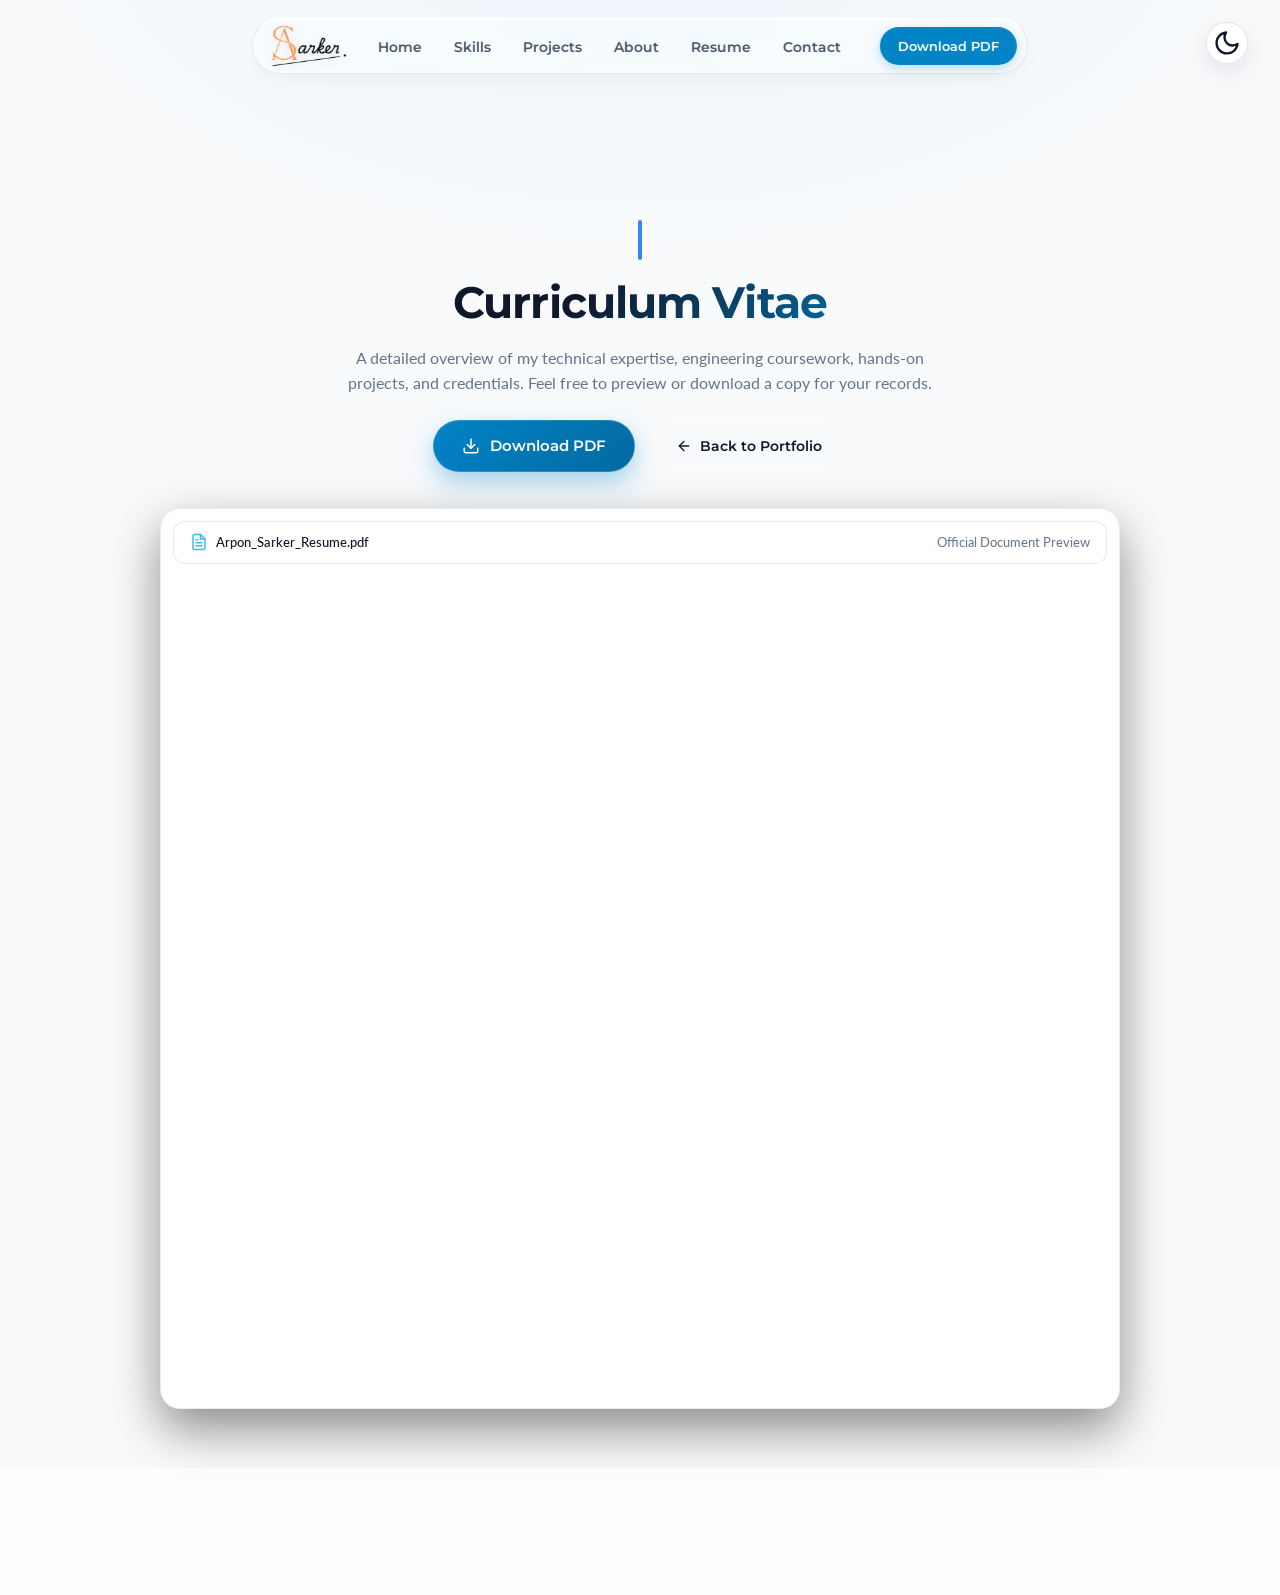
==== resume.html @ 232bc18e "refactor: organize project assets into modular directory structure (assets/css, js, images, docs)" ====
<!DOCTYPE html>
<html lang="en">
<head>
    <meta charset="UTF-8">
    <meta name="viewport" content="width=device-width, initial-scale=1.0">
    
    <title>Resume | Arpon Sarker</title>
    <meta name="title" content="Resume | Arpon Sarker">
    <meta name="description" content="Explore and download the official Curriculum Vitae (CV) / Resume of Arpon Sarker, Computer Science & Engineering student at Daffodil International University.">
    <meta name="author" content="Arpon Sarker">
    <link rel="canonical" href="https://arponsarker.bond/resume.html">
    <meta name="theme-color" content="#0B1120">

    <!-- Favicon & Touch Icons -->
    <link rel="icon" type="image/png" href="assets/images/arpon-logo-darkmode.png">
    <link rel="apple-touch-icon" href="assets/images/arpon-logo-darkmode.png">

    <!-- Google Fonts & Stylesheet -->
    <link rel="preconnect" href="https://fonts.googleapis.com">
    <link rel="preconnect" href="https://fonts.gstatic.com" crossorigin>
    <link href="https://fonts.googleapis.com/css2?family=JetBrains+Mono:wght@400;500;600&family=Lato:ital,wght@0,400;0,700;1,400&family=Montserrat:wght@500;600;700;800&display=swap" rel="stylesheet">
    <link rel="stylesheet" href="assets/css/style.css?v=5.1">

    <style>
        .resume-page-wrapper {
            padding-top: 100px;
            padding-bottom: 60px;
            min-height: calc(100vh - 120px);
            display: flex;
            flex-direction: column;
            align-items: center;
        }

        .resume-hero-header {
            text-align: center;
            max-width: 680px;
            margin: 0 auto 36px auto;
        }

        .resume-hero-header h1 {
            font-size: 44px;
            margin-bottom: 12px;
            font-weight: 700;
            letter-spacing: -0.02em;
        }

        .resume-hero-header p {
            color: var(--text-muted);
            font-size: 16px;
            line-height: 1.6;
            margin-bottom: 24px;
        }

        .resume-action-bar {
            display: flex;
            align-items: center;
            justify-content: center;
            gap: 16px;
            flex-wrap: wrap;
        }

        .btn-resume-download {
            display: inline-flex;
            align-items: center;
            gap: 10px;
            background: linear-gradient(135deg, #0284C7 0%, #0369A1 100%);
            color: #FFFFFF;
            padding: 13px 28px;
            border-radius: 100px;
            font-family: 'Montserrat', sans-serif;
            font-size: 15px;
            font-weight: 600;
            text-decoration: none;
            box-shadow: 0 10px 25px rgba(2, 132, 199, 0.35);
            transition: all 0.25s ease;
            border: 1px solid rgba(255, 255, 255, 0.15);
        }

        .btn-resume-download:hover {
            transform: translateY(-2px);
            box-shadow: 0 14px 30px rgba(2, 132, 199, 0.45);
            filter: brightness(1.08);
        }

        .btn-back-home {
            display: inline-flex;
            align-items: center;
            gap: 8px;
            padding: 13px 24px;
            border-radius: 100px;
            background: rgba(255, 255, 255, 0.06);
            border: 1px solid rgba(255, 255, 255, 0.15);
            color: var(--text-primary);
            font-family: 'Montserrat', sans-serif;
            font-size: 14px;
            font-weight: 600;
            text-decoration: none;
            backdrop-filter: blur(10px);
            transition: all 0.25s ease;
        }

        .btn-back-home:hover {
            background: rgba(255, 255, 255, 0.12);
            border-color: rgba(255, 255, 255, 0.25);
            transform: translateY(-2px);
        }

        /* PDF Viewer Container */
        .pdf-viewer-card {
            width: 100%;
            max-width: 960px;
            margin: 0 auto;
            background: var(--bg-surface);
            border: 1px solid var(--border-hairline);
            border-radius: 20px;
            padding: 12px;
            box-shadow: 0 20px 50px rgba(0, 0, 0, 0.45);
            overflow: hidden;
            display: flex;
            flex-direction: column;
        }

        .pdf-viewer-bar {
            display: flex;
            align-items: center;
            justify-content: space-between;
            padding: 10px 16px;
            background: rgba(255, 255, 255, 0.03);
            border-radius: 12px;
            margin-bottom: 12px;
            font-size: 13px;
            color: var(--text-muted);
            border: 1px solid var(--border-hairline);
        }

        .pdf-file-info {
            display: flex;
            align-items: center;
            gap: 8px;
            font-weight: 500;
            color: var(--text-primary);
        }

        .pdf-embed-frame {
            width: 100%;
            height: 820px;
            border: none;
            border-radius: 14px;
            background: #ffffff;
        }

        .pdf-fallback-note {
            padding: 24px;
            text-align: center;
            color: var(--text-muted);
            font-size: 14px;
        }

        @media (max-width: 768px) {
            .resume-hero-header h1 {
                font-size: 32px;
            }
            .resume-page-wrapper {
                padding-top: 86px;
            }
            .pdf-embed-frame {
                height: 580px;
            }
        }
    </style>
</head>
<body>

    <header class="navbar">
        <nav class="nav-container">
            <a href="index.html#home" class="nav-brand">
                <img src="assets/images/arpon-logo-darkmode.png" alt="Arpon Sarker Logo" class="brand-logo-img brand-logo-dark">
                <img src="assets/images/arpon-logo-tight.png" alt="Arpon Sarker Logo" class="brand-logo-img brand-logo-light">
            </a>

            <div class="nav-links-wrapper">
                <ul class="nav-links">
                    <li><a href="index.html#home" class="nav-link">Home</a></li>
                    <li><a href="index.html#skills" class="nav-link">Skills</a></li>
                    <li><a href="index.html#projects" class="nav-link">Projects</a></li>
                    <li><a href="index.html#about" class="nav-link">About</a></li>
                    <li><a href="resume.html" class="nav-link active">Resume</a></li>
                    <li><a href="index.html#contact" class="nav-link">Contact</a></li>
                </ul>
                <div class="mobile-nav-footer">
                    <a href="assets/docs/Arpon_Sarker_Resume.pdf" download class="btn-cv-mobile">
                        <svg width="16" height="16" viewBox="0 0 24 24" fill="none" stroke="currentColor" stroke-width="2" stroke-linecap="round" stroke-linejoin="round"><path d="M21 15v4a2 2 0 0 1-2 2H5a2 2 0 0 1-2-2v-4"></path><polyline points="7 10 12 15 17 10"></polyline><line x1="12" y1="15" x2="12" y2="3"></line></svg>
                        Download PDF
                    </a>
                </div>
            </div>

            <div class="nav-actions">
                <a href="assets/docs/Arpon_Sarker_Resume.pdf" download class="btn-secondary nav-cv-desktop">Download PDF</a>
                <button class="menu-toggle" aria-label="Toggle navigation menu">
                    <span></span>
                    <span></span>
                    <span></span>
                </button>
            </div>
        </nav>
    </header>

    <!-- Top floating Theme Toggle (beside navbar) -->
    <button class="theme-toggle" aria-label="Toggle Theme">
        <svg class="sun-icon" viewBox="0 0 24 24" fill="none" stroke="currentColor" stroke-width="2" stroke-linecap="round" stroke-linejoin="round"><circle cx="12" cy="12" r="5"></circle><line x1="12" y1="1" x2="12" y2="3"></line><line x1="12" y1="21" x2="12" y2="23"></line><line x1="4.22" y1="4.22" x2="5.64" y2="5.64"></line><line x1="18.36" y1="18.36" x2="19.78" y2="19.78"></line><line x1="1" y1="12" x2="3" y2="12"></line><line x1="21" y1="12" x2="23" y2="12"></line><line x1="4.22" y1="19.78" x2="5.64" y2="18.36"></line><line x1="18.36" y1="5.64" x2="19.78" y2="4.22"></line></svg>
        <svg class="moon-icon" viewBox="0 0 24 24" fill="none" stroke="currentColor" stroke-width="2" stroke-linecap="round" stroke-linejoin="round" style="display: none;"><path d="M21 12.79A9 9 0 1 1 11.21 3 7 7 0 0 0 21 12.79z"></path></svg>
    </button>

    <div class="container resume-page-wrapper">
        
        <div class="resume-hero-header scroll-reveal">
            <div class="blue-line" style="margin: 0 auto 16px auto;"></div>
            <h1>Curriculum Vitae</h1>
            <p>A detailed overview of my technical expertise, engineering coursework, hands-on projects, and credentials. Feel free to preview or download a copy for your records.</p>
            
            <div class="resume-action-bar">
                <a href="assets/docs/Arpon_Sarker_Resume.pdf" download="Arpon_Sarker_Resume.pdf" class="btn-resume-download">
                    <svg width="18" height="18" viewBox="0 0 24 24" fill="none" stroke="currentColor" stroke-width="2" stroke-linecap="round" stroke-linejoin="round"><path d="M21 15v4a2 2 0 0 1-2 2H5a2 2 0 0 1-2-2v-4"></path><polyline points="7 10 12 15 17 10"></polyline><line x1="12" y1="15" x2="12" y2="3"></line></svg>
                    Download PDF
                </a>
                <a href="index.html" class="btn-back-home">
                    <svg width="16" height="16" viewBox="0 0 24 24" fill="none" stroke="currentColor" stroke-width="2" stroke-linecap="round" stroke-linejoin="round"><line x1="19" y1="12" x2="5" y2="12"></line><polyline points="12 19 5 12 12 5"></polyline></svg>
                    Back to Portfolio
                </a>
            </div>
        </div>

        <div class="pdf-viewer-card scroll-reveal">
            <div class="pdf-viewer-bar">
                <div class="pdf-file-info">
                    <svg width="18" height="18" viewBox="0 0 24 24" fill="none" stroke="#38BDF8" stroke-width="2" stroke-linecap="round" stroke-linejoin="round"><path d="M14 2H6a2 2 0 0 0-2 2v16a2 2 0 0 0 2 2h12a2 2 0 0 0 2-2V8z"></path><polyline points="14 2 14 8 20 8"></polyline><line x1="16" y1="13" x2="8" y2="13"></line><line x1="16" y1="17" x2="8" y2="17"></line><polyline points="10 9 9 9 8 9"></polyline></svg>
                    <span>Arpon_Sarker_Resume.pdf</span>
                </div>
                <span>Official Document Preview</span>
            </div>

            <object data="assets/docs/Arpon_Sarker_Resume.pdf#toolbar=1&navpanes=0&scrollbar=1" type="application/pdf" class="pdf-embed-frame">
                <iframe src="assets/docs/Arpon_Sarker_Resume.pdf#toolbar=1" class="pdf-embed-frame" title="Arpon Sarker Resume Preview">
                    <div class="pdf-fallback-note">
                        <p>Your browser doesn't support embedded PDFs.</p>
                        <a href="assets/docs/Arpon_Sarker_Resume.pdf" download class="btn-primary" style="margin-top: 12px; display: inline-flex;">Download Resume PDF</a>
                    </div>
                </iframe>
            </object>
        </div>

    </div>

    <!-- Scroll to Top Button -->
    <button id="scroll-to-top" class="scroll-to-top" aria-label="Scroll to top">
        <svg width="20" height="20" viewBox="0 0 24 24" fill="none" stroke="currentColor" stroke-width="2.5" stroke-linecap="round" stroke-linejoin="round"><polyline points="18 15 12 9 6 15"></polyline></svg>
    </button>

    <footer class="site-footer">
        <div class="footer-container">
            <div class="footer-socials" aria-label="Social media links">
                <a href="https://github.com/8arpon" target="_blank" rel="noopener noreferrer" aria-label="GitHub Profile" class="footer-social-btn">
                    <svg width="18" height="18" viewBox="0 0 24 24" fill="none" stroke="currentColor" stroke-width="2" stroke-linecap="round" stroke-linejoin="round"><path d="M9 19c-5 1.5-5-2.5-7-3m14 6v-3.87a3.37 3.37 0 0 0-.94-2.61c3.14-.35 6.44-1.54 6.44-7A5.44 5.44 0 0 0 20 4.77 5.07 5.07 0 0 0 19.91 1S18.73.65 16 2.48a13.38 13.38 0 0 0-7 0C6.27.65 5.09 1 5.09 1A5.07 5.07 0 0 0 5 4.77a5.44 5.44 0 0 0-1.5 3.78c0 5.42 3.3 6.61 6.44 7A3.37 3.37 0 0 0 9 18.13V22"></path></svg>
                </a>
                <a href="https://x.com/8arpon" target="_blank" rel="noopener noreferrer" aria-label="X (Twitter) Profile" class="footer-social-btn">
                    <svg width="17" height="17" viewBox="0 0 24 24" fill="currentColor"><path d="M18.244 2.25h3.308l-7.227 8.26 8.502 11.24H16.17l-5.214-6.817L4.99 21.75H1.68l7.73-8.835L1.254 2.25H8.08l4.713 6.231zm-1.161 17.52h1.833L7.084 4.126H5.117z"/></svg>
                </a>
                <a href="https://www.linkedin.com/in/arpon-sarker" target="_blank" rel="noopener noreferrer" aria-label="LinkedIn Profile" class="footer-social-btn">
                    <svg width="18" height="18" viewBox="0 0 24 24" fill="none" stroke="currentColor" stroke-width="2" stroke-linecap="round" stroke-linejoin="round"><path d="M16 8a6 6 0 0 1 6 6v7h-4v-7a2 2 0 0 0-2-2 2 2 0 0 0-2 2v7h-4v-7a6 6 0 0 1 6-6z"></path><rect x="2" y="9" width="4" height="12"></rect><circle cx="4" cy="4" r="2"></circle></svg>
                </a>
            </div>
            <div class="footer-content">
                <p>&copy; 2026 <span class="footer-author">Arpon Sarker</span> &nbsp;&bull;&nbsp; All rights reserved.</p>
            </div>
        </div>
    </footer>

    <script src="assets/js/script.js?v=3.0"></script>
</body>
</html>
---- assets/css/style.css ----
*, *::before, *::after {
    box-sizing: border-box;
}

html {
    scroll-behavior: smooth;
    scroll-padding-top: 120px; 
}

:root {
    --bg-page: #0B1120; 
    --bg-surface: #131D31; 
    --bg-surface-raised: #1A2640;
    --accent-gold: #D4A857; 
    --accent-gold-hover: #E0B96C;
    --accent-teal: #38BDF8; 
    --accent-teal-dim: #1E3A8A;
    --text-primary: #F8FAFC; 
    --text-muted: #94A3B8; 
    --text-on-gold: #0F172A;
    --border-hairline: rgba(255, 255, 255, 0.08);
}

body { 
    background-color: var(--bg-page); 
    background-image: 
        radial-gradient(ellipse 900px 500px at 50% -100px, rgba(56, 189, 248, 0.08), transparent 70%),
        radial-gradient(ellipse 700px 400px at 50% 100%, rgba(212, 168, 87, 0.05), transparent 70%);
    background-attachment: fixed;
    color: var(--text-primary); 
    font-family: 'Lato', sans-serif; 
    margin: 0; 
    padding: 0; 
    padding-top: 120px; 
    line-height: 1.6; 
    overflow-x: hidden; 
    min-height: 100vh;
    display: flex;
    flex-direction: column;
    box-sizing: border-box;
    transition: background-color 0.3s ease, color 0.3s ease;
}

.navbar { 
    position: fixed; 
    top: 18px; 
    left: 50%; 
    transform: translateX(-50%); 
    width: -moz-fit-content;
    width: fit-content;
    max-width: calc(100% - 32px); 
    z-index: 1000; 
    background: rgba(11, 18, 32, 0.40);
    backdrop-filter: blur(16px) saturate(180%);
    -webkit-backdrop-filter: blur(16px) saturate(180%);
    border: 1px solid rgba(255, 255, 255, 0.15);
    border-top: 1px solid rgba(255, 255, 255, 0.4);
    border-radius: 100px;
    box-shadow: 
        0 14px 35px -10px rgba(0, 0, 0, 0.55),
        inset 0 1px 1.5px rgba(255, 255, 255, 0.25);
    transition: background 0.3s ease, border-color 0.3s ease, box-shadow 0.3s ease;
}

.navbar.scrolled {
    background: rgba(11, 18, 32, 0.65);
    backdrop-filter: blur(20px) saturate(190%);
    -webkit-backdrop-filter: blur(20px) saturate(190%);
    border-color: rgba(255, 255, 255, 0.22);
    border-top-color: rgba(255, 255, 255, 0.55);
    box-shadow: 
        0 20px 40px -10px rgba(0, 0, 0, 0.7),
        inset 0 1.5px 2px rgba(255, 255, 255, 0.35);
}

.nav-container { 
    padding: 6px 10px 6px 18px; 
    display: flex; 
    align-items: center; 
    gap: 16px; 
}

.nav-brand {
    display: inline-flex;
    align-items: center;
    text-decoration: none;
    transition: transform 0.25s ease, opacity 0.25s ease;
    user-select: none;
    flex-shrink: 0;
}
.nav-brand:hover {
    opacity: 0.9;
    filter: brightness(1.1);
}
.brand-logo-img {
    height: 42px;
    width: auto;
    max-width: 140px;
    object-fit: contain;
    display: block;
    filter: drop-shadow(0 2px 8px rgba(0, 0, 0, 0.35));
}
.brand-logo-dark {
    display: block;
}
.brand-logo-light {
    display: none;
}
body.light-mode .brand-logo-dark {
    display: none;
}
body.light-mode .brand-logo-light {
    display: block;
    filter: drop-shadow(0 2px 6px rgba(0, 0, 0, 0.12));
}

.nav-links-wrapper {
    display: flex;
    align-items: center;
}

.nav-links { 
    list-style: none; 
    padding: 0; 
    margin: 0; 
    display: flex; 
    gap: 2px; 
    align-items: center; 
}

.mobile-nav-footer {
    display: none;
}

.nav-actions {
    display: flex;
    align-items: center;
    gap: 8px;
    margin-left: 8px;
    flex-shrink: 0;
}

.nav-link { 
    text-decoration: none; 
    color: var(--text-muted); 
    font-size: 14px; 
    font-family: 'Montserrat', sans-serif; 
    font-weight: 600; 
    padding: 7px 14px; 
    border-radius: 100px; 
    transition: color 0.2s ease, background 0.2s ease, border-color 0.2s ease, box-shadow 0.2s ease; 
    white-space: nowrap;
    border: 1px solid transparent;
}

.nav-link:hover { 
    color: var(--text-primary); 
    background: rgba(255, 255, 255, 0.1); 
    border-color: rgba(255, 255, 255, 0.1);
}
.nav-link.active { 
    color: var(--text-primary); 
    background: rgba(255, 255, 255, 0.14); 
    box-shadow: 
        0 4px 15px rgba(0,0,0,0.15),
        inset 0 1px 1px rgba(255, 255, 255, 0.25); 
    border-color: rgba(255, 255, 255, 0.18);
}

.navbar .btn-secondary { 
    height: 38px; 
    padding: 0 18px; 
    border-radius: 100px; 
    font-size: 13px; 
    font-family: 'Montserrat', sans-serif;
    font-weight: 600; 
    white-space: nowrap;
    flex-shrink: 0;
    background: linear-gradient(135deg, rgba(79, 179, 169, 0.15) 0%, rgba(79, 179, 169, 0.04) 100%); 
    color: #6ee7b7; 
    cursor: pointer; 
    transition: all 0.3s cubic-bezier(0.25, 0.8, 0.25, 1); 
    display: inline-flex; 
    align-items: center; 
    text-decoration: none; 
    backdrop-filter: blur(16px);
    -webkit-backdrop-filter: blur(16px);
    border: 1px solid rgba(79, 179, 169, 0.35);
    border-top: 1px solid rgba(255, 255, 255, 0.4);
    box-shadow: 0 4px 15px rgba(0, 0, 0, 0.2), inset 0 1px 1px rgba(255, 255, 255, 0.2);
}
.navbar .btn-secondary:hover { 
    background: linear-gradient(135deg, rgba(79, 179, 169, 0.3) 0%, rgba(79, 179, 169, 0.1) 100%); 
    border-color: rgba(79, 179, 169, 0.7); 
    transform: translateY(-2px); 
    box-shadow: 0 6px 20px rgba(79, 179, 169, 0.25), inset 0 1px 1px rgba(255, 255, 255, 0.4);
}

/* Clean, Modern Heading Typography (Montserrat) */
h1, h2, .changing-greet { 
    font-family: 'Montserrat', sans-serif; 
    font-weight: 700; 
    line-height: 1.2; 
    margin: 0 0 16px 0; 
}
h1 { 
    font-size: 44px; 
    letter-spacing: -0.8px; 
    margin-bottom: 12px; 
    background: linear-gradient(135deg, var(--text-primary) 30%, var(--accent-teal) 100%);
    -webkit-background-clip: text;
    -webkit-text-fill-color: transparent;
} 
h2 { 
    font-size: 28px; 
    letter-spacing: -0.5px; 
    color: var(--text-primary);
} 
h3 { font-family: 'Montserrat', sans-serif; font-weight: 600; font-size: 20px; margin: 8px 0; letter-spacing: -0.3px; }

strong { font-weight: 600; color: var(--accent-teal); }
.eyebrow { font-family: 'JetBrains Mono', monospace; font-weight: 500; font-size: 12px; text-transform: uppercase; letter-spacing: 1px; color: var(--accent-teal); display: inline-block; min-height: 18px; }
p { font-size: 15px; max-width: 600px; margin-bottom: 20px; } 
.text-muted { color: var(--text-muted); font-size: 14px; }

.container { 
    max-width: 1180px; 
    margin: 0 auto; 
    padding: 64px 28px; 
    width: 100%;
    flex: 1 0 auto;
    box-sizing: border-box;
} 
.page-section { padding-top: 36px; }
.bento-grid { display: grid; grid-template-columns: 2.1fr 1fr; gap: 40px; align-items: stretch; } 

/* Clean Modern Polished Cards with Dynamic Specular Reflection */
.card { 
    background: #111B2E;
    border: 1px solid rgba(255, 255, 255, 0.1);
    border-top: 1px solid rgba(255, 255, 255, 0.35); 
    box-shadow: 
        0 16px 36px -10px rgba(0, 0, 0, 0.55),
        0 2px 6px rgba(0, 0, 0, 0.25);
    border-radius: 20px; 
    padding: 24px; 
    transition: transform 0.3s cubic-bezier(0.2, 0.8, 0.2, 1), box-shadow 0.3s ease, border-color 0.3s ease;
    position: relative;
    overflow: hidden;
    --sheen-deg: 125deg;
    --sheen-pos: -100%;
} 

/* Dynamic Ray/Beam removed as requested */
.card::before {
    display: none;
}

/* Subtle glass reflection highlight along top edge */
.card::after {
    content: '';
    position: absolute;
    top: 0;
    left: 0;
    right: 0;
    height: 50%;
    background: linear-gradient(180deg, rgba(255, 255, 255, 0.08) 0%, rgba(255, 255, 255, 0.01) 60%, transparent 100%);
    pointer-events: none;
    z-index: 1;
}

.card:hover {
    transform: translateY(-5px);
    box-shadow: 
        0 24px 48px -10px rgba(0, 0, 0, 0.7),
        0 0 35px rgba(56, 189, 248, 0.22),
        inset 0 1px 2px rgba(255, 255, 255, 0.3);
    border-color: rgba(56, 189, 248, 0.45);
    border-top-color: rgba(255, 255, 255, 0.7);
}

.card:hover::before {
    opacity: 1;
}

.intro-card { display: flex; flex-direction: column; justify-content: center; padding: 36px 32px 32px 32px; position: relative; } 
.physics-card { transform-style: preserve-3d; will-change: transform; }
.physics-card:hover { border-color: rgba(79, 179, 169, 0.5); }

/* Hero Status Badge */
.status-badge {
    display: inline-flex;
    align-items: center;
    gap: 8px;
    background: rgba(16, 185, 129, 0.12);
    border: 1px solid rgba(16, 185, 129, 0.3);
    color: #34D399;
    padding: 6px 14px;
    border-radius: 100px;
    font-size: 12px;
    font-weight: 600;
    font-family: 'Montserrat', sans-serif;
    letter-spacing: 0.3px;
    width: fit-content;
    margin-bottom: 16px;
    box-shadow: 0 2px 10px rgba(16, 185, 129, 0.1);
}

.status-pulse-dot {
    width: 8px;
    height: 8px;
    border-radius: 50%;
    background: #10B981;
    box-shadow: 0 0 10px #10B981;
    position: relative;
    display: inline-block;
}

.status-pulse-dot::after {
    content: '';
    position: absolute;
    inset: -3px;
    border-radius: 50%;
    border: 1.5px solid #10B981;
    animation: status-ping 1.8s cubic-bezier(0, 0, 0.2, 1) infinite;
}

@keyframes status-ping {
    0% { transform: scale(0.9); opacity: 0.9; }
    80%, 100% { transform: scale(2.2); opacity: 0; }
}

/* Hero Actions & Socials */
.hero-actions {
    display: flex;
    align-items: center;
    justify-content: space-between;
    flex-wrap: wrap;
    gap: 16px;
    margin-top: 20px;
    position: relative;
    z-index: 10;
}

.hero-actions .button-group {
    margin-top: 0;
    display: flex;
    align-items: center;
    gap: 12px;
}

.btn-secondary-hero {
    display: inline-flex;
    align-items: center;
    height: 40px;
    padding: 0 18px;
    border-radius: 8px;
    background: rgba(255, 255, 255, 0.06);
    border: 1px solid rgba(255, 255, 255, 0.14);
    color: var(--text-primary);
    text-decoration: none;
    font-family: 'Montserrat', sans-serif;
    font-weight: 600;
    font-size: 13px;
    transition: all 0.3s ease;
}

.btn-secondary-hero:hover {
    background: rgba(255, 255, 255, 0.12);
    border-color: rgba(255, 255, 255, 0.3);
    transform: translateY(-2px);
}

.hero-socials {
    display: flex;
    align-items: center;
    gap: 10px;
}

.hero-social-btn {
    width: 38px;
    height: 38px;
    border-radius: 50%;
    display: flex;
    align-items: center;
    justify-content: center;
    background: rgba(255, 255, 255, 0.05);
    border: 1px solid rgba(255, 255, 255, 0.1);
    color: var(--text-muted);
    transition: all 0.25s ease;
    text-decoration: none;
}

.hero-social-btn:hover {
    color: #FFFFFF;
    background: rgba(56, 189, 248, 0.2);
    border-color: #38BDF8;
    transform: translateY(-3px);
    box-shadow: 0 4px 14px rgba(56, 189, 248, 0.3);
}

.glow-effect { 
    position: absolute; 
    top: 0; 
    left: 0; 
    right: 0; 
    bottom: 0; 
    border-radius: inherit; 
    background: radial-gradient(450px circle at var(--mouse-x, 50%) var(--mouse-y, 50%), rgba(255, 255, 255, 0.14), rgba(79, 179, 169, 0.08) 30%, transparent 60%); 
    opacity: 0; 
    transition: opacity 0.3s; 
    pointer-events: none; 
    z-index: 2;
} 
.physics-card:hover .glow-effect { opacity: 1; }

.changing-greet { font-size: 32px; margin-bottom: 8px; transition: opacity 0.5s ease-in-out; } 

/* ==========================================================================
   DeveloperFolio Theme Additions: Animated Illustration & Emojis
   ========================================================================== */
.df-hero-top-badge {
    display: inline-flex;
    align-items: center;
    gap: 8px;
    background: rgba(56, 189, 248, 0.12);
    border: 1px solid rgba(56, 189, 248, 0.3);
    padding: 6px 14px;
    border-radius: 100px;
    width: fit-content;
    margin-bottom: 14px;
}

.df-hand-wave {
    display: inline-block;
    font-size: 16px;
    animation: wave-animation 2.2s infinite;
    transform-origin: 70% 70%;
}

@keyframes wave-animation {
    0% { transform: rotate(0deg); }
    10% { transform: rotate(14deg); }
    20% { transform: rotate(-8deg); }
    30% { transform: rotate(14deg); }
    40% { transform: rotate(-4deg); }
    50% { transform: rotate(10deg); }
    60% { transform: rotate(0deg); }
    100% { transform: rotate(0deg); }
}

.df-badge-label {
    font-size: 12.5px;
    font-weight: 600;
    color: #38BDF8;
    font-family: 'Montserrat', sans-serif;
    letter-spacing: 0.3px;
}

.df-inline-emoji {
    display: inline-block;
    animation: pulse-bounce 2s infinite ease-in-out;
}

@keyframes pulse-bounce {
    0%, 100% { transform: translateY(0) scale(1); }
    50% { transform: translateY(-3px) scale(1.1); }
}

.btn-emoji {
    margin-left: 6px;
    font-size: 14px;
    display: inline-block;
    transition: transform 0.25s ease;
}

.btn-primary:hover .btn-emoji,
.btn-secondary-hero:hover .btn-emoji {
    transform: scale(1.25) rotate(10deg);
}

.human-avail-pill {
    display: inline-flex;
    align-items: center;
    gap: 8px;
    background: rgba(16, 185, 129, 0.1);
    border: 1px solid rgba(16, 185, 129, 0.3);
    color: #34D399;
    padding: 5px 14px;
    border-radius: 100px;
    font-size: 12px;
    font-weight: 600;
    font-family: 'Montserrat', sans-serif;
    margin-bottom: 14px;
    width: fit-content;
    letter-spacing: 0.2px;
}

.hero-subtext {
    color: var(--text-muted);
    font-size: 14.5px;
    line-height: 1.6;
    margin-top: -8px;
    margin-bottom: 24px;
}

/* Animated Shimmer / Continuous Left-to-Right Color Flow for Name */
.grad-shimmer-text {
    background: linear-gradient(
        90deg, 
        #38BDF8 0%, 
        #818CF8 25%, 
        #D4A857 50%, 
        #38BDF8 75%, 
        #818CF8 100%
    );
    background-size: 250% auto;
    -webkit-background-clip: text;
    -webkit-text-fill-color: transparent;
    animation: text-shimmer-flow 4s linear infinite;
    display: inline-block;
}

@keyframes text-shimmer-flow {
    0% { background-position: 0% 50%; }
    100% { background-position: 250% 50%; }
}

/* DeveloperFolio Hero Illustration Card & Animated Avatar Orbit */
.df-illustration-card {
    position: relative;
    padding: 30px 24px !important;
    display: flex;
    flex-direction: column;
    align-items: center;
    justify-content: center;
    min-height: 440px;
    background: radial-gradient(circle at 50% 35%, rgba(56, 189, 248, 0.12), transparent 70%), #111B2E;
    border-radius: 24px;
    overflow: hidden;
}

/* Floating Tech Badges (Crisp, High-Z-Index, Perfectly Spaced) */
.df-floating-emojis {
    position: absolute;
    inset: 0;
    pointer-events: none;
    z-index: 10;
}

.float-tech-badge {
    position: absolute;
    width: 40px;
    height: 40px;
    display: flex;
    align-items: center;
    justify-content: center;
    border-radius: 12px;
    background: rgba(19, 29, 49, 0.88);
    backdrop-filter: blur(12px);
    -webkit-backdrop-filter: blur(12px);
    border: 1px solid rgba(255, 255, 255, 0.15);
    border-top: 1px solid rgba(255, 255, 255, 0.35);
    box-shadow: 0 8px 24px -4px rgba(0, 0, 0, 0.55), inset 0 1px 1px rgba(255, 255, 255, 0.2);
    animation: float-around 4s ease-in-out infinite alternate;
    transition: transform 0.3s ease;
    z-index: 10;
}

.float-tech-badge svg { display: block; }

/* 5 Badges Placed Harmoniously in Clear Visible Zones:
   - e1 (Python): Top-Left Corner
   - e2 (Terminal Prompt): Top-Right Corner
   - e3 (n8n Workflow): Mid-Left Orbit
   - e4 (Cloud/APIs): Mid-Right Orbit
   - e5 (</> Code Brackets): Bottom-Left Flank (Clear of terminal code) */
.float-tech-badge.e1 { top: 7%; left: 7%; animation-duration: 3.8s; animation-delay: 0s; color: #38BDF8; }
.float-tech-badge.e2 { top: 7%; right: 7%; animation-duration: 4.4s; animation-delay: 0.6s; color: #10B981; }
.float-tech-badge.e3 { top: 34%; left: 6%; animation-duration: 3.9s; animation-delay: 1.2s; color: #EA4B71; }
.float-tech-badge.e4 { top: 34%; right: 6%; animation-duration: 4.6s; animation-delay: 0.3s; color: #F59E0B; }
.float-tech-badge.e5 { top: 58%; right: 6%; animation-duration: 3.7s; animation-delay: 0.9s; color: #818CF8; }

body.light-mode .float-tech-badge {
    background: rgba(255, 255, 255, 0.92);
    border-color: rgba(0, 0, 0, 0.1);
    box-shadow: 0 8px 20px -4px rgba(0, 0, 0, 0.15);
}

@keyframes float-around {
    0% { transform: translateY(0px) rotate(0deg) scale(1); }
    50% { transform: translateY(-10px) rotate(4deg) scale(1.05); }
    100% { transform: translateY(5px) rotate(-3deg) scale(0.97); }
}

/* Avatar Wrapper with Animated Pulsing Orbit Rings */
.df-avatar-wrapper {
    position: relative;
    width: 170px;
    height: 170px;
    margin-bottom: 22px;
    display: flex;
    align-items: center;
    justify-content: center;
    z-index: 2;
}

.df-orbit-ring {
    position: absolute;
    border-radius: 50%;
    pointer-events: none;
}

.df-orbit-ring.ring-1 {
    width: 200px;
    height: 200px;
    border: 1.5px dashed rgba(56, 189, 248, 0.5);
    box-shadow: 0 0 15px rgba(56, 189, 248, 0.2);
    animation: rotate-orbit 20s linear infinite;
}

.df-orbit-ring.ring-2 {
    width: 226px;
    height: 226px;
    border: 1.5px dotted rgba(212, 168, 87, 0.4);
    box-shadow: 0 0 15px rgba(212, 168, 87, 0.15);
    animation: rotate-orbit-rev 28s linear infinite;
}

@keyframes rotate-orbit {
    from { transform: rotate(0deg); }
    to { transform: rotate(360deg); }
}

@keyframes rotate-orbit-rev {
    from { transform: rotate(360deg); }
    to { transform: rotate(0deg); }
}

.df-avatar-img {
    width: 150px;
    height: 150px;
    border-radius: 50%;
    object-fit: cover;
    object-position: center 20%;
    border: 4px solid #38BDF8;
    box-shadow: 0 0 35px rgba(56, 189, 248, 0.45);
    z-index: 2;
    transition: transform 0.4s ease, box-shadow 0.4s ease;
    animation: avatar-pulse 3.5s ease-in-out infinite alternate;
}

@keyframes avatar-pulse {
    0% { transform: scale(1); box-shadow: 0 0 25px rgba(56, 189, 248, 0.35); }
    100% { transform: scale(1.03); box-shadow: 0 0 45px rgba(56, 189, 248, 0.6); }
}

.df-avatar-wrapper:hover .df-avatar-img {
    transform: scale(1.07);
}

.df-status-pill {
    position: absolute;
    bottom: -8px;
    background: rgba(15, 23, 42, 0.92);
    border: 1px solid rgba(56, 189, 248, 0.5);
    border-radius: 100px;
    padding: 4px 14px;
    font-size: 11.5px;
    font-family: 'JetBrains Mono', monospace;
    color: #F8FAFC;
    display: flex;
    align-items: center;
    gap: 7px;
    white-space: nowrap;
    z-index: 3;
    box-shadow: 0 6px 16px rgba(0, 0, 0, 0.4);
}

.df-status-dot {
    width: 8px;
    height: 8px;
    border-radius: 50%;
    background: #10B981;
    box-shadow: 0 0 8px #10B981;
    animation: status-ping 1.8s infinite;
}

/* Floating Code Screen Card */
.df-screen-card {
    width: 100%;
    max-width: 380px;
    background: rgba(10, 16, 30, 0.9);
    border: 1px solid rgba(255, 255, 255, 0.12);
    border-radius: 14px;
    overflow: hidden;
    box-shadow: 0 12px 28px rgba(0, 0, 0, 0.4);
    z-index: 6;
    position: relative;
    backdrop-filter: blur(10px);
}

.df-screen-header {
    background: rgba(255, 255, 255, 0.04);
    padding: 8px 12px;
    display: flex;
    align-items: center;
    gap: 6px;
    border-bottom: 1px solid rgba(255, 255, 255, 0.06);
}

.df-screen-header .dot {
    width: 10px;
    height: 10px;
    border-radius: 50%;
}

.df-screen-header .dot.red { background: #ef4444; }
.df-screen-header .dot.yellow { background: #f59e0b; }
.df-screen-header .dot.green { background: #10b981; }

.df-screen-title {
    font-family: 'JetBrains Mono', monospace;
    font-size: 11px;
    color: var(--text-muted);
    margin-left: 8px;
}

.df-screen-code {
    padding: 12px 16px;
    font-family: 'JetBrains Mono', monospace;
    font-size: 12.5px;
    line-height: 1.6;
    color: #E2E8F0;
}

.code-kw { color: #f472b6; font-weight: 600; }
.code-str { color: #38bdf8; }

/* DeveloperFolio "What I Do" Styles */
.section-lead-text {
    font-family: 'Montserrat', sans-serif;
    font-size: 14px;
    font-weight: 700;
    letter-spacing: 0.8px;
    color: #38BDF8;
    margin-top: -12px;
    margin-bottom: 24px;
    text-transform: uppercase;
}

/* Big Software Skills Icons Wrap (DeveloperFolio Style) */
.df-tech-icons-wrap {
    display: flex;
    flex-wrap: wrap;
    gap: 16px;
    margin-bottom: 28px;
    justify-content: flex-start;
}

.df-tech-badge {
    display: flex;
    flex-direction: column;
    align-items: center;
    gap: 8px;
    cursor: pointer;
    transition: transform 0.3s cubic-bezier(0.2, 0.8, 0.2, 1);
}

.df-tech-badge:hover {
    transform: translateY(-8px) scale(1.08);
}

.df-tech-icon-circle {
    width: 62px;
    height: 62px;
    border-radius: 50%;
    background: #111B2E;
    border: 1.5px solid rgba(255, 255, 255, 0.12);
    display: flex;
    align-items: center;
    justify-content: center;
    box-shadow: 0 8px 20px -4px rgba(0, 0, 0, 0.5);
    transition: all 0.3s ease;
}

.df-tech-icon-circle svg {
    color: #38BDF8;
    transition: transform 0.3s ease;
}

.df-tech-badge:hover .df-tech-icon-circle {
    border-color: #38BDF8;
    box-shadow: 0 12px 26px rgba(56, 189, 248, 0.35);
}

.df-tech-badge:hover .df-tech-icon-circle svg {
    transform: scale(1.15);
}

/* Custom Brand Glows */
.n8n-bg svg { color: #ea580c; }
.df-tech-badge:hover .n8n-bg { border-color: #ea580c; box-shadow: 0 12px 26px rgba(234, 88, 12, 0.35); }

.python-bg svg { color: #3b82f6; }
.df-tech-badge:hover .python-bg { border-color: #3b82f6; box-shadow: 0 12px 26px rgba(59, 130, 246, 0.35); }

.java-bg svg { color: #f97316; }
.df-tech-badge:hover .java-bg { border-color: #f97316; box-shadow: 0 12px 26px rgba(249, 115, 22, 0.35); }

.js-bg svg { color: #eab308; }
.df-tech-badge:hover .js-bg { border-color: #eab308; box-shadow: 0 12px 26px rgba(234, 179, 8, 0.35); }

.html-bg svg { color: #E34F26; }
.df-tech-badge:hover .html-bg { border-color: #E34F26; box-shadow: 0 12px 26px rgba(227, 79, 38, 0.35); }

.css-bg svg { color: #1572B6; }
.df-tech-badge:hover .css-bg { border-color: #1572B6; box-shadow: 0 12px 26px rgba(21, 114, 182, 0.35); }

.git-bg svg { color: #F05032; }
.df-tech-badge:hover .git-bg { border-color: #F05032; box-shadow: 0 12px 26px rgba(240, 80, 50, 0.35); }

.api-bg svg { color: #10b981; }
.df-tech-badge:hover .api-bg { border-color: #10b981; box-shadow: 0 12px 26px rgba(16, 185, 129, 0.35); }

.c-bg svg { color: #8b5cf6; }
.df-tech-badge:hover .c-bg { border-color: #8b5cf6; box-shadow: 0 12px 26px rgba(139, 92, 246, 0.35); }

.df-tech-badge span {
    font-family: 'JetBrains Mono', monospace;
    font-size: 12px;
    font-weight: 600;
    color: var(--text-muted);
    transition: color 0.25s ease;
}

.df-tech-badge:hover span {
    color: var(--text-primary);
}

/* DeveloperFolio Bullet Points */
.df-skills-bullets {
    display: flex;
    flex-direction: column;
    gap: 14px;
    margin-bottom: 32px;
    background: rgba(255, 255, 255, 0.02);
    border: 1px solid rgba(255, 255, 255, 0.08);
    border-radius: 18px;
    padding: 22px 24px;
}

.df-bullet-item {
    display: flex;
    align-items: flex-start;
    gap: 14px;
}

.df-bullet-icon {
    font-size: 18px;
    line-height: 1.4;
    animation: flash-pulse 2s infinite alternate;
}

@keyframes flash-pulse {
    0% { transform: scale(1); filter: drop-shadow(0 0 2px #38bdf8); }
    100% { transform: scale(1.25); filter: drop-shadow(0 0 8px #f59e0b); }
}

.df-bullet-item p {
    margin: 0;
    font-size: 15px;
    line-height: 1.65;
    color: var(--text-muted);
}

.df-bullet-item p strong {
    color: var(--text-primary);
    font-weight: 600;
}

/* Light mode overrides for DeveloperFolio styles */
body.light-mode .df-hero-top-badge {
    background: #E0F2FE;
    border-color: #BAE6FD;
}
body.light-mode .df-badge-label {
    color: #0284C7;
}
body.light-mode .df-illustration-card {
    background: radial-gradient(circle at 50% 35%, rgba(2, 132, 199, 0.08), transparent 70%), #FFFFFF;
    border-color: #E2E8F0;
    box-shadow: 0 10px 30px rgba(15, 23, 42, 0.06);
}
body.light-mode .df-orbit-ring.ring-1 {
    border-color: rgba(2, 132, 199, 0.35);
}
body.light-mode .df-status-pill {
    background: #FFFFFF;
    border-color: #CBD5E1;
    color: #0F172A;
    box-shadow: 0 4px 14px rgba(15, 23, 42, 0.1);
}
body.light-mode .df-screen-card {
    background: #F8FAFC;
    border-color: #E2E8F0;
}
body.light-mode .df-screen-header {
    background: #F1F5F9;
    border-color: #E2E8F0;
}
body.light-mode .df-screen-code {
    color: #0F172A;
}
body.light-mode .code-kw {
    color: #db2777;
}
body.light-mode .code-str {
    color: #0284c7;
}
body.light-mode .section-lead-text {
    color: #0284C7;
}
body.light-mode .df-tech-icon-circle {
    background: #FFFFFF;
    border-color: #E2E8F0;
    box-shadow: 0 4px 14px rgba(15, 23, 42, 0.06);
}
body.light-mode .df-tech-badge span {
    color: #475569;
}
body.light-mode .df-tech-badge:hover span {
    color: #0F172A;
}
body.light-mode .df-skills-bullets {
    background: #FFFFFF;
    border-color: #E2E8F0;
    box-shadow: 0 4px 14px rgba(15, 23, 42, 0.04);
}
body.light-mode .df-bullet-item p {
    color: #334155 !important;
    -webkit-text-fill-color: #334155 !important;
}
body.light-mode .df-bullet-item p strong {
    color: #0F172A !important;
    -webkit-text-fill-color: #0F172A !important;
} 

.btn-primary { background-color: var(--accent-gold); color: var(--text-on-gold); border: none; border-radius: 8px; padding: 0 20px; height: 40px; font-family: 'Montserrat', sans-serif; font-weight: 600; font-size: 14px; cursor: pointer; transition: all 0.3s ease; display: inline-flex; align-items: center; text-decoration: none; position: relative; z-index: 10; box-shadow: 0 4px 15px rgba(212, 168, 87, 0.3); } 
.btn-primary:hover { background-color: var(--accent-gold-hover); transform: translateY(-2px); box-shadow: 0 6px 20px rgba(212, 168, 87, 0.5); }
.button-group { margin-top: 16px; position: relative; z-index: 10; }

.connector { width: 1px; height: 48px; background: linear-gradient(to bottom, transparent, var(--accent-teal-dim), transparent); margin: 64px auto; position: relative; } 
.connector::before, .connector::after { content: ''; width: 6px; height: 6px; background-color: var(--accent-teal); border-radius: 50%; position: absolute; left: -2.5px; box-shadow: 0 0 10px var(--accent-teal); }
.connector::before { top: 0; } .connector::after { bottom: 0; }

.grid { display: grid; grid-template-columns: repeat(auto-fit, minmax(240px, 1fr)); gap: 20px; } 

/* Categorized Skills Section */
.skills-grid {
    display: grid;
    grid-template-columns: repeat(auto-fit, minmax(280px, 1fr));
    gap: 22px;
}

.skill-category-card {
    display: flex;
    flex-direction: column;
    padding: 24px 22px;
    background: #111B2E;
    border: 1px solid rgba(255, 255, 255, 0.08);
    border-top: 1px solid rgba(255, 255, 255, 0.2);
    border-radius: 20px;
    box-shadow: 0 12px 30px -8px rgba(0, 0, 0, 0.5);
    transition: transform 0.35s cubic-bezier(0.2, 0.8, 0.2, 1), border-color 0.3s ease, box-shadow 0.3s ease;
}

.skill-category-card:hover {
    transform: translateY(-5px);
    border-color: rgba(56, 189, 248, 0.4);
    box-shadow: 0 20px 40px -10px rgba(0, 0, 0, 0.65), 0 0 25px rgba(56, 189, 248, 0.12);
}

.skill-category-header {
    display: flex;
    align-items: center;
    gap: 14px;
    margin-bottom: 20px;
    padding-bottom: 14px;
    border-bottom: 1px solid rgba(255, 255, 255, 0.06);
}

.skill-category-icon-wrapper {
    width: 44px;
    height: 44px;
    min-width: 44px;
    border-radius: 12px;
    display: flex;
    align-items: center;
    justify-content: center;
    box-shadow: 0 4px 12px rgba(0, 0, 0, 0.25);
}

.lang-icon-bg {
    background: rgba(56, 189, 248, 0.12);
    color: #38BDF8;
    border: 1px solid rgba(56, 189, 248, 0.3);
}

.auto-icon-bg {
    background: rgba(249, 115, 22, 0.12);
    color: #FB923C;
    border: 1px solid rgba(249, 115, 22, 0.3);
}

.web-icon-bg {
    background: rgba(168, 85, 247, 0.12);
    color: #C084FC;
    border: 1px solid rgba(168, 85, 247, 0.3);
}

.tool-icon-bg {
    background: rgba(16, 185, 129, 0.12);
    color: #34D399;
    border: 1px solid rgba(16, 185, 129, 0.3);
}

.skill-category-header h3 {
    margin: 0;
    font-size: 17px;
    font-family: 'Montserrat', sans-serif;
    font-weight: 600;
    color: var(--text-primary);
    line-height: 1.25;
}

.skill-category-desc {
    font-size: 12px;
    color: var(--text-muted);
    display: block;
    margin-top: 2px;
}

.skill-items {
    display: flex;
    flex-wrap: wrap;
    gap: 10px;
}

.skill-pill {
    display: inline-flex;
    align-items: center;
    gap: 8px;
    padding: 8px 14px;
    border-radius: 10px;
    background: rgba(255, 255, 255, 0.06);
    border: 1px solid rgba(255, 255, 255, 0.14);
    color: #FFFFFF;
    font-family: 'JetBrains Mono', monospace;
    font-size: 13px;
    font-weight: 600;
    letter-spacing: -0.01em;
    transition: all 0.25s ease;
    cursor: default;
    box-shadow: 0 2px 6px rgba(0, 0, 0, 0.25);
}

.skill-pill span {
    color: #F8FAFC;
}

.skill-pill svg {
    color: #38BDF8;
    flex-shrink: 0;
    transition: transform 0.25s ease;
}

.skill-pill:hover {
    background: rgba(255, 255, 255, 0.12);
    border-color: rgba(56, 189, 248, 0.6);
    color: #FFFFFF;
    transform: translateY(-2px);
    box-shadow: 0 4px 14px rgba(56, 189, 248, 0.25);
}

.skill-pill:hover svg {
    transform: scale(1.15);
}

.skill-pill.highlight-pill {
    background: rgba(249, 115, 22, 0.16);
    border: 1px solid rgba(249, 115, 22, 0.45);
    color: #FFEDD5;
}

.skill-pill.highlight-pill span {
    color: #FFEDD5;
    font-weight: 600;
}

.skill-pill.highlight-pill svg {
    color: #FB923C;
}

.skill-pill.highlight-pill:hover {
    background: rgba(249, 115, 22, 0.24);
    border-color: #FB923C;
    box-shadow: 0 4px 14px rgba(249, 115, 22, 0.35);
}
/* Streamlined 3 Pillars for 'What I Do' */
.what-i-do-pillars {
    display: grid;
    grid-template-columns: repeat(3, 1fr);
    gap: 24px;
    margin-top: 10px;
}

.pillar-card {
    padding: 28px 24px;
    background: #111B2E;
    border: 1px solid rgba(255, 255, 255, 0.08);
    border-top: 1px solid rgba(255, 255, 255, 0.22);
    border-radius: 20px;
    display: flex;
    flex-direction: column;
    transition: transform 0.35s cubic-bezier(0.25, 1, 0.5, 1), border-color 0.3s ease, box-shadow 0.35s ease;
    box-shadow: 0 12px 30px -8px rgba(0, 0, 0, 0.5);
}

.pillar-card:hover {
    transform: translateY(-6px);
    border-color: rgba(56, 189, 248, 0.45);
    box-shadow: 0 20px 42px -10px rgba(0, 0, 0, 0.7), 0 0 25px rgba(56, 189, 248, 0.15);
}

.pillar-top {
    display: flex;
    align-items: center;
    justify-content: space-between;
    margin-bottom: 18px;
}

.pillar-icon-box {
    width: 48px;
    height: 48px;
    border-radius: 14px;
    display: flex;
    align-items: center;
    justify-content: center;
    font-size: 22px;
}

.auto-pill-bg { background: rgba(249, 115, 22, 0.14); border: 1px solid rgba(249, 115, 22, 0.3); }
.se-pill-bg { background: rgba(56, 189, 248, 0.14); border: 1px solid rgba(56, 189, 248, 0.3); }
.web-pill-bg { background: rgba(168, 85, 247, 0.14); border: 1px solid rgba(168, 85, 247, 0.3); }

.pillar-tag {
    font-family: 'JetBrains Mono', monospace;
    font-size: 11px;
    font-weight: 600;
    text-transform: uppercase;
    letter-spacing: 0.5px;
    padding: 4px 10px;
    border-radius: 100px;
    background: rgba(255, 255, 255, 0.05);
    border: 1px solid rgba(255, 255, 255, 0.1);
    color: var(--accent-teal);
}

.pillar-card h3 {
    font-family: 'Montserrat', sans-serif;
    font-size: 18px;
    font-weight: 700;
    margin: 0 0 10px 0;
    color: var(--text-primary);
}

.pillar-card p {
    font-size: 14px;
    line-height: 1.65;
    color: var(--text-muted);
    margin: 0 0 20px 0;
    flex-grow: 1;
}

.pillar-skills {
    display: flex;
    flex-wrap: wrap;
    gap: 8px;
    padding-top: 14px;
    border-top: 1px solid rgba(255, 255, 255, 0.07);
}

.pill-chip {
    font-family: 'JetBrains Mono', monospace;
    font-size: 11.5px;
    font-weight: 600;
    color: #F8FAFC;
    background: rgba(255, 255, 255, 0.05);
    border: 1px solid rgba(255, 255, 255, 0.12);
    padding: 4px 10px;
    border-radius: 6px;
    transition: all 0.25s ease;
}

.pillar-card:hover .pill-chip {
    border-color: rgba(56, 189, 248, 0.3);
    color: #38bdf8;
}

@media (max-width: 992px) {
    .what-i-do-pillars {
        grid-template-columns: 1fr;
        gap: 18px;
    }
}

/* Light mode for pillars */
body.light-mode .pillar-card {
    background: #FFFFFF;
    border-color: #E2E8F0;
    box-shadow: 0 6px 20px rgba(15, 23, 42, 0.04);
}
body.light-mode .pillar-card:hover {
    border-color: #0284C7;
    box-shadow: 0 16px 32px rgba(2, 132, 199, 0.12);
}
body.light-mode .pillar-card h3 {
    color: #0F172A;
}
body.light-mode .pillar-card p {
    color: #475569;
}
body.light-mode .pill-chip {
    background: #F1F5F9;
    border-color: #E2E8F0;
    color: #334155;
}
body.light-mode .pillar-tag {
    background: #F8FAFC;
    border-color: #E2E8F0;
    color: #0284C7;
}

/* Highly Realistic, Smooth Scroll Reveal */
.scroll-reveal { 
    opacity: 0; 
    transform: translateY(28px) scale(0.985); 
    filter: blur(8px); 
    transition: opacity 0.75s cubic-bezier(0.16, 1, 0.3, 1), transform 0.75s cubic-bezier(0.16, 1, 0.3, 1), filter 0.75s cubic-bezier(0.16, 1, 0.3, 1); 
    will-change: opacity, transform, filter; 
}
.scroll-reveal.visible { 
    opacity: 1; 
    transform: translateY(0) scale(1); 
    filter: blur(0); 
}

.section-header { display: flex; align-items: center; gap: 16px; margin-bottom: 24px; }
.blue-line { width: 4px; height: 40px; background-color: #3b82f6; border-radius: 4px; }
.section-header h2 { margin: 0; font-size: 36px; }



.project-card { 
    background: #111B2E;
    border: 1px solid rgba(255, 255, 255, 0.08); 
    border-top: 1px solid rgba(255, 255, 255, 0.22);
    border-radius: 20px; 
    overflow: hidden; 
    display: flex; 
    flex-direction: column; 
    box-shadow: 
        0 14px 30px -10px rgba(0, 0, 0, 0.55), 
        0 2px 6px rgba(0, 0, 0, 0.25);
    transition: transform 0.35s cubic-bezier(0.2, 0.8, 0.2, 1), box-shadow 0.35s ease, border-color 0.35s ease; 
    position: relative;
}
.project-card:hover { 
    border-color: rgba(56, 189, 248, 0.45); 
    border-top-color: rgba(255, 255, 255, 0.55);
    transform: translateY(-6px); 
    box-shadow: 
        0 24px 50px -10px rgba(0, 0, 0, 0.7), 
        0 0 30px rgba(56, 189, 248, 0.16); 
}

/* Redesigned Project Card Header Bar */
.project-header-bar {
    display: flex;
    align-items: center;
    justify-content: space-between;
    padding: 16px 20px 14px 20px;
    background: linear-gradient(180deg, rgba(255, 255, 255, 0.04) 0%, rgba(255, 255, 255, 0.01) 100%);
    border-bottom: 1px solid rgba(255, 255, 255, 0.06);
}

.project-type-badge {
    display: inline-flex;
    align-items: center;
    gap: 8px;
    font-family: 'JetBrains Mono', monospace;
    font-size: 11px;
    font-weight: 500;
    color: var(--accent-teal);
    letter-spacing: 0.3px;
    text-transform: uppercase;
}

.project-dot {
    width: 7px;
    height: 7px;
    border-radius: 50%;
    background: #38BDF8;
    box-shadow: 0 0 8px #38BDF8;
    display: inline-block;
}

.project-date {
    font-family: 'Montserrat', sans-serif;
    font-size: 12px;
    font-weight: 600;
    color: var(--text-muted);
    background: rgba(255, 255, 255, 0.04);
    padding: 3px 10px;
    border-radius: 20px;
    border: 1px solid rgba(255, 255, 255, 0.08);
}

.project-content { 
    padding: 24px 22px 22px 22px; 
    display: flex; 
    flex-direction: column; 
    flex-grow: 1; 
}

.project-content h3 { 
    font-family: 'Montserrat', sans-serif; 
    font-weight: 700; 
    font-size: 21px; 
    margin: 0 0 10px 0; 
    line-height: 1.3;
}

.project-title-link {
    color: inherit;
    text-decoration: none;
    transition: color 0.25s ease;
}
.project-title-link:hover {
    color: var(--accent-teal);
}

.project-content p { 
    font-size: 14px; 
    line-height: 1.6; 
    margin: 0 0 20px 0; 
    flex-grow: 1; 
    color: var(--text-muted);
}

.tags {
    display: flex;
    flex-wrap: wrap;
    align-items: center;
    gap: 8px;
    margin-top: auto;
    margin-bottom: 18px;
    padding: 0;
    width: 100%;
    box-sizing: border-box;
}

.tag {
    display: inline-flex;
    align-items: center;
    justify-content: center;
    white-space: nowrap;
    background: rgba(255, 255, 255, 0.06);
    color: #94A3B8;
    border: 1px solid rgba(255, 255, 255, 0.1);
    border-radius: 8px;
    padding: 5px 12px;
    font-size: 11.5px;
    font-weight: 500;
    line-height: 1.3;
    letter-spacing: 0.2px;
    transition: all 0.2s ease;
}

.tag:hover {
    background: rgba(56, 189, 248, 0.12);
    border-color: rgba(56, 189, 248, 0.35);
    color: #38BDF8;
}

.projects-grid {
    display: grid;
    grid-template-columns: repeat(auto-fit, minmax(320px, 1fr));
    gap: 24px;
}

/* Action button row at bottom of card */
.project-footer-actions {
    display: flex;
    align-items: center;
    border-top: 1px solid rgba(255, 255, 255, 0.06);
    padding-top: 16px;
    margin-top: 4px;
}

.project-action-btn {
    display: inline-flex;
    align-items: center;
    gap: 8px;
    font-family: 'Montserrat', sans-serif;
    font-size: 13px;
    font-weight: 600;
    color: #F8FAFC;
    text-decoration: none;
    padding: 8px 16px;
    border-radius: 100px;
    background: rgba(255, 255, 255, 0.06);
    border: 1px solid rgba(255, 255, 255, 0.12);
    border-top: 1px solid rgba(255, 255, 255, 0.25);
    transition: all 0.3s cubic-bezier(0.25, 0.8, 0.25, 1);
    box-shadow: 0 2px 8px rgba(0, 0, 0, 0.2);
}

.project-action-btn .arrow-icon {
    transition: transform 0.25s ease;
    opacity: 0.7;
}

.project-action-btn:hover {
    background: #0284C7;
    color: #FFFFFF;
    border-color: #38BDF8;
    box-shadow: 0 4px 16px rgba(2, 132, 199, 0.4);
    transform: translateY(-2px);
}

.project-action-btn:hover .arrow-icon {
    transform: translate(2px, -2px);
    opacity: 1;
}

/* Light mode overrides for redesigned project card */
body.light-mode .project-card {
    background: #FFFFFF;
    border: 1px solid rgba(0, 0, 0, 0.08);
    box-shadow: 
        0 10px 25px -5px rgba(15, 23, 42, 0.05),
        0 2px 4px rgba(15, 23, 42, 0.02);
}

body.light-mode .project-card:hover {
    border-color: rgba(2, 132, 199, 0.35);
    box-shadow: 
        0 20px 40px -10px rgba(15, 23, 42, 0.12),
        0 0 25px rgba(2, 132, 199, 0.10);
}

body.light-mode .project-header-bar {
    background: #F8FAFC;
    border-bottom: 1px solid rgba(0, 0, 0, 0.05);
}

body.light-mode .project-type-badge {
    color: #0284C7;
}

body.light-mode .project-date {
    color: #64748B;
    background: #FFFFFF;
    border: 1px solid rgba(0, 0, 0, 0.06);
}

body.light-mode .project-footer-actions {
    border-top: 1px solid rgba(0, 0, 0, 0.06);
}

body.light-mode .project-action-btn {
    background: #F1F5F9;
    color: #0F172A;
    border: 1px solid rgba(0, 0, 0, 0.08);
    box-shadow: 0 2px 6px rgba(15, 23, 42, 0.04);
}

body.light-mode .project-action-btn:hover {
    background: #0284C7;
    color: #FFFFFF;
    border-color: #0284C7;
    box-shadow: 0 4px 16px rgba(2, 132, 199, 0.3);
}

.project-badge {
    position: absolute;
    top: 14px;
    right: 14px;
    padding: 4px 10px;
    font-size: 11px;
    font-weight: 600;
    font-family: 'Montserrat', sans-serif;
    letter-spacing: 0.5px;
    border-radius: 20px;
    backdrop-filter: blur(12px);
    -webkit-backdrop-filter: blur(12px);
    z-index: 5;
    box-shadow: 0 4px 12px rgba(0, 0, 0, 0.3);
}

.project-badge.n8n-badge {
    background: rgba(234, 88, 12, 0.2);
    color: #FB923C;
    border: 1px solid rgba(251, 146, 60, 0.4);
}

.project-card-visual {
    width: 100%;
    height: 100%;
    display: flex;
    flex-direction: column;
    align-items: center;
    justify-content: center;
    gap: 12px;
    background: radial-gradient(circle at 50% 50%, rgba(56, 189, 248, 0.12), rgba(17, 27, 46, 0.95));
    border-bottom: 1px solid rgba(255, 255, 255, 0.06);
    position: relative;
    overflow: hidden;
}

.project-card-visual::before {
    content: '';
    position: absolute;
    inset: 0;
    background-image: 
        radial-gradient(rgba(255, 255, 255, 0.08) 1px, transparent 1px);
    background-size: 18px 18px;
    opacity: 0.7;
}

.project-card-visual svg {
    position: relative;
    z-index: 1;
    filter: drop-shadow(0 4px 12px rgba(56, 189, 248, 0.35));
    transition: transform 0.4s ease;
}

.project-card:hover .project-card-visual svg {
    transform: scale(1.12);
}

.project-visual-tag {
    position: relative;
    z-index: 1;
    font-family: 'JetBrains Mono', monospace;
    font-size: 11px;
    font-weight: 500;
    color: #94A3B8;
    background: rgba(15, 23, 42, 0.7);
    padding: 3px 10px;
    border-radius: 6px;
    border: 1px solid rgba(255, 255, 255, 0.1);
}

body.light-mode .project-card-visual {
    background: radial-gradient(circle at 50% 50%, rgba(2, 132, 199, 0.08), #F8FAFC);
    border-bottom: 1px solid rgba(0, 0, 0, 0.06);
}

body.light-mode .project-card-visual::before {
    background-image: radial-gradient(rgba(15, 23, 42, 0.06) 1px, transparent 1px);
}

body.light-mode .project-badge.n8n-badge {
    background: #FFF7ED;
    color: #C2410C;
    border: 1px solid rgba(234, 88, 12, 0.3);
}

.contact-subtitle { color: var(--text-muted); font-size: 16px; margin-bottom: 40px; max-width: 700px; }
.contact-grid { display: grid; grid-template-columns: 1fr 1fr; gap: 32px; align-items: start; }
.contact-methods { display: flex; flex-direction: column; gap: 16px; }
.contact-method-card { 
    display: flex; 
    align-items: center; 
    gap: 20px; 
    padding: 20px 24px; 
    background: #111B2E; 
    border: 1px solid rgba(255, 255, 255, 0.08); 
    border-top: 1px solid rgba(255, 255, 255, 0.18);
    border-radius: 20px; 
    text-decoration: none; 
    box-shadow: 0 10px 25px -5px rgba(0, 0, 0, 0.4);
    transition: all 0.3s ease; 
}
.contact-method-card:hover:not(.non-clickable) { 
    border-color: rgba(56, 189, 248, 0.4); 
    transform: translateX(6px); 
    box-shadow: 0 14px 30px -5px rgba(0, 0, 0, 0.5), 0 0 20px rgba(56, 189, 248, 0.15);
}
.contact-icon { 
    width: 48px; 
    height: 48px; 
    min-width: 48px; 
    border-radius: 50%; 
    background: rgba(255, 255, 255, 0.06); 
    border: 1px solid rgba(255, 255, 255, 0.12); 
    color: var(--text-primary); 
    display: flex; 
    justify-content: center; 
    align-items: center; 
    transition: all 0.3s ease; 
}
.contact-method-card:hover:not(.non-clickable) .contact-icon { 
    background-color: var(--accent-teal); 
    color: white; 
    border-color: transparent;
    box-shadow: 0 0 15px rgba(56, 189, 248, 0.5);
}
.contact-info { display: flex; flex-direction: column; }
.contact-info h4 { color: var(--text-primary); margin: 0 0 4px 0; font-size: 16px; font-family: 'Montserrat', sans-serif; font-weight: 600;}
.contact-info span { color: var(--text-muted); font-size: 14px; }
.non-clickable { cursor: default; }

/* Copy Email to Clipboard Card */
.copy-email-card {
    cursor: pointer;
    user-select: none;
    position: relative;
}

.copy-email-card:active {
    transform: scale(0.98);
}

.contact-info-header {
    display: flex;
    align-items: center;
    gap: 8px;
    margin-bottom: 2px;
}

.contact-info span.copy-badge,
.copy-badge {
    font-family: 'JetBrains Mono', monospace;
    font-size: 8.5px !important;
    font-weight: 500;
    color: var(--accent-teal) !important;
    background: rgba(56, 189, 248, 0.1);
    border: 1px solid rgba(56, 189, 248, 0.25);
    padding: 1px 6px !important;
    border-radius: 100px;
    letter-spacing: 0.2px;
    line-height: 1.3;
    transition: all 0.2s ease;
    display: inline-flex;
    align-items: center;
    text-transform: uppercase;
}

.copy-email-card:hover .copy-badge {
    background: rgba(56, 189, 248, 0.25);
    border-color: rgba(56, 189, 248, 0.6);
    color: #FFFFFF !important;
}

/* Contact Form Card */
.contact-form-card {
    background: #111B2E; 
    border: 1px solid rgba(255, 255, 255, 0.08); 
    border-top: 1px solid rgba(255, 255, 255, 0.2);
    border-radius: 24px; 
    padding: 32px 30px; 
    box-shadow: 0 16px 36px -10px rgba(0, 0, 0, 0.5);
    position: relative;
    overflow: hidden;
}

.form-header h3 {
    font-size: 22px;
    margin: 0 0 8px 0;
    font-family: 'Montserrat', sans-serif;
    font-weight: 700;
}

.form-header p {
    color: var(--text-muted);
    font-size: 13.5px;
    margin: 0 0 24px 0;
    line-height: 1.5;
}

.contact-form {
    display: flex;
    flex-direction: column;
    gap: 16px;
}

.form-group {
    display: flex;
    flex-direction: column;
    gap: 6px;
    text-align: left;
}

.form-group label {
    font-size: 12px;
    font-family: 'Montserrat', sans-serif;
    font-weight: 600;
    color: #CBD5E1;
    letter-spacing: 0.3px;
}

.form-group input,
.form-group textarea {
    width: 100%;
    padding: 12px 16px;
    border-radius: 12px;
    background: rgba(255, 255, 255, 0.04);
    border: 1px solid rgba(255, 255, 255, 0.12);
    color: var(--text-primary);
    font-family: 'Lato', sans-serif;
    font-size: 14px;
    outline: none;
    transition: all 0.25s ease;
    box-sizing: border-box;
}

.form-group input:focus,
.form-group textarea:focus {
    border-color: #38BDF8;
    background: rgba(255, 255, 255, 0.07);
    box-shadow: 0 0 0 3px rgba(56, 189, 248, 0.18);
}

.form-group input::placeholder,
.form-group textarea::placeholder {
    color: #64748B;
    font-size: 13px;
}

.form-group textarea {
    resize: vertical;
    min-height: 90px;
}

.btn-submit {
    display: inline-flex;
    align-items: center;
    justify-content: center;
    gap: 10px;
    width: 100%;
    height: 48px;
    border-radius: 12px;
    border: none;
    background: linear-gradient(135deg, #38BDF8 0%, #0284C7 100%);
    color: #FFFFFF;
    font-family: 'Montserrat', sans-serif;
    font-size: 14px;
    font-weight: 600;
    cursor: pointer;
    transition: all 0.3s cubic-bezier(0.2, 0.8, 0.2, 1);
    box-shadow: 0 6px 20px rgba(2, 132, 199, 0.35);
    margin-top: 4px;
}

.btn-submit:hover {
    transform: translateY(-2px);
    box-shadow: 0 10px 25px rgba(2, 132, 199, 0.5);
    background: linear-gradient(135deg, #7DD3FC 0%, #0284C7 100%);
}

.btn-submit:disabled {
    opacity: 0.7;
    cursor: not-allowed;
    transform: none;
}

.form-status {
    margin-top: 10px;
    padding: 10px 14px;
    border-radius: 8px;
    font-size: 13px;
    font-weight: 500;
    text-align: center;
}

.form-status.success {
    background: rgba(16, 185, 129, 0.15);
    border: 1px solid rgba(16, 185, 129, 0.35);
    color: #34D399;
}

.form-status.error {
    background: rgba(239, 68, 68, 0.15);
    border: 1px solid rgba(239, 68, 68, 0.35);
    color: #F87171;
}

/* Toast Notification */
.toast-notification {
    position: fixed;
    bottom: 28px;
    left: 50%;
    transform: translateX(-50%) translateY(100px);
    background: rgba(15, 23, 42, 0.92);
    backdrop-filter: blur(16px);
    -webkit-backdrop-filter: blur(16px);
    border: 1px solid rgba(56, 189, 248, 0.4);
    box-shadow: 0 14px 35px rgba(0, 0, 0, 0.6), 0 0 20px rgba(56, 189, 248, 0.2);
    color: #F8FAFC;
    padding: 12px 22px;
    border-radius: 100px;
    display: inline-flex;
    align-items: center;
    gap: 10px;
    font-family: 'Montserrat', sans-serif;
    font-size: 13.5px;
    font-weight: 500;
    z-index: 9999;
    opacity: 0;
    pointer-events: none;
    transition: transform 0.4s cubic-bezier(0.16, 1, 0.3, 1), opacity 0.4s ease;
}

.toast-notification.show {
    transform: translateX(-50%) translateY(0);
    opacity: 1;
    pointer-events: auto;
}

.toast-notification svg {
    color: #38BDF8;
    flex-shrink: 0;
}

/* Light Mode Overrides for Skills & Contact */
body.light-mode .skill-category-card {
    background: #FFFFFF;
    border: 1px solid #E2E8F0;
    box-shadow: 0 6px 20px -2px rgba(15, 23, 42, 0.06);
}

body.light-mode .skill-category-card:hover {
    border-color: #0284C7;
    box-shadow: 0 14px 30px -6px rgba(2, 132, 199, 0.15);
}

body.light-mode .skill-category-header {
    border-bottom: 1px solid #F1F5F9;
}

body.light-mode .skill-category-header h3 {
    color: #000000 !important;
    font-weight: 700 !important;
    font-size: 17.5px;
    letter-spacing: -0.01em;
}

body.light-mode .skill-category-desc {
    color: #1E293B !important;
    font-weight: 600 !important;
    font-size: 12.5px;
    opacity: 0.95;
}

body.light-mode .skill-pill {
    background: #F8FAFC;
    border: 1.5px solid #CBD5E1;
    color: #000000 !important;
    font-weight: 700;
    box-shadow: 0 2px 5px rgba(15, 23, 42, 0.05);
}

body.light-mode .skill-pill span {
    color: #000000 !important;
    font-weight: 700 !important;
}

body.light-mode .skill-pill svg {
    color: #0284C7 !important;
}

body.light-mode .skill-pill:hover {
    background: #FFFFFF;
    border-color: #0284C7;
    box-shadow: 0 4px 12px rgba(2, 132, 199, 0.15);
}

body.light-mode .skill-pill.highlight-pill {
    background: #FFF7ED;
    border-color: #FDBA74;
    color: #9A3412 !important;
}

body.light-mode .skill-pill.highlight-pill span {
    color: #9A3412 !important;
}

body.light-mode .skill-pill.highlight-pill svg {
    color: #EA580C !important;
}

body.light-mode .contact-form-card {
    background: #FFFFFF;
    border: 1px solid rgba(0, 0, 0, 0.08);
    box-shadow: 0 14px 30px -10px rgba(15, 23, 42, 0.06);
}

body.light-mode .form-group label {
    color: #334155;
}

body.light-mode .form-group input,
body.light-mode .form-group textarea {
    background: #F8FAFC;
    border: 1px solid #CBD5E1;
    color: #0F172A;
}

body.light-mode .form-group input:focus,
body.light-mode .form-group textarea:focus {
    background: #FFFFFF;
    border-color: #0284C7;
    box-shadow: 0 0 0 3px rgba(2, 132, 199, 0.15);
}

body.light-mode .toast-notification {
    background: rgba(255, 255, 255, 0.95);
    border: 1px solid rgba(2, 132, 199, 0.3);
    color: #0F172A;
    box-shadow: 0 14px 35px rgba(0, 0, 0, 0.15), 0 0 20px rgba(2, 132, 199, 0.1);
}

body.light-mode .copy-badge {
    background: rgba(2, 132, 199, 0.08);
    border-color: rgba(2, 132, 199, 0.2);
    color: #0284C7;
}

body.light-mode .copy-email-card:hover .copy-badge {
    background: #0284C7;
    color: #FFFFFF;
}

body.light-mode .status-badge {
    background: #ECFDF5;
    border-color: #A7F3D0;
    color: #065F46;
}

body.light-mode .btn-secondary-hero {
    background: #F1F5F9;
    border-color: #CBD5E1;
    color: #0F172A;
}

body.light-mode .btn-secondary-hero:hover {
    background: #E2E8F0;
    border-color: #94A3B8;
}

body.light-mode .hero-social-btn {
    background: #F1F5F9;
    border-color: #E2E8F0;
    color: #475569;
}

body.light-mode .hero-social-btn:hover {
    background: #0284C7;
    color: #FFFFFF;
    border-color: #0284C7;
}

.site-footer { 
    text-align: center; 
    padding: 28px 24px 22px; 
    border-top: 1px solid rgba(255, 255, 255, 0.08); 
    background: linear-gradient(180deg, rgba(11, 18, 32, 0.6) 0%, rgba(11, 18, 32, 0.9) 100%); 
    color: var(--text-muted); 
    font-size: 14px; 
    margin-top: auto; 
    width: 100%;
    box-sizing: border-box;
    backdrop-filter: blur(20px) saturate(180%); 
    -webkit-backdrop-filter: blur(20px) saturate(180%); 
    display: flex; 
    justify-content: center; 
}
.footer-container {
    display: flex;
    flex-direction: column;
    align-items: center;
    gap: 16px;
    width: 100%;
    max-width: 600px;
}
.footer-socials {
    display: flex;
    align-items: center;
    justify-content: center;
    gap: 14px;
}
.footer-social-btn {
    width: 38px;
    height: 38px;
    border-radius: 50%;
    display: inline-flex;
    align-items: center;
    justify-content: center;
    background: rgba(255, 255, 255, 0.06);
    border: 1px solid rgba(255, 255, 255, 0.12);
    color: #94A3B8;
    fill: currentColor;
    stroke: currentColor;
    transition: all 0.25s cubic-bezier(0.2, 0.8, 0.2, 1);
    text-decoration: none;
    box-shadow: 0 2px 8px rgba(0, 0, 0, 0.2);
}
.footer-social-btn svg {
    display: block;
    transition: transform 0.25s ease;
}
.footer-social-btn:hover {
    color: #FFFFFF;
    background: rgba(56, 189, 248, 0.18);
    border-color: #38BDF8;
    transform: translateY(-3px);
    box-shadow: 0 6px 18px rgba(56, 189, 248, 0.35);
}
.footer-social-btn:hover svg {
    transform: scale(1.1);
}
.footer-author {
    color: #FFFFFF;
    font-weight: 500;
}
.footer-content { display: flex; align-items: center; justify-content: center; gap: 14px; color: var(--text-muted); font-size: 13px; line-height: 1.4; flex-wrap: wrap; }
.footer-content p { margin: 0; }
.footer-dots { display: flex; gap: 6px; }
.footer-dots span { width: 4px; height: 4px; background-color: var(--accent-teal); border-radius: 50%; box-shadow: 0 0 6px var(--accent-teal); }

.theme-toggle {
    position: fixed;
    top: 22px;
    right: 32px;
    width: 42px;
    height: 42px;
    border-radius: 50%;
    background: rgba(11, 18, 32, 0.55);
    backdrop-filter: blur(16px) saturate(180%);
    -webkit-backdrop-filter: blur(16px) saturate(180%);
    border: 1px solid rgba(255, 255, 255, 0.15);
    border-top: 1px solid rgba(255, 255, 255, 0.35);
    color: var(--accent-teal);
    display: flex;
    justify-content: center;
    align-items: center;
    cursor: pointer;
    z-index: 1001;
    box-shadow: 0 10px 25px -5px rgba(0, 0, 0, 0.5), inset 0 1px 1px rgba(255, 255, 255, 0.2);
    transition: all 0.3s cubic-bezier(0.25, 0.8, 0.25, 1);
}

.theme-toggle:hover {
    transform: translateY(-2px) scale(1.06);
    box-shadow: 0 12px 28px rgba(0, 0, 0, 0.55), 0 0 20px rgba(79, 179, 169, 0.35);
    border-color: rgba(79, 179, 169, 0.5);
    color: #ffffff;
}

/* Floating Scroll to Top Button (Bottom-Right) */
.scroll-to-top {
    position: fixed;
    right: 28px;
    bottom: 28px;
    width: 46px;
    height: 46px;
    border-radius: 50%;
    background: rgba(11, 18, 32, 0.65);
    backdrop-filter: blur(16px) saturate(180%);
    -webkit-backdrop-filter: blur(16px) saturate(180%);
    border: 1px solid rgba(255, 255, 255, 0.15);
    border-top: 1px solid rgba(255, 255, 255, 0.4);
    color: var(--text-primary);
    display: flex;
    justify-content: center;
    align-items: center;
    cursor: pointer;
    z-index: 999;
    box-shadow: 0 10px 25px -5px rgba(0, 0, 0, 0.55);
    opacity: 0;
    visibility: hidden;
    transform: translateY(12px) scale(0.9);
    transition: all 0.3s cubic-bezier(0.16, 1, 0.3, 1);
}

.scroll-to-top.visible {
    opacity: 1;
    visibility: visible;
    transform: translateY(0) scale(1);
}

.scroll-to-top:hover {
    transform: translateY(-4px) scale(1.06);
    background: var(--accent-teal);
    color: #ffffff;
    border-color: transparent;
    box-shadow: 0 14px 28px rgba(2, 132, 199, 0.4);
}

body.light-mode .scroll-to-top {
    background: #FFFFFF;
    color: #0F172A;
    border: 1px solid rgba(0, 0, 0, 0.1);
    box-shadow: 0 10px 25px rgba(15, 23, 42, 0.12);
}

body.light-mode .scroll-to-top:hover {
    background: #0284C7;
    color: #FFFFFF;
}

/* Resume Showcase Section (Before Contact) */
.resume-section-card {
    background: linear-gradient(135deg, rgba(255, 255, 255, 0.04) 0%, rgba(255, 255, 255, 0.01) 100%);
    border: 1px solid var(--border-hairline);
    border-radius: 24px;
    padding: 44px 36px;
    text-align: center;
    position: relative;
    overflow: hidden;
}

.resume-section-card::before {
    content: '';
    position: absolute;
    top: 0;
    left: 50%;
    transform: translateX(-50%);
    width: 60%;
    height: 1px;
    background: linear-gradient(90deg, transparent, rgba(56, 189, 248, 0.4), transparent);
}

.resume-section-content {
    max-width: 640px;
    margin: 0 auto;
}

.resume-section-card h3 {
    font-size: 26px;
    margin-bottom: 12px;
    color: var(--text-primary);
    font-weight: 700;
}

.resume-section-card p {
    color: var(--text-muted);
    font-size: 15px;
    line-height: 1.6;
    margin-bottom: 28px;
}

.resume-btn-group {
    display: flex;
    align-items: center;
    justify-content: center;
    gap: 16px;
    flex-wrap: wrap;
}

.btn-view-resume {
    display: inline-flex;
    align-items: center;
    gap: 10px;
    background: linear-gradient(135deg, #0284C7 0%, #0369A1 100%);
    color: #FFFFFF;
    font-family: 'Montserrat', sans-serif;
    font-size: 14px;
    font-weight: 600;
    padding: 13px 26px;
    border-radius: 100px;
    text-decoration: none;
    box-shadow: 0 10px 25px rgba(2, 132, 199, 0.35);
    transition: all 0.25s ease;
    border: 1px solid rgba(255, 255, 255, 0.2);
}

.btn-view-resume:hover {
    transform: translateY(-2px);
    box-shadow: 0 14px 30px rgba(2, 132, 199, 0.45);
    filter: brightness(1.08);
    color: #FFFFFF;
}

.btn-download-resume-alt {
    display: inline-flex;
    align-items: center;
    gap: 8px;
    background: rgba(255, 255, 255, 0.06);
    border: 1px solid rgba(255, 255, 255, 0.14);
    color: var(--text-primary);
    font-family: 'Montserrat', sans-serif;
    font-size: 14px;
    font-weight: 600;
    padding: 13px 22px;
    border-radius: 100px;
    text-decoration: none;
    transition: all 0.25s ease;
}

.btn-download-resume-alt:hover {
    background: rgba(255, 255, 255, 0.12);
    border-color: rgba(255, 255, 255, 0.25);
    transform: translateY(-2px);
    color: var(--text-primary);
}

body.light-mode .resume-section-card {
    background: #FFFFFF;
    border: 1px solid rgba(0, 0, 0, 0.08);
    box-shadow: 0 14px 35px -10px rgba(15, 23, 42, 0.08);
}

body.light-mode .btn-download-resume-alt {
    background: #F1F5F9;
    border-color: #CBD5E1;
    color: #0F172A;
}

body.light-mode .btn-download-resume-alt:hover {
    background: #E2E8F0;
    color: #0284C7;
}

/* HIGHLIGHT START: Clean Premium Light Mode */
body.light-mode {
    --bg-page: #F8FAFC; 
    --bg-surface: #FFFFFF; 
    --bg-surface-raised: #F1F5F9;
    --text-primary: #0F172A; 
    --text-muted: #64748B; 
    --border-hairline: rgba(0, 0, 0, 0.08); 
    --accent-teal: #0284C7; 
    --accent-teal-dim: #E0F2FE;
    --accent-gold: #D97706;
    background-image: 
        radial-gradient(ellipse 900px 500px at 50% -100px, rgba(2, 132, 199, 0.05), transparent 70%),
        radial-gradient(ellipse 700px 400px at 50% 100%, rgba(217, 119, 6, 0.04), transparent 70%);
}

/* This line forces the hardcoded white text in your HTML to change color in light mode */
body.light-mode .site-footer span.footer-author {
    color: #0F172A !important; 
    font-weight: 700 !important;
}

body.light-mode .footer-social-btn {
    background: #FFFFFF;
    border-color: #E2E8F0;
    color: #475569;
    box-shadow: 0 2px 6px rgba(15, 23, 42, 0.04);
}

body.light-mode .footer-social-btn:hover {
    background: #0284C7;
    color: #FFFFFF;
    border-color: #0284C7;
    box-shadow: 0 4px 12px rgba(2, 132, 199, 0.35);
}

body.light-mode h1 { 
    background: linear-gradient(135deg, #0F172A 40%, #0284C7 100%);
    -webkit-background-clip: text;
    -webkit-text-fill-color: transparent;
}
/* HIGHLIGHT END */

body.light-mode .navbar {
    background: rgba(255, 255, 255, 0.48);
    backdrop-filter: blur(16px) saturate(180%);
    -webkit-backdrop-filter: blur(16px) saturate(180%);
    border: 1px solid rgba(0, 0, 0, 0.08);
    border-top: 1px solid rgba(255, 255, 255, 0.95);
    box-shadow: 
        0 10px 25px -8px rgba(15, 23, 42, 0.06), 
        inset 0 1px 1.5px #ffffff;
}

body.light-mode .navbar.scrolled {
    background: rgba(255, 255, 255, 0.75);
    backdrop-filter: blur(20px) saturate(190%);
    -webkit-backdrop-filter: blur(20px) saturate(190%);
    box-shadow: 
        0 14px 30px -8px rgba(15, 23, 42, 0.10), 
        inset 0 1px 1.5px #ffffff;
}

body.light-mode .card {
    background: #FFFFFF;
    border: 1px solid rgba(0, 0, 0, 0.08);
    box-shadow: 
        0 10px 25px -5px rgba(15, 23, 42, 0.05),
        0 1px 3px rgba(15, 23, 42, 0.03);
}

body.light-mode .card::before,
body.light-mode .card::after {
    display: none !important;
}

body.light-mode .card:hover {
    transform: translateY(-4px);
    box-shadow: 
        0 18px 36px -10px rgba(15, 23, 42, 0.12),
        0 0 25px rgba(2, 132, 199, 0.15);
    border-color: rgba(2, 132, 199, 0.35);
}

body.light-mode .image-card { 
    background: #FFFFFF; 
    border: 1px solid rgba(0, 0, 0, 0.08);
    box-shadow: 
        0 14px 30px -10px rgba(15, 23, 42, 0.08);
}
body.light-mode .image-card::after {
    display: none;
}

body.light-mode .image-label { 
    background: rgba(15, 23, 42, 0.85); 
    color: #FFFFFF;
    backdrop-filter: blur(12px);
    -webkit-backdrop-filter: blur(12px);
    border: 1px solid rgba(255, 255, 255, 0.2); 
    box-shadow: 0 4px 15px rgba(0, 0, 0, 0.15); 
}

body.light-mode .nav-link {
    color: #475569;
}
body.light-mode .nav-link:hover {
    color: #0F172A;
    background: rgba(0, 0, 0, 0.05);
}
body.light-mode .nav-link.active {
    color: #0F172A;
    background: rgba(0, 0, 0, 0.08);
    border-color: rgba(0, 0, 0, 0.1);
    box-shadow: 0 2px 8px rgba(0, 0, 0, 0.04);
}
body.light-mode .navbar .btn-secondary {
    background: #0284C7;
    color: #FFFFFF;
    border: none;
    box-shadow: 0 4px 12px rgba(2, 132, 199, 0.25);
}
body.light-mode .navbar .btn-secondary:hover {
    background: #0369A1;
    transform: translateY(-2px);
    box-shadow: 0 6px 16px rgba(2, 132, 199, 0.35);
}

body.light-mode .project-card {
    background: #FFFFFF;
    border: 1px solid rgba(0, 0, 0, 0.08);
    box-shadow: 
        0 10px 25px -5px rgba(15, 23, 42, 0.05);
}

body.light-mode .project-card:hover {
    border-color: rgba(2, 132, 199, 0.35);
    box-shadow: 
        0 18px 36px -10px rgba(15, 23, 42, 0.10),
        0 0 20px rgba(2, 132, 199, 0.08);
}

body.light-mode .project-overlay { background-color: rgba(15, 23, 42, 0.65); backdrop-filter: blur(6px); }
body.light-mode .view-project-btn { background-color: #FFFFFF; color: #0F172A; border: none; box-shadow: 0 4px 14px rgba(0, 0, 0, 0.2); }
body.light-mode .view-project-btn:hover { background-color: var(--accent-teal); color: #FFFFFF; transform: scale(1.02); }

body.light-mode .tag { 
    background-color: #F1F5F9; 
    color: #0369A1; 
    border: 1px solid #E2E8F0; 
    font-weight: 500;
}

body.light-mode .tag:hover {
    background-color: #E0F2FE;
    color: #0284C7;
    border-color: #BAE6FD;
}

body.light-mode .contact-method-card {
    background: #FFFFFF;
    border: 1px solid rgba(0, 0, 0, 0.08);
    box-shadow: 
        0 8px 20px -5px rgba(15, 23, 42, 0.04);
}
body.light-mode .contact-method-card:hover:not(.non-clickable) {
    background: #FFFFFF;
    border-color: #0284C7;
    box-shadow: 0 12px 28px -5px rgba(2, 132, 199, 0.12);
}

body.light-mode .contact-cta {
    background: #FFFFFF;
    border: 1px solid rgba(0, 0, 0, 0.08);
    box-shadow: 
        0 14px 30px -10px rgba(15, 23, 42, 0.06);
}

body.light-mode .theme-toggle {
    background: #FFFFFF;
    border: 1px solid rgba(0, 0, 0, 0.1);
    box-shadow: 0 8px 25px rgba(15, 23, 42, 0.1);
    color: #0F172A;
}

body.light-mode .contact-icon { background-color: rgba(255, 255, 255, 0.9); color: var(--text-primary); border: 1px solid rgba(0, 0, 0, 0.08); }
body.light-mode .contact-method-card:hover:not(.non-clickable) .contact-icon { background-color: var(--accent-teal); color: white; border-color: transparent; }

body.light-mode .cta-buttons a.btn-primary { 
    background: linear-gradient(135deg, #0F172A 0%, #1E293B 100%) !important; 
    color: #FFFFFF !important; 
    border: 1px solid rgba(15, 23, 42, 0.9) !important;
    box-shadow: 0 8px 20px rgba(15, 23, 42, 0.22) !important;
}
body.light-mode .cta-buttons a.btn-primary svg {
    stroke: #FFFFFF !important;
}
body.light-mode .cta-buttons a.btn-primary:hover { 
    background: linear-gradient(135deg, #0284C7 0%, #0369A1 100%) !important; 
    color: #FFFFFF !important;
    border-color: #0284C7 !important;
    box-shadow: 0 12px 28px rgba(2, 132, 199, 0.35) !important; 
    transform: translateY(-2px);
}
body.light-mode .cta-buttons a.btn-outline { 
    background: #FFFFFF !important;
    border: 1px solid #CBD5E1 !important; 
    color: #1E293B !important; 
    box-shadow: 0 4px 12px rgba(15, 23, 42, 0.05) !important;
}
body.light-mode .cta-buttons a.btn-outline:hover { 
    border-color: #0284C7 !important; 
    color: #0284C7 !important; 
    background-color: #F0F9FF !important; 
    transform: translateY(-2px);
}

body.light-mode .site-footer { 
    background: rgba(255, 255, 255, 0.6); 
    border-top: 1px solid rgba(0, 0, 0, 0.07); 
}

/* Force crystal-clear high-contrast headings in light mode */
body.light-mode h2,
body.light-mode .section-header h2 {
    color: #0F172A !important;
    font-weight: 700 !important;
}

body.light-mode .skill-category-header h3,
body.light-mode .skill-category-card h3 {
    color: #020617 !important;
    -webkit-text-fill-color: #020617 !important;
    font-weight: 700 !important;
    opacity: 1 !important;
}

body.light-mode .skill-category-desc {
    color: #334155 !important;
    -webkit-text-fill-color: #334155 !important;
    font-weight: 600 !important;
    opacity: 1 !important;
}

body.light-mode .card h3 {
    color: #0F172A !important;
    -webkit-text-fill-color: #0F172A !important;
}

body.light-mode .text-muted,
body.light-mode p.text-muted {
    color: #475569 !important;
}

/* Mobile Hamburger Menu Button */
.menu-toggle { 
    display: none; 
    flex-direction: column; 
    justify-content: center;
    align-items: center;
    gap: 5px; 
    background: linear-gradient(135deg, rgba(255, 255, 255, 0.1) 0%, rgba(255, 255, 255, 0.03) 100%); 
    border: 1px solid rgba(255, 255, 255, 0.16); 
    border-radius: 12px;
    width: 42px;
    height: 42px;
    cursor: pointer; 
    padding: 0;
    transition: all 0.3s cubic-bezier(0.16, 1, 0.3, 1);
    box-shadow: 0 4px 15px rgba(0, 0, 0, 0.25), inset 0 1px 1px rgba(255, 255, 255, 0.2);
    -webkit-tap-highlight-color: transparent;
}
.menu-toggle span { 
    width: 20px; 
    height: 2px; 
    background: var(--text-primary); 
    border-radius: 4px;
    transition: transform 0.35s cubic-bezier(0.68, -0.6, 0.32, 1.6), opacity 0.25s ease, background 0.3s ease, width 0.2s ease; 
}
.menu-toggle span:nth-child(2) {
    width: 14px;
    margin-left: auto;
    margin-right: 11px;
}
.menu-toggle.is-active {
    background: rgba(79, 179, 169, 0.16);
    border-color: rgba(79, 179, 169, 0.4);
}
.menu-toggle.is-active span:nth-child(1) {
    transform: translateY(7px) rotate(45deg);
}
.menu-toggle.is-active span:nth-child(2) {
    opacity: 0;
    transform: translateX(10px);
}
.menu-toggle.is-active span:nth-child(3) {
    transform: translateY(-7px) rotate(-45deg);
}

@media (max-width: 1024px) {
    .container { max-width: 1000px; padding: 48px 24px; }
    .bento-grid { grid-template-columns: 1fr; gap: 32px; } 
    .nav-container { gap: 16px; }
}

@media (max-width: 768px) {
    html {
        scroll-padding-top: 86px;
    }
    body { 
        padding-top: 86px; 
    }
    
    .navbar { 
        width: calc(100% - 84px); 
        max-width: calc(100% - 84px);
        left: 12px;
        transform: none;
        top: 14px; 
        border-radius: 100px;
        padding: 0;
        background: rgba(15, 23, 42, 0.65);
        backdrop-filter: blur(20px) saturate(180%);
        -webkit-backdrop-filter: blur(20px) saturate(180%);
        border: 1px solid rgba(255, 255, 255, 0.12);
        border-top: 1px solid rgba(255, 255, 255, 0.28);
        box-shadow: 0 10px 25px -8px rgba(0, 0, 0, 0.5);
    }
    
    .navbar.scrolled {
        background: rgba(11, 17, 32, 0.85);
        box-shadow: 0 14px 30px -8px rgba(0, 0, 0, 0.7);
    }
    
    .nav-container { 
        padding: 6px 10px 6px 16px; 
        justify-content: space-between; 
        align-items: center;
        gap: 12px;
        position: relative;
    }

    .brand-logo-img {
        height: 38px;
        max-width: 130px;
    }
    
    .nav-cv-desktop {
        display: none !important;
    }
    
    .menu-toggle { 
        display: flex;
        width: 38px;
        height: 38px;
        border-radius: 50%;
        background: rgba(255, 255, 255, 0.08);
        border: 1px solid rgba(255, 255, 255, 0.15);
    }

    /* Mobile Dropdown Menu */
    .nav-links-wrapper {
        position: absolute;
        top: calc(100% + 10px);
        left: 0;
        width: 100%;
        display: flex;
        flex-direction: column;
        background: rgba(15, 23, 42, 0.95);
        backdrop-filter: blur(24px) saturate(190%);
        -webkit-backdrop-filter: blur(24px) saturate(190%);
        border: 1px solid rgba(255, 255, 255, 0.12);
        border-top: 1px solid rgba(255, 255, 255, 0.25);
        border-radius: 20px;
        padding: 14px 12px;
        box-shadow: 0 20px 40px -10px rgba(0, 0, 0, 0.75);
        opacity: 0;
        visibility: hidden;
        transform: translateY(-10px) scale(0.97);
        pointer-events: none;
        transition: all 0.3s cubic-bezier(0.16, 1, 0.3, 1);
        z-index: 1001;
    }

    .nav-links-wrapper.active {
        opacity: 1;
        visibility: visible;
        transform: translateY(0) scale(1);
        pointer-events: auto;
    }

    .nav-links { 
        display: flex;
        flex-direction: column; 
        width: 100%; 
        gap: 4px;
        padding: 0;
        margin: 0;
    }

    .nav-link {
        width: 100%;
        box-sizing: border-box;
        display: flex;
        align-items: center;
        text-align: left;
        padding: 12px 16px;
        font-size: 15px;
        font-family: 'Montserrat', sans-serif;
        font-weight: 500;
        color: var(--text-muted);
        border-radius: 12px;
        background: transparent;
        transition: all 0.2s ease;
        border: none;
    }
    
    .nav-link:hover, .nav-link.active {
        background: rgba(255, 255, 255, 0.12);
        color: #ffffff;
        font-weight: 600;
        padding-left: 20px;
        box-shadow: inset 0 1px 1px rgba(255, 255, 255, 0.25);
    }

    .mobile-nav-footer {
        display: block;
        margin-top: 10px;
        padding-top: 12px;
        border-top: 1px solid rgba(255, 255, 255, 0.14);
    }

    .btn-cv-mobile {
        display: flex;
        align-items: center;
        justify-content: center;
        gap: 10px;
        width: 100%;
        box-sizing: border-box;
        padding: 0 16px;
        height: 44px;
        border-radius: 100px;
        background: var(--accent-gold);
        color: var(--text-on-gold);
        font-family: 'Montserrat', sans-serif;
        font-size: 14px;
        font-weight: 600;
        text-decoration: none;
        border: none;
        box-shadow: 0 4px 16px rgba(212, 168, 87, 0.35);
        transition: all 0.25s ease;
        white-space: nowrap;
    }
    .btn-cv-mobile svg {
        flex-shrink: 0;
    }
    .btn-cv-mobile:active {
        transform: scale(0.98);
        background: var(--accent-gold-hover);
    }
    
    /* Light Mode Mobile Nav */
    body.light-mode .navbar {
        background: rgba(255, 255, 255, 0.85);
        border: 1px solid rgba(0, 0, 0, 0.08);
        box-shadow: 0 8px 20px rgba(0, 0, 0, 0.06);
    }
    body.light-mode .nav-links-wrapper { 
        background: #FFFFFF;
        border: 1px solid rgba(0, 0, 0, 0.08); 
        box-shadow: 0 16px 36px rgba(0, 0, 0, 0.1); 
    }
    body.light-mode .nav-link {
        color: #52525b;
    }
    body.light-mode .nav-link:hover, body.light-mode .nav-link.active {
        background: rgba(0, 0, 0, 0.05);
        color: #18181b;
    }
    body.light-mode .menu-toggle {
        background: rgba(0, 0, 0, 0.04);
        border-color: rgba(0, 0, 0, 0.08);
    }
    body.light-mode .menu-toggle span { 
        background: #18181b; 
    }
    body.light-mode .mobile-nav-footer {
        border-top-color: rgba(0, 0, 0, 0.06);
    }
    body.light-mode .btn-cv-mobile {
        background: #18181b;
        color: #ffffff;
        box-shadow: 0 4px 14px rgba(0, 0, 0, 0.2);
    }
    
    /* Disable desktop hover 3D tilt overhead on touch screens */
    .physics-card {
        transform: none !important;
    }
    .glow-effect {
        display: none;
    }
    
    /* Typography scaling */
    h1 { 
        font-size: 32px; 
        line-height: 1.25;
        word-break: break-word;
    } 
    h2 { 
        font-size: 24px; 
    }
    .changing-greet {
        font-size: 26px;
    }
    .section-header h2 {
        font-size: 28px;
    }
    .blue-line {
        height: 32px;
    }
    
    /* Bento and Cards */
    .bento-grid {
        grid-template-columns: 1fr;
        gap: 24px;
    }
    .intro-card {
        padding: 24px;
    }
    .df-illustration-card {
        min-height: 380px;
        padding: 24px 16px !important;
    }
    .df-avatar-wrapper {
        width: 140px;
        height: 140px;
        margin-bottom: 18px;
    }
    .df-avatar-img {
        width: 125px;
        height: 125px;
    }
    .df-orbit-ring.ring-1 {
        width: 165px;
        height: 165px;
    }
    .df-orbit-ring.ring-2 {
        width: 190px;
        height: 190px;
    }
    .df-tech-icons-wrap {
        justify-content: center;
        gap: 12px;
    }
    .df-tech-icon-circle {
        width: 52px;
        height: 52px;
    }
    .df-tech-icon-circle svg {
        width: 22px;
        height: 22px;
    }
    .image-card {
        min-height: 280px;
        max-height: 420px;
        aspect-ratio: 4 / 5;
        max-width: 340px;
        margin: 0 auto;
        width: 100%;
    }
    .image-card img {
        object-position: center 16%;
    }
    
    /* Grid system */
    .grid { 
        grid-template-columns: 1fr; 
        gap: 16px; 
    }
    
    /* Project Cards Mobile UX: persistent/visible overlay action button on touch */
    .project-overlay {
        opacity: 1;
        background: linear-gradient(to top, rgba(11, 18, 32, 0.85) 0%, transparent 60%);
        align-items: flex-end;
        padding-bottom: 16px;
    }
    body.light-mode .project-overlay {
        background: linear-gradient(to top, rgba(255, 255, 255, 0.88) 0%, transparent 60%);
    }
    .view-project-btn {
        padding: 8px 18px;
        font-size: 13px;
    }
    
    /* Contact Section */
    /* Contact Section & Form Mobile */
    .contact-grid { 
        grid-template-columns: 1fr; 
        gap: 24px;
    }
    .contact-form-card { 
        padding: 24px 18px; 
        border-radius: 20px;
    }
    .contact-method-card {
        padding: 16px 18px;
        gap: 14px;
    }
    .contact-info span {
        word-break: break-all;
        font-size: 13px;
    }
    .hero-actions {
        flex-direction: column;
        align-items: flex-start;
        gap: 14px;
    }
    .hero-actions .button-group {
        width: 100%;
        display: flex;
    }
    .hero-actions .button-group .btn-primary,
    .hero-actions .button-group .btn-secondary-hero {
        flex: 1;
        justify-content: center;
        text-align: center;
    }
    .skills-grid {
        grid-template-columns: 1fr;
        gap: 16px;
    }
    
    /* Connector height */
    .connector {
        margin: 40px auto;
        height: 36px;
    }
    
    /* Theme Toggle (Exact vertical middle alignment with mobile navbar) */
    .theme-toggle { 
        top: 21px;
        right: 14px; 
        bottom: auto;
        width: 38px; 
        height: 38px; 
    }
    .theme-toggle svg {
        width: 18px;
        height: 18px;
    }

    /* Scroll To Top (Bottom Right on mobile) */
    .scroll-to-top {
        right: 16px;
        bottom: 16px;
        width: 42px;
        height: 42px;
    }
    
    .footer-content { 
        flex-direction: column; 
        gap: 8px; 
        text-align: center;
    }
    .footer-dots { 
        display: none; 
    }
}

@media (max-width: 480px) {
    .container { 
        padding: 24px 14px; 
    }
    .card { 
        padding: 18px 16px; 
        border-radius: 18px;
    }
    
    h1 {
        font-size: 27px;
    }
    .changing-greet {
        font-size: 22px;
    }
    .section-header h2 {
        font-size: 24px;
    }
    .blue-line {
        height: 26px;
        width: 3px;
    }
    
    .image-card {
        min-height: 260px;
        max-height: 380px;
        aspect-ratio: 4 / 5;
        max-width: 310px;
        margin: 0 auto;
        width: 100%;
    }
    
    .big-tags .tag {
        font-size: 12px;
        padding: 6px 11px;
    }
    
    .cta-buttons a.btn-full {
        height: 48px;
        font-size: 14px;
    }
    
    .btn-primary { 
        width: 100%; 
        justify-content: center; 
        box-sizing: border-box;
    }
}

@media (max-width: 380px) {
    .menu-toggle {
        width: 38px;
        height: 38px;
    }
    .menu-toggle span {
        width: 18px;
    }
    .brand-logo-img {
        height: 36px;
        max-width: 120px;
    }
    h1 {
        font-size: 24px;
    }
    .contact-method-card {
        padding: 12px 14px;
        gap: 10px;
    }
    .contact-icon {
        width: 40px;
        height: 40px;
        min-width: 40px;
    }
}
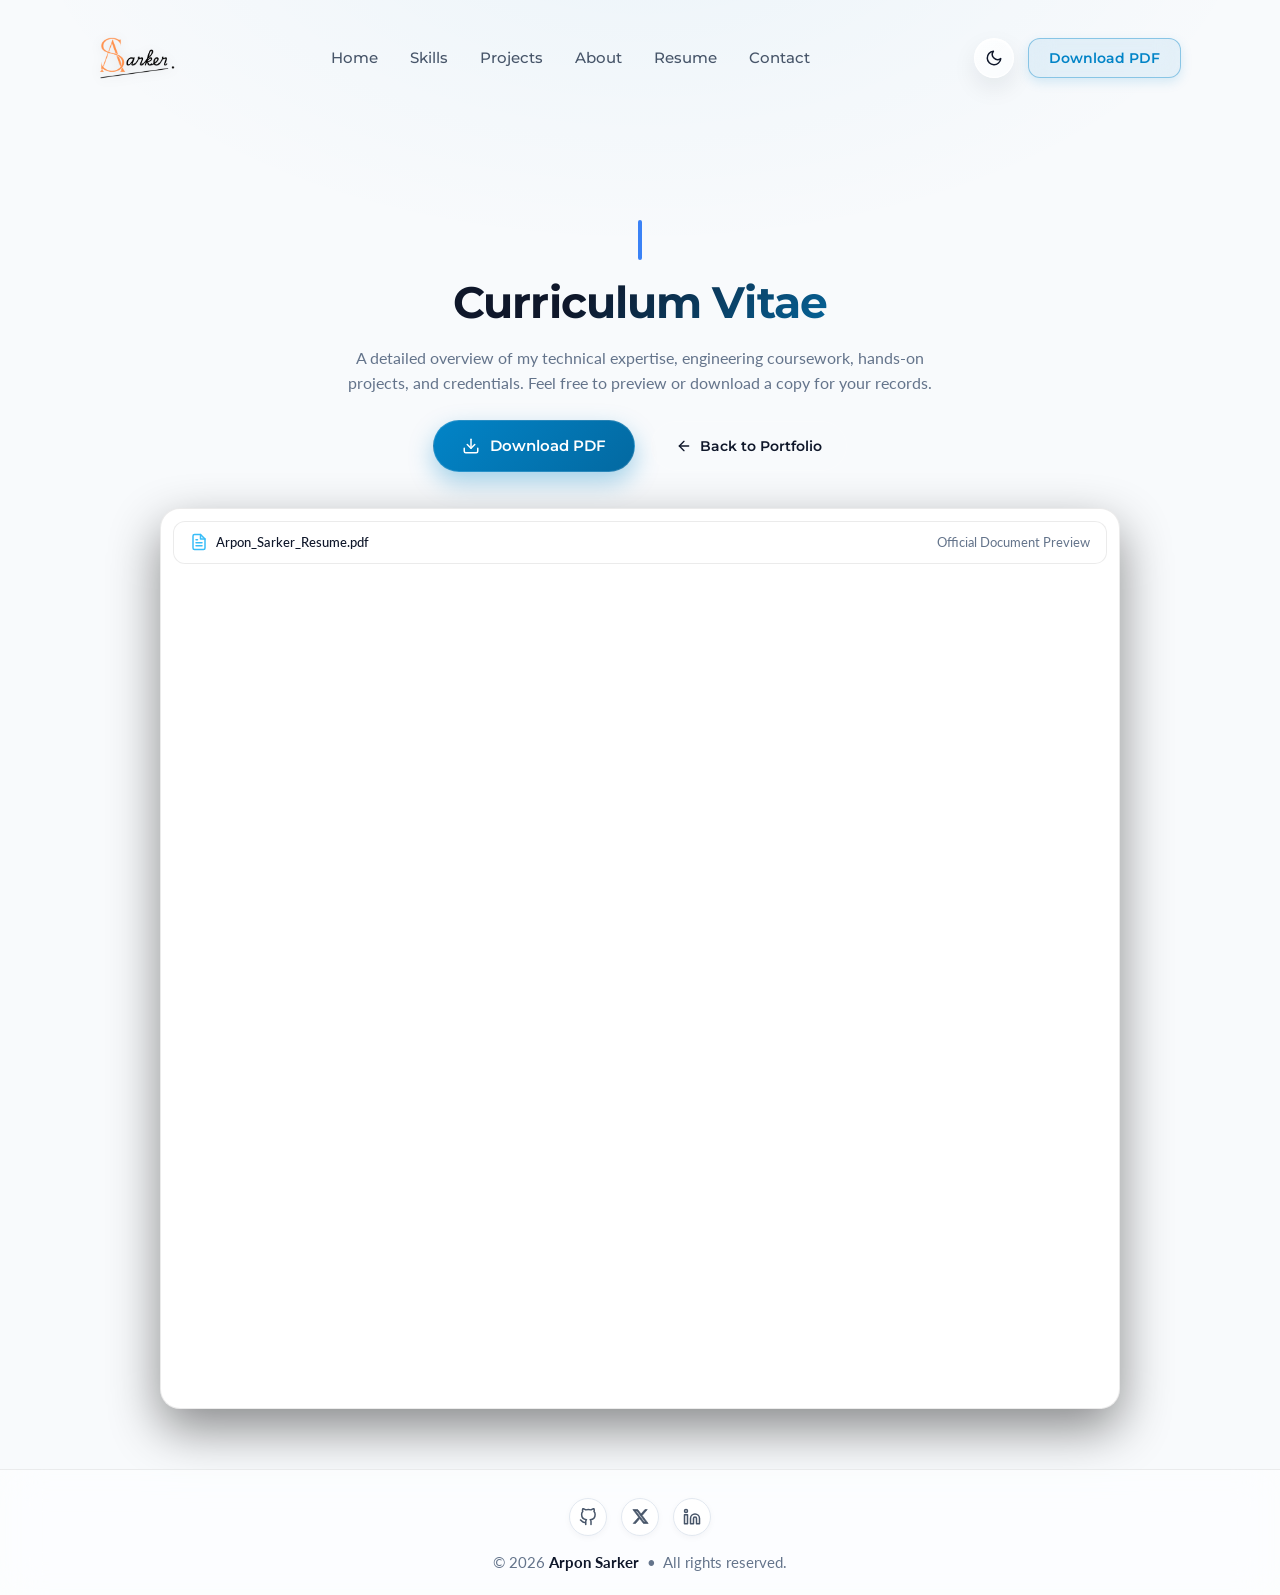
==== commit 7a8933ba: "feat(nav): rebuild navbar layout, liquid glass transition, and glowing underline" ====
--- a/resume.html
+++ b/resume.html
@@ -171,46 +171,46 @@
 </head>
 <body>
 
-    <header class="navbar">
-        <nav class="nav-container">
-            <a href="index.html#home" class="nav-brand">
-                <img src="assets/images/arpon-logo-darkmode.png" alt="Arpon Sarker Logo" class="brand-logo-img brand-logo-dark">
-                <img src="assets/images/arpon-logo-tight.png" alt="Arpon Sarker Logo" class="brand-logo-img brand-logo-light">
-            </a>
-
-            <div class="nav-links-wrapper">
-                <ul class="nav-links">
-                    <li><a href="index.html#home" class="nav-link">Home</a></li>
-                    <li><a href="index.html#skills" class="nav-link">Skills</a></li>
-                    <li><a href="index.html#projects" class="nav-link">Projects</a></li>
-                    <li><a href="index.html#about" class="nav-link">About</a></li>
-                    <li><a href="resume.html" class="nav-link active">Resume</a></li>
-                    <li><a href="index.html#contact" class="nav-link">Contact</a></li>
-                </ul>
-                <div class="mobile-nav-footer">
-                    <a href="assets/docs/Arpon_Sarker_Resume.pdf" download class="btn-cv-mobile">
-                        <svg width="16" height="16" viewBox="0 0 24 24" fill="none" stroke="currentColor" stroke-width="2" stroke-linecap="round" stroke-linejoin="round"><path d="M21 15v4a2 2 0 0 1-2 2H5a2 2 0 0 1-2-2v-4"></path><polyline points="7 10 12 15 17 10"></polyline><line x1="12" y1="15" x2="12" y2="3"></line></svg>
-                        Download PDF
-                    </a>
+    <header class="navbar-wrapper">
+        <div class="navbar-inner-container">
+            <nav class="nav-container">
+                <a href="index.html#home" class="nav-brand">
+                    <img src="assets/images/arpon-logo-darkmode.png" alt="Arpon Sarker Logo" class="brand-logo-img brand-logo-dark">
+                    <img src="assets/images/arpon-logo-tight.png" alt="Arpon Sarker Logo" class="brand-logo-img brand-logo-light">
+                </a>
+
+                <div class="nav-links-wrapper">
+                    <ul class="nav-links">
+                        <li><a href="index.html#home" class="nav-link">Home<span class="nav-underline"></span></a></li>
+                        <li><a href="index.html#skills" class="nav-link">Skills<span class="nav-underline"></span></a></li>
+                        <li><a href="index.html#projects" class="nav-link">Projects<span class="nav-underline"></span></a></li>
+                        <li><a href="index.html#about" class="nav-link">About<span class="nav-underline"></span></a></li>
+                        <li><a href="resume.html" class="nav-link active">Resume<span class="nav-underline"></span></a></li>
+                        <li><a href="index.html#contact" class="nav-link">Contact<span class="nav-underline"></span></a></li>
+                    </ul>
+                    <div class="mobile-nav-footer">
+                        <a href="assets/docs/Arpon_Sarker_Resume.pdf" download class="btn-cv-mobile">
+                            <svg width="16" height="16" viewBox="0 0 24 24" fill="none" stroke="currentColor" stroke-width="2" stroke-linecap="round" stroke-linejoin="round"><path d="M21 15v4a2 2 0 0 1-2 2H5a2 2 0 0 1-2-2v-4"></path><polyline points="7 10 12 15 17 10"></polyline><line x1="12" y1="15" x2="12" y2="3"></line></svg>
+                            Download PDF
+                        </a>
+                    </div>
                 </div>
-            </div>
-
-            <div class="nav-actions">
-                <a href="assets/docs/Arpon_Sarker_Resume.pdf" download class="btn-secondary nav-cv-desktop">Download PDF</a>
-                <button class="menu-toggle" aria-label="Toggle navigation menu">
-                    <span></span>
-                    <span></span>
-                    <span></span>
-                </button>
-            </div>
-        </nav>
+
+                <div class="nav-actions">
+                    <button class="theme-toggle" aria-label="Toggle Theme">
+                        <svg class="sun-icon" viewBox="0 0 24 24" fill="none" stroke="currentColor" stroke-width="2" stroke-linecap="round" stroke-linejoin="round"><circle cx="12" cy="12" r="5"></circle><line x1="12" y1="1" x2="12" y2="3"></line><line x1="12" y1="21" x2="12" y2="23"></line><line x1="4.22" y1="4.22" x2="5.64" y2="5.64"></line><line x1="18.36" y1="18.36" x2="19.78" y2="19.78"></line><line x1="1" y1="12" x2="3" y2="12"></line><line x1="21" y1="12" x2="23" y2="12"></line><line x1="4.22" y1="19.78" x2="5.64" y2="18.36"></line><line x1="18.36" y1="5.64" x2="19.78" y2="4.22"></line></svg>
+                        <svg class="moon-icon" viewBox="0 0 24 24" fill="none" stroke="currentColor" stroke-width="2" stroke-linecap="round" stroke-linejoin="round" style="display: none;"><path d="M21 12.79A9 9 0 1 1 11.21 3 7 7 0 0 0 21 12.79z"></path></svg>
+                    </button>
+                    <a href="assets/docs/Arpon_Sarker_Resume.pdf" download class="btn-hire-me nav-cv-desktop">Download PDF</a>
+                    <button class="menu-toggle" aria-label="Toggle navigation menu">
+                        <span></span>
+                        <span></span>
+                        <span></span>
+                    </button>
+                </div>
+            </nav>
+        </div>
     </header>
-
-    <!-- Top floating Theme Toggle (beside navbar) -->
-    <button class="theme-toggle" aria-label="Toggle Theme">
-        <svg class="sun-icon" viewBox="0 0 24 24" fill="none" stroke="currentColor" stroke-width="2" stroke-linecap="round" stroke-linejoin="round"><circle cx="12" cy="12" r="5"></circle><line x1="12" y1="1" x2="12" y2="3"></line><line x1="12" y1="21" x2="12" y2="23"></line><line x1="4.22" y1="4.22" x2="5.64" y2="5.64"></line><line x1="18.36" y1="18.36" x2="19.78" y2="19.78"></line><line x1="1" y1="12" x2="3" y2="12"></line><line x1="21" y1="12" x2="23" y2="12"></line><line x1="4.22" y1="19.78" x2="5.64" y2="18.36"></line><line x1="18.36" y1="5.64" x2="19.78" y2="4.22"></line></svg>
-        <svg class="moon-icon" viewBox="0 0 24 24" fill="none" stroke="currentColor" stroke-width="2" stroke-linecap="round" stroke-linejoin="round" style="display: none;"><path d="M21 12.79A9 9 0 1 1 11.21 3 7 7 0 0 0 21 12.79z"></path></svg>
-    </button>
 
     <div class="container resume-page-wrapper">
         
@@ -240,8 +240,8 @@
                 <span>Official Document Preview</span>
             </div>
 
-            <object data="assets/docs/Arpon_Sarker_Resume.pdf#toolbar=1&navpanes=0&scrollbar=1" type="application/pdf" class="pdf-embed-frame">
-                <iframe src="assets/docs/Arpon_Sarker_Resume.pdf#toolbar=1" class="pdf-embed-frame" title="Arpon Sarker Resume Preview">
+            <object data="assets/docs/Arpon_Sarker_Resume.pdf?v=2#toolbar=1&navpanes=0&scrollbar=1" type="application/pdf" class="pdf-embed-frame">
+                <iframe src="assets/docs/Arpon_Sarker_Resume.pdf?v=2#toolbar=1" class="pdf-embed-frame" title="Arpon Sarker Resume Preview">
                     <div class="pdf-fallback-note">
                         <p>Your browser doesn't support embedded PDFs.</p>
                         <a href="assets/docs/Arpon_Sarker_Resume.pdf" download class="btn-primary" style="margin-top: 12px; display: inline-flex;">Download Resume PDF</a>
--- a/assets/css/style.css
+++ b/assets/css/style.css
@@ -41,43 +41,54 @@
     transition: background-color 0.3s ease, color 0.3s ease;
 }
 
-.navbar { 
-    position: fixed; 
-    top: 18px; 
-    left: 50%; 
-    transform: translateX(-50%); 
-    width: -moz-fit-content;
-    width: fit-content;
-    max-width: calc(100% - 32px); 
-    z-index: 1000; 
-    background: rgba(11, 18, 32, 0.40);
-    backdrop-filter: blur(16px) saturate(180%);
-    -webkit-backdrop-filter: blur(16px) saturate(180%);
-    border: 1px solid rgba(255, 255, 255, 0.15);
-    border-top: 1px solid rgba(255, 255, 255, 0.4);
-    border-radius: 100px;
+/* Modern Fluid Glass Header (Rakib-inspired Layout & Pure Liquid Glass Aesthetic) */
+.navbar-wrapper {
+    position: fixed;
+    top: 0;
+    left: 0;
+    width: 100%;
+    z-index: 1000;
+    padding: 24px 0;
+    transition: padding 0.4s cubic-bezier(0.16, 1, 0.3, 1);
+    pointer-events: none;
+}
+
+.navbar-wrapper.scrolled {
+    padding: 14px 0;
+}
+
+.navbar-inner-container {
+    width: 100%;
+    max-width: 1180px;
+    margin: 0 auto;
+    padding: 0 24px;
+    box-sizing: border-box;
+}
+
+.nav-container {
+    pointer-events: auto;
+    display: flex;
+    align-items: center;
+    justify-content: space-between;
+    padding: 12px 24px;
+    border-radius: 20px;
+    background: transparent;
+    border: 1px solid transparent;
+    transition: all 0.4s cubic-bezier(0.16, 1, 0.3, 1);
+}
+
+/* Scrolled Liquid Glass Effect: Deep Blur, Frosted Sheen & Shimmer Border */
+.navbar-wrapper.scrolled .nav-container,
+.nav-container.scrolled {
+    background: linear-gradient(135deg, rgba(255, 255, 255, 0.08) 0%, rgba(255, 255, 255, 0.02) 100%), rgba(11, 17, 32, 0.40);
+    backdrop-filter: blur(28px) saturate(200%);
+    -webkit-backdrop-filter: blur(28px) saturate(200%);
+    border: 1px solid rgba(255, 255, 255, 0.16);
+    border-top: 1px solid rgba(255, 255, 255, 0.38);
     box-shadow: 
-        0 14px 35px -10px rgba(0, 0, 0, 0.55),
-        inset 0 1px 1.5px rgba(255, 255, 255, 0.25);
-    transition: background 0.3s ease, border-color 0.3s ease, box-shadow 0.3s ease;
-}
-
-.navbar.scrolled {
-    background: rgba(11, 18, 32, 0.65);
-    backdrop-filter: blur(20px) saturate(190%);
-    -webkit-backdrop-filter: blur(20px) saturate(190%);
-    border-color: rgba(255, 255, 255, 0.22);
-    border-top-color: rgba(255, 255, 255, 0.55);
-    box-shadow: 
-        0 20px 40px -10px rgba(0, 0, 0, 0.7),
-        inset 0 1.5px 2px rgba(255, 255, 255, 0.35);
-}
-
-.nav-container { 
-    padding: 6px 10px 6px 18px; 
-    display: flex; 
-    align-items: center; 
-    gap: 16px; 
+        0 20px 50px -10px rgba(0, 0, 0, 0.65),
+        0 8px 20px rgba(0, 0, 0, 0.3),
+        inset 0 1.5px 2px rgba(255, 255, 255, 0.25);
 }
 
 .nav-brand {
@@ -89,8 +100,8 @@
     flex-shrink: 0;
 }
 .nav-brand:hover {
-    opacity: 0.9;
-    filter: brightness(1.1);
+    opacity: 0.92;
+    transform: scale(1.02);
 }
 .brand-logo-img {
     height: 42px;
@@ -98,7 +109,7 @@
     max-width: 140px;
     object-fit: contain;
     display: block;
-    filter: drop-shadow(0 2px 8px rgba(0, 0, 0, 0.35));
+    filter: drop-shadow(0 2px 8px rgba(0, 0, 0, 0.4));
 }
 .brand-logo-dark {
     display: block;
@@ -124,7 +135,7 @@
     padding: 0; 
     margin: 0; 
     display: flex; 
-    gap: 2px; 
+    gap: 28px; 
     align-items: center; 
 }
 
@@ -132,68 +143,111 @@
     display: none;
 }
 
+/* Nav Link with Floating Glowing Animated Underline */
+.nav-link { 
+    position: relative;
+    text-decoration: none; 
+    color: var(--text-muted); 
+    font-size: 15px; 
+    font-family: 'Montserrat', sans-serif; 
+    font-weight: 500; 
+    padding: 6px 2px;
+    transition: color 0.3s ease; 
+    white-space: nowrap;
+    display: inline-flex;
+    align-items: center;
+}
+
+.nav-underline {
+    position: absolute;
+    bottom: -2px;
+    left: 0;
+    width: 0;
+    height: 2px;
+    background: linear-gradient(90deg, #38bdf8 0%, #a855f7 100%);
+    border-radius: 4px;
+    transition: width 0.3s cubic-bezier(0.16, 1, 0.3, 1);
+    box-shadow: 0 0 8px rgba(56, 189, 248, 0.6);
+}
+
+.nav-link:hover { 
+    color: #ffffff; 
+}
+.nav-link:hover .nav-underline,
+.nav-link.active .nav-underline { 
+    width: 100%;
+}
+.nav-link.active { 
+    color: #ffffff; 
+    font-weight: 600;
+}
+
 .nav-actions {
     display: flex;
     align-items: center;
-    gap: 8px;
+    gap: 14px;
     margin-left: 8px;
     flex-shrink: 0;
 }
 
-.nav-link { 
-    text-decoration: none; 
-    color: var(--text-muted); 
-    font-size: 14px; 
-    font-family: 'Montserrat', sans-serif; 
-    font-weight: 600; 
-    padding: 7px 14px; 
-    border-radius: 100px; 
-    transition: color 0.2s ease, background 0.2s ease, border-color 0.2s ease, box-shadow 0.2s ease; 
-    white-space: nowrap;
-    border: 1px solid transparent;
-}
-
-.nav-link:hover { 
-    color: var(--text-primary); 
-    background: rgba(255, 255, 255, 0.1); 
-    border-color: rgba(255, 255, 255, 0.1);
-}
-.nav-link.active { 
-    color: var(--text-primary); 
-    background: rgba(255, 255, 255, 0.14); 
-    box-shadow: 
-        0 4px 15px rgba(0,0,0,0.15),
-        inset 0 1px 1px rgba(255, 255, 255, 0.25); 
-    border-color: rgba(255, 255, 255, 0.18);
-}
-
-.navbar .btn-secondary { 
-    height: 38px; 
-    padding: 0 18px; 
-    border-radius: 100px; 
-    font-size: 13px; 
-    font-family: 'Montserrat', sans-serif;
-    font-weight: 600; 
-    white-space: nowrap;
-    flex-shrink: 0;
-    background: linear-gradient(135deg, rgba(79, 179, 169, 0.15) 0%, rgba(79, 179, 169, 0.04) 100%); 
-    color: #6ee7b7; 
-    cursor: pointer; 
-    transition: all 0.3s cubic-bezier(0.25, 0.8, 0.25, 1); 
-    display: inline-flex; 
-    align-items: center; 
-    text-decoration: none; 
+/* In-Nav Theme Toggle Button (Clean Round Glass Circle with 360-rotate) */
+.theme-toggle {
+    width: 40px;
+    height: 40px;
+    border-radius: 50%;
+    background: rgba(255, 255, 255, 0.06);
     backdrop-filter: blur(16px);
     -webkit-backdrop-filter: blur(16px);
-    border: 1px solid rgba(79, 179, 169, 0.35);
-    border-top: 1px solid rgba(255, 255, 255, 0.4);
-    box-shadow: 0 4px 15px rgba(0, 0, 0, 0.2), inset 0 1px 1px rgba(255, 255, 255, 0.2);
-}
-.navbar .btn-secondary:hover { 
-    background: linear-gradient(135deg, rgba(79, 179, 169, 0.3) 0%, rgba(79, 179, 169, 0.1) 100%); 
-    border-color: rgba(79, 179, 169, 0.7); 
-    transform: translateY(-2px); 
-    box-shadow: 0 6px 20px rgba(79, 179, 169, 0.25), inset 0 1px 1px rgba(255, 255, 255, 0.4);
+    border: 1px solid rgba(255, 255, 255, 0.15);
+    border-top: 1px solid rgba(255, 255, 255, 0.3);
+    color: #38bdf8;
+    display: flex;
+    justify-content: center;
+    align-items: center;
+    cursor: pointer;
+    box-shadow: 0 4px 12px rgba(0, 0, 0, 0.25), inset 0 1px 1px rgba(255, 255, 255, 0.2);
+    transition: all 0.3s cubic-bezier(0.16, 1, 0.3, 1);
+    padding: 0;
+}
+.theme-toggle:hover {
+    transform: rotate(20deg) scale(1.08);
+    background: rgba(255, 255, 255, 0.12);
+    border-color: rgba(56, 189, 248, 0.5);
+    box-shadow: 0 6px 18px rgba(0, 0, 0, 0.35), 0 0 16px rgba(56, 189, 248, 0.3);
+    color: #ffffff;
+}
+.theme-toggle svg {
+    width: 18px;
+    height: 18px;
+    transition: transform 0.4s ease;
+}
+
+/* Hire Me / View Resume Button with Outline Glow */
+.btn-hire-me {
+    display: inline-flex;
+    align-items: center;
+    justify-content: center;
+    height: 40px;
+    padding: 0 20px;
+    border-radius: 12px;
+    font-size: 14px;
+    font-family: 'Montserrat', sans-serif;
+    font-weight: 600;
+    text-decoration: none;
+    color: #38bdf8;
+    background: rgba(56, 189, 248, 0.08);
+    backdrop-filter: blur(12px);
+    -webkit-backdrop-filter: blur(12px);
+    border: 1px solid rgba(56, 189, 248, 0.4);
+    box-shadow: 0 4px 15px rgba(0, 0, 0, 0.2);
+    transition: all 0.3s cubic-bezier(0.16, 1, 0.3, 1);
+}
+.btn-hire-me:hover {
+    background: #38bdf8;
+    color: #0b1120;
+    border-color: #38bdf8;
+    transform: translateY(-2px);
+    box-shadow: 0 8px 24px rgba(56, 189, 248, 0.35);
 }
 
 /* Clean, Modern Heading Typography (Montserrat) */
@@ -2042,34 +2096,7 @@
 .footer-dots { display: flex; gap: 6px; }
 .footer-dots span { width: 4px; height: 4px; background-color: var(--accent-teal); border-radius: 50%; box-shadow: 0 0 6px var(--accent-teal); }
 
-.theme-toggle {
-    position: fixed;
-    top: 22px;
-    right: 32px;
-    width: 42px;
-    height: 42px;
-    border-radius: 50%;
-    background: rgba(11, 18, 32, 0.55);
-    backdrop-filter: blur(16px) saturate(180%);
-    -webkit-backdrop-filter: blur(16px) saturate(180%);
-    border: 1px solid rgba(255, 255, 255, 0.15);
-    border-top: 1px solid rgba(255, 255, 255, 0.35);
-    color: var(--accent-teal);
-    display: flex;
-    justify-content: center;
-    align-items: center;
-    cursor: pointer;
-    z-index: 1001;
-    box-shadow: 0 10px 25px -5px rgba(0, 0, 0, 0.5), inset 0 1px 1px rgba(255, 255, 255, 0.2);
-    transition: all 0.3s cubic-bezier(0.25, 0.8, 0.25, 1);
-}
-
-.theme-toggle:hover {
-    transform: translateY(-2px) scale(1.06);
-    box-shadow: 0 12px 28px rgba(0, 0, 0, 0.55), 0 0 20px rgba(79, 179, 169, 0.35);
-    border-color: rgba(79, 179, 169, 0.5);
-    color: #ffffff;
-}
+
 
 /* Floating Scroll to Top Button (Bottom-Right) */
 .scroll-to-top {
@@ -2279,89 +2306,44 @@
 }
 /* HIGHLIGHT END */
 
-body.light-mode .navbar {
-    background: rgba(255, 255, 255, 0.48);
-    backdrop-filter: blur(16px) saturate(180%);
-    -webkit-backdrop-filter: blur(16px) saturate(180%);
-    border: 1px solid rgba(0, 0, 0, 0.08);
-    border-top: 1px solid rgba(255, 255, 255, 0.95);
+body.light-mode .navbar-wrapper.scrolled .nav-container,
+body.light-mode .nav-container.scrolled {
+    background: linear-gradient(135deg, rgba(255, 255, 255, 0.88) 0%, rgba(255, 255, 255, 0.65) 100%);
+    backdrop-filter: blur(28px) saturate(200%);
+    -webkit-backdrop-filter: blur(28px) saturate(200%);
+    border: 1px solid rgba(255, 255, 255, 0.95);
+    border-top: 1px solid #ffffff;
     box-shadow: 
-        0 10px 25px -8px rgba(15, 23, 42, 0.06), 
-        inset 0 1px 1.5px #ffffff;
-}
-
-body.light-mode .navbar.scrolled {
-    background: rgba(255, 255, 255, 0.75);
-    backdrop-filter: blur(20px) saturate(190%);
-    -webkit-backdrop-filter: blur(20px) saturate(190%);
-    box-shadow: 
-        0 14px 30px -8px rgba(15, 23, 42, 0.10), 
-        inset 0 1px 1.5px #ffffff;
-}
-
-body.light-mode .card {
-    background: #FFFFFF;
-    border: 1px solid rgba(0, 0, 0, 0.08);
-    box-shadow: 
-        0 10px 25px -5px rgba(15, 23, 42, 0.05),
-        0 1px 3px rgba(15, 23, 42, 0.03);
-}
-
-body.light-mode .card::before,
-body.light-mode .card::after {
-    display: none !important;
-}
-
-body.light-mode .card:hover {
-    transform: translateY(-4px);
-    box-shadow: 
-        0 18px 36px -10px rgba(15, 23, 42, 0.12),
-        0 0 25px rgba(2, 132, 199, 0.15);
-    border-color: rgba(2, 132, 199, 0.35);
-}
-
-body.light-mode .image-card { 
-    background: #FFFFFF; 
-    border: 1px solid rgba(0, 0, 0, 0.08);
-    box-shadow: 
-        0 14px 30px -10px rgba(15, 23, 42, 0.08);
-}
-body.light-mode .image-card::after {
-    display: none;
-}
-
-body.light-mode .image-label { 
-    background: rgba(15, 23, 42, 0.85); 
-    color: #FFFFFF;
-    backdrop-filter: blur(12px);
-    -webkit-backdrop-filter: blur(12px);
-    border: 1px solid rgba(255, 255, 255, 0.2); 
-    box-shadow: 0 4px 15px rgba(0, 0, 0, 0.15); 
+        0 18px 45px -8px rgba(15, 23, 42, 0.10), 
+        0 6px 16px -2px rgba(15, 23, 42, 0.05),
+        inset 0 1.5px 2px #ffffff;
 }
 
 body.light-mode .nav-link {
     color: #475569;
 }
 body.light-mode .nav-link:hover {
-    color: #0F172A;
-    background: rgba(0, 0, 0, 0.05);
+    color: #0284c7;
 }
 body.light-mode .nav-link.active {
-    color: #0F172A;
-    background: rgba(0, 0, 0, 0.08);
-    border-color: rgba(0, 0, 0, 0.1);
-    box-shadow: 0 2px 8px rgba(0, 0, 0, 0.04);
-}
-body.light-mode .navbar .btn-secondary {
-    background: #0284C7;
-    color: #FFFFFF;
-    border: none;
-    box-shadow: 0 4px 12px rgba(2, 132, 199, 0.25);
-}
-body.light-mode .navbar .btn-secondary:hover {
-    background: #0369A1;
-    transform: translateY(-2px);
-    box-shadow: 0 6px 16px rgba(2, 132, 199, 0.35);
+    color: #0284c7;
+    font-weight: 600;
+}
+body.light-mode .nav-underline {
+    background: linear-gradient(90deg, #0284c7 0%, #7c3aed 100%);
+    box-shadow: 0 0 8px rgba(2, 132, 199, 0.4);
+}
+body.light-mode .btn-hire-me {
+    background: rgba(2, 132, 199, 0.08);
+    color: #0284c7;
+    border-color: rgba(2, 132, 199, 0.4);
+    box-shadow: 0 4px 12px rgba(2, 132, 199, 0.15);
+}
+body.light-mode .btn-hire-me:hover {
+    background: #0284c7;
+    color: #ffffff;
+    border-color: #0284c7;
+    box-shadow: 0 6px 18px rgba(2, 132, 199, 0.35);
 }
 
 body.light-mode .project-card {
@@ -2415,9 +2397,12 @@
 }
 
 body.light-mode .theme-toggle {
-    background: #FFFFFF;
-    border: 1px solid rgba(0, 0, 0, 0.1);
-    box-shadow: 0 8px 25px rgba(15, 23, 42, 0.1);
+    background: linear-gradient(135deg, rgba(255, 255, 255, 0.85) 0%, rgba(255, 255, 255, 0.55) 100%);
+    backdrop-filter: blur(24px) saturate(200%);
+    -webkit-backdrop-filter: blur(24px) saturate(200%);
+    border: 1px solid rgba(255, 255, 255, 0.9);
+    border-top: 1px solid #ffffff;
+    box-shadow: 0 10px 25px rgba(15, 23, 42, 0.08), inset 0 1px 1.5px #ffffff;
     color: #0F172A;
 }
 
@@ -2549,33 +2534,40 @@
         padding-top: 86px; 
     }
     
-    .navbar { 
-        width: calc(100% - 84px); 
-        max-width: calc(100% - 84px);
-        left: 12px;
-        transform: none;
-        top: 14px; 
-        border-radius: 100px;
-        padding: 0;
-        background: rgba(15, 23, 42, 0.65);
-        backdrop-filter: blur(20px) saturate(180%);
-        -webkit-backdrop-filter: blur(20px) saturate(180%);
-        border: 1px solid rgba(255, 255, 255, 0.12);
-        border-top: 1px solid rgba(255, 255, 255, 0.28);
-        box-shadow: 0 10px 25px -8px rgba(0, 0, 0, 0.5);
+    .navbar-wrapper {
+        padding: 12px 0;
+    }
+    .navbar-wrapper.scrolled {
+        padding: 10px 0;
     }
     
-    .navbar.scrolled {
-        background: rgba(11, 17, 32, 0.85);
-        box-shadow: 0 14px 30px -8px rgba(0, 0, 0, 0.7);
-    }
-    
+    .navbar-inner-container {
+        padding: 0 12px;
+    }
+
     .nav-container { 
-        padding: 6px 10px 6px 16px; 
+        padding: 8px 12px 8px 14px; 
         justify-content: space-between; 
         align-items: center;
         gap: 12px;
         position: relative;
+        border-radius: 16px;
+        background: linear-gradient(135deg, rgba(255, 255, 255, 0.08) 0%, rgba(255, 255, 255, 0.02) 100%), rgba(11, 17, 32, 0.65);
+        backdrop-filter: blur(24px) saturate(200%);
+        -webkit-backdrop-filter: blur(24px) saturate(200%);
+        border: 1px solid rgba(255, 255, 255, 0.16);
+        border-top: 1px solid rgba(255, 255, 255, 0.35);
+        box-shadow: 
+            0 12px 30px -8px rgba(0, 0, 0, 0.65),
+            inset 0 1px 1.5px rgba(255, 255, 255, 0.25);
+    }
+    
+    .navbar-wrapper.scrolled .nav-container,
+    .nav-container.scrolled {
+        background: linear-gradient(135deg, rgba(255, 255, 255, 0.1) 0%, rgba(255, 255, 255, 0.03) 100%), rgba(10, 15, 28, 0.85);
+        box-shadow: 
+            0 16px 40px -8px rgba(0, 0, 0, 0.8),
+            inset 0 1px 1.5px rgba(255, 255, 255, 0.35);
     }
 
     .brand-logo-img {
@@ -2593,7 +2585,8 @@
         height: 38px;
         border-radius: 50%;
         background: rgba(255, 255, 255, 0.08);
-        border: 1px solid rgba(255, 255, 255, 0.15);
+        border: 1px solid rgba(255, 255, 255, 0.18);
+        box-shadow: inset 0 1px 1px rgba(255, 255, 255, 0.2);
     }
 
     /* Mobile Dropdown Menu */
@@ -2604,14 +2597,16 @@
         width: 100%;
         display: flex;
         flex-direction: column;
-        background: rgba(15, 23, 42, 0.95);
-        backdrop-filter: blur(24px) saturate(190%);
-        -webkit-backdrop-filter: blur(24px) saturate(190%);
-        border: 1px solid rgba(255, 255, 255, 0.12);
-        border-top: 1px solid rgba(255, 255, 255, 0.25);
+        background: linear-gradient(165deg, rgba(255, 255, 255, 0.08) 0%, rgba(255, 255, 255, 0.02) 100%), rgba(11, 17, 32, 0.92);
+        backdrop-filter: blur(28px) saturate(200%);
+        -webkit-backdrop-filter: blur(28px) saturate(200%);
+        border: 1px solid rgba(255, 255, 255, 0.16);
+        border-top: 1px solid rgba(255, 255, 255, 0.35);
         border-radius: 20px;
         padding: 14px 12px;
-        box-shadow: 0 20px 40px -10px rgba(0, 0, 0, 0.75);
+        box-shadow: 
+            0 24px 50px -10px rgba(0, 0, 0, 0.8),
+            inset 0 1.5px 2px rgba(255, 255, 255, 0.2);
         opacity: 0;
         visibility: hidden;
         transform: translateY(-10px) scale(0.97);
@@ -2698,15 +2693,20 @@
     }
     
     /* Light Mode Mobile Nav */
-    body.light-mode .navbar {
-        background: rgba(255, 255, 255, 0.85);
-        border: 1px solid rgba(0, 0, 0, 0.08);
-        box-shadow: 0 8px 20px rgba(0, 0, 0, 0.06);
+    body.light-mode .nav-container {
+        background: linear-gradient(135deg, rgba(255, 255, 255, 0.88) 0%, rgba(255, 255, 255, 0.65) 100%);
+        backdrop-filter: blur(24px) saturate(200%);
+        -webkit-backdrop-filter: blur(24px) saturate(200%);
+        border: 1px solid rgba(255, 255, 255, 0.9);
+        border-top: 1px solid #ffffff;
+        box-shadow: 0 10px 25px rgba(15, 23, 42, 0.08), inset 0 1px 1.5px #ffffff;
     }
     body.light-mode .nav-links-wrapper { 
-        background: #FFFFFF;
-        border: 1px solid rgba(0, 0, 0, 0.08); 
-        box-shadow: 0 16px 36px rgba(0, 0, 0, 0.1); 
+        background: linear-gradient(165deg, rgba(255, 255, 255, 0.95) 0%, rgba(255, 255, 255, 0.85) 100%);
+        backdrop-filter: blur(28px) saturate(200%);
+        -webkit-backdrop-filter: blur(28px) saturate(200%);
+        border: 1px solid rgba(255, 255, 255, 0.95); 
+        box-shadow: 0 20px 40px -10px rgba(15, 23, 42, 0.15), inset 0 1px 1.5px #ffffff; 
     }
     body.light-mode .nav-link {
         color: #52525b;
@@ -2876,11 +2876,8 @@
         height: 36px;
     }
     
-    /* Theme Toggle (Exact vertical middle alignment with mobile navbar) */
+    /* Theme Toggle inside mobile nav-actions */
     .theme-toggle { 
-        top: 21px;
-        right: 14px; 
-        bottom: auto;
         width: 38px; 
         height: 38px; 
     }
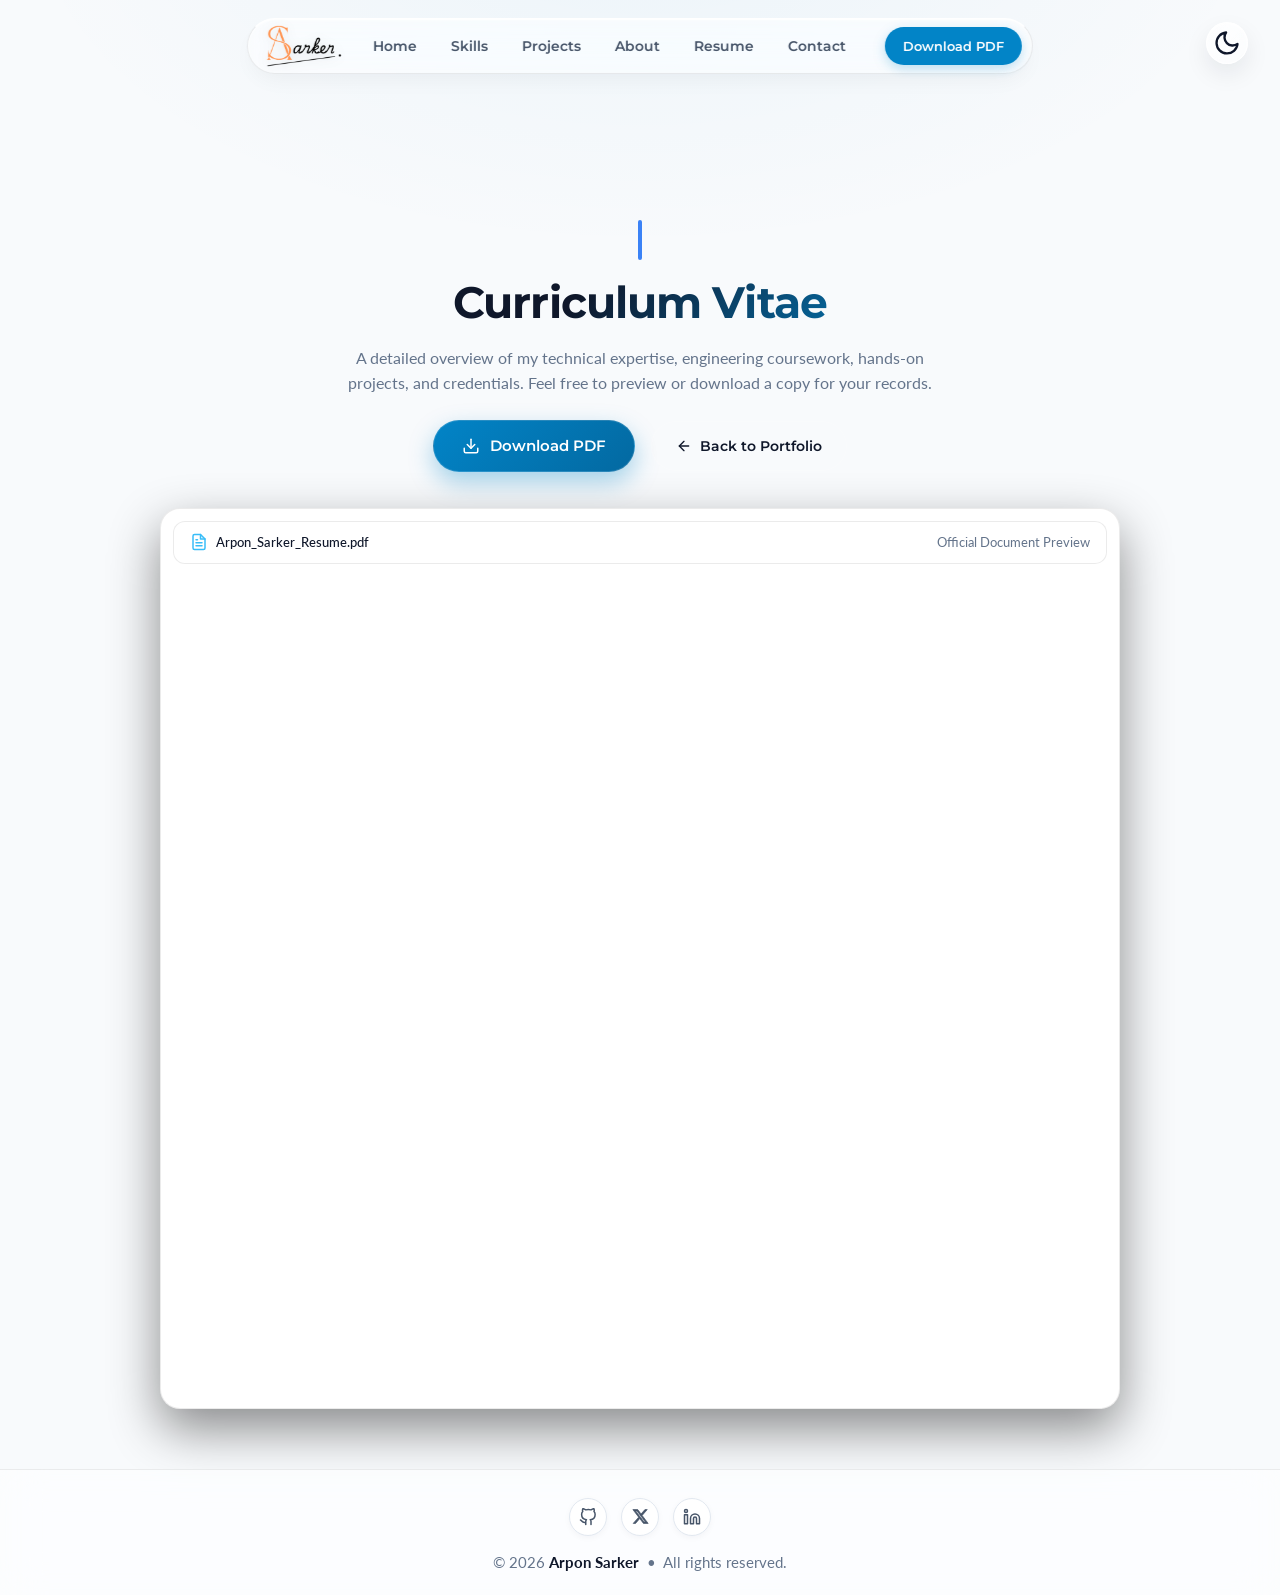
==== commit 9f3c67ef: "fix: restore original navbar design with underline hover animation and fix profile image path" ====
--- a/resume.html
+++ b/resume.html
@@ -171,46 +171,46 @@
 </head>
 <body>
 
-    <header class="navbar-wrapper">
-        <div class="navbar-inner-container">
-            <nav class="nav-container">
-                <a href="index.html#home" class="nav-brand">
-                    <img src="assets/images/arpon-logo-darkmode.png" alt="Arpon Sarker Logo" class="brand-logo-img brand-logo-dark">
-                    <img src="assets/images/arpon-logo-tight.png" alt="Arpon Sarker Logo" class="brand-logo-img brand-logo-light">
-                </a>
-
-                <div class="nav-links-wrapper">
-                    <ul class="nav-links">
-                        <li><a href="index.html#home" class="nav-link">Home<span class="nav-underline"></span></a></li>
-                        <li><a href="index.html#skills" class="nav-link">Skills<span class="nav-underline"></span></a></li>
-                        <li><a href="index.html#projects" class="nav-link">Projects<span class="nav-underline"></span></a></li>
-                        <li><a href="index.html#about" class="nav-link">About<span class="nav-underline"></span></a></li>
-                        <li><a href="resume.html" class="nav-link active">Resume<span class="nav-underline"></span></a></li>
-                        <li><a href="index.html#contact" class="nav-link">Contact<span class="nav-underline"></span></a></li>
-                    </ul>
-                    <div class="mobile-nav-footer">
-                        <a href="assets/docs/Arpon_Sarker_Resume.pdf" download class="btn-cv-mobile">
-                            <svg width="16" height="16" viewBox="0 0 24 24" fill="none" stroke="currentColor" stroke-width="2" stroke-linecap="round" stroke-linejoin="round"><path d="M21 15v4a2 2 0 0 1-2 2H5a2 2 0 0 1-2-2v-4"></path><polyline points="7 10 12 15 17 10"></polyline><line x1="12" y1="15" x2="12" y2="3"></line></svg>
-                            Download PDF
-                        </a>
-                    </div>
+    <header class="navbar">
+        <nav class="nav-container">
+            <a href="index.html#home" class="nav-brand">
+                <img src="assets/images/arpon-logo-darkmode.png" alt="Arpon Sarker Logo" class="brand-logo-img brand-logo-dark">
+                <img src="assets/images/arpon-logo-tight.png" alt="Arpon Sarker Logo" class="brand-logo-img brand-logo-light">
+            </a>
+
+            <div class="nav-links-wrapper">
+                <ul class="nav-links">
+                    <li><a href="index.html#home" class="nav-link">Home<span class="nav-underline"></span></a></li>
+                    <li><a href="index.html#skills" class="nav-link">Skills<span class="nav-underline"></span></a></li>
+                    <li><a href="index.html#projects" class="nav-link">Projects<span class="nav-underline"></span></a></li>
+                    <li><a href="index.html#about" class="nav-link">About<span class="nav-underline"></span></a></li>
+                    <li><a href="resume.html" class="nav-link active">Resume<span class="nav-underline"></span></a></li>
+                    <li><a href="index.html#contact" class="nav-link">Contact<span class="nav-underline"></span></a></li>
+                </ul>
+                <div class="mobile-nav-footer">
+                    <a href="assets/docs/Arpon_Sarker_Resume.pdf" download class="btn-cv-mobile">
+                        <svg width="16" height="16" viewBox="0 0 24 24" fill="none" stroke="currentColor" stroke-width="2" stroke-linecap="round" stroke-linejoin="round"><path d="M21 15v4a2 2 0 0 1-2 2H5a2 2 0 0 1-2-2v-4"></path><polyline points="7 10 12 15 17 10"></polyline><line x1="12" y1="15" x2="12" y2="3"></line></svg>
+                        Download PDF
+                    </a>
                 </div>
-
-                <div class="nav-actions">
-                    <button class="theme-toggle" aria-label="Toggle Theme">
-                        <svg class="sun-icon" viewBox="0 0 24 24" fill="none" stroke="currentColor" stroke-width="2" stroke-linecap="round" stroke-linejoin="round"><circle cx="12" cy="12" r="5"></circle><line x1="12" y1="1" x2="12" y2="3"></line><line x1="12" y1="21" x2="12" y2="23"></line><line x1="4.22" y1="4.22" x2="5.64" y2="5.64"></line><line x1="18.36" y1="18.36" x2="19.78" y2="19.78"></line><line x1="1" y1="12" x2="3" y2="12"></line><line x1="21" y1="12" x2="23" y2="12"></line><line x1="4.22" y1="19.78" x2="5.64" y2="18.36"></line><line x1="18.36" y1="5.64" x2="19.78" y2="4.22"></line></svg>
-                        <svg class="moon-icon" viewBox="0 0 24 24" fill="none" stroke="currentColor" stroke-width="2" stroke-linecap="round" stroke-linejoin="round" style="display: none;"><path d="M21 12.79A9 9 0 1 1 11.21 3 7 7 0 0 0 21 12.79z"></path></svg>
-                    </button>
-                    <a href="assets/docs/Arpon_Sarker_Resume.pdf" download class="btn-hire-me nav-cv-desktop">Download PDF</a>
-                    <button class="menu-toggle" aria-label="Toggle navigation menu">
-                        <span></span>
-                        <span></span>
-                        <span></span>
-                    </button>
-                </div>
-            </nav>
-        </div>
+            </div>
+
+            <div class="nav-actions">
+                <a href="assets/docs/Arpon_Sarker_Resume.pdf" download class="btn-secondary nav-cv-desktop">Download PDF</a>
+                <button class="menu-toggle" aria-label="Toggle navigation menu">
+                    <span></span>
+                    <span></span>
+                    <span></span>
+                </button>
+            </div>
+        </nav>
     </header>
+
+    <!-- Top floating Theme Toggle (beside navbar) -->
+    <button class="theme-toggle" aria-label="Toggle Theme">
+        <svg class="sun-icon" viewBox="0 0 24 24" fill="none" stroke="currentColor" stroke-width="2" stroke-linecap="round" stroke-linejoin="round"><circle cx="12" cy="12" r="5"></circle><line x1="12" y1="1" x2="12" y2="3"></line><line x1="12" y1="21" x2="12" y2="23"></line><line x1="4.22" y1="4.22" x2="5.64" y2="5.64"></line><line x1="18.36" y1="18.36" x2="19.78" y2="19.78"></line><line x1="1" y1="12" x2="3" y2="12"></line><line x1="21" y1="12" x2="23" y2="12"></line><line x1="4.22" y1="19.78" x2="5.64" y2="18.36"></line><line x1="18.36" y1="5.64" x2="19.78" y2="4.22"></line></svg>
+        <svg class="moon-icon" viewBox="0 0 24 24" fill="none" stroke="currentColor" stroke-width="2" stroke-linecap="round" stroke-linejoin="round" style="display: none;"><path d="M21 12.79A9 9 0 1 1 11.21 3 7 7 0 0 0 21 12.79z"></path></svg>
+    </button>
 
     <div class="container resume-page-wrapper">
         
--- a/assets/css/style.css
+++ b/assets/css/style.css
@@ -41,54 +41,43 @@
     transition: background-color 0.3s ease, color 0.3s ease;
 }
 
-/* Modern Fluid Glass Header (Rakib-inspired Layout & Pure Liquid Glass Aesthetic) */
-.navbar-wrapper {
-    position: fixed;
-    top: 0;
-    left: 0;
-    width: 100%;
-    z-index: 1000;
-    padding: 24px 0;
-    transition: padding 0.4s cubic-bezier(0.16, 1, 0.3, 1);
-    pointer-events: none;
-}
-
-.navbar-wrapper.scrolled {
-    padding: 14px 0;
-}
-
-.navbar-inner-container {
-    width: 100%;
-    max-width: 1180px;
-    margin: 0 auto;
-    padding: 0 24px;
-    box-sizing: border-box;
-}
-
-.nav-container {
-    pointer-events: auto;
-    display: flex;
-    align-items: center;
-    justify-content: space-between;
-    padding: 12px 24px;
-    border-radius: 20px;
-    background: transparent;
-    border: 1px solid transparent;
-    transition: all 0.4s cubic-bezier(0.16, 1, 0.3, 1);
-}
-
-/* Scrolled Liquid Glass Effect: Deep Blur, Frosted Sheen & Shimmer Border */
-.navbar-wrapper.scrolled .nav-container,
-.nav-container.scrolled {
-    background: linear-gradient(135deg, rgba(255, 255, 255, 0.08) 0%, rgba(255, 255, 255, 0.02) 100%), rgba(11, 17, 32, 0.40);
-    backdrop-filter: blur(28px) saturate(200%);
-    -webkit-backdrop-filter: blur(28px) saturate(200%);
-    border: 1px solid rgba(255, 255, 255, 0.16);
-    border-top: 1px solid rgba(255, 255, 255, 0.38);
+.navbar { 
+    position: fixed; 
+    top: 18px; 
+    left: 50%; 
+    transform: translateX(-50%); 
+    width: -moz-fit-content;
+    width: fit-content;
+    max-width: calc(100% - 32px); 
+    z-index: 1000; 
+    background: rgba(11, 18, 32, 0.40);
+    backdrop-filter: blur(16px) saturate(180%);
+    -webkit-backdrop-filter: blur(16px) saturate(180%);
+    border: 1px solid rgba(255, 255, 255, 0.15);
+    border-top: 1px solid rgba(255, 255, 255, 0.4);
+    border-radius: 100px;
     box-shadow: 
-        0 20px 50px -10px rgba(0, 0, 0, 0.65),
-        0 8px 20px rgba(0, 0, 0, 0.3),
-        inset 0 1.5px 2px rgba(255, 255, 255, 0.25);
+        0 14px 35px -10px rgba(0, 0, 0, 0.55),
+        inset 0 1px 1.5px rgba(255, 255, 255, 0.25);
+    transition: background 0.3s ease, border-color 0.3s ease, box-shadow 0.3s ease;
+}
+
+.navbar.scrolled {
+    background: rgba(11, 18, 32, 0.65);
+    backdrop-filter: blur(20px) saturate(190%);
+    -webkit-backdrop-filter: blur(20px) saturate(190%);
+    border-color: rgba(255, 255, 255, 0.22);
+    border-top-color: rgba(255, 255, 255, 0.55);
+    box-shadow: 
+        0 20px 40px -10px rgba(0, 0, 0, 0.7),
+        inset 0 1.5px 2px rgba(255, 255, 255, 0.35);
+}
+
+.nav-container { 
+    padding: 6px 10px 6px 18px; 
+    display: flex; 
+    align-items: center; 
+    gap: 16px; 
 }
 
 .nav-brand {
@@ -100,8 +89,8 @@
     flex-shrink: 0;
 }
 .nav-brand:hover {
-    opacity: 0.92;
-    transform: scale(1.02);
+    opacity: 0.9;
+    filter: brightness(1.1);
 }
 .brand-logo-img {
     height: 42px;
@@ -109,7 +98,7 @@
     max-width: 140px;
     object-fit: contain;
     display: block;
-    filter: drop-shadow(0 2px 8px rgba(0, 0, 0, 0.4));
+    filter: drop-shadow(0 2px 8px rgba(0, 0, 0, 0.35));
 }
 .brand-logo-dark {
     display: block;
@@ -135,7 +124,7 @@
     padding: 0; 
     margin: 0; 
     display: flex; 
-    gap: 28px; 
+    gap: 4px; 
     align-items: center; 
 }
 
@@ -143,111 +132,119 @@
     display: none;
 }
 
-/* Nav Link with Floating Glowing Animated Underline */
+.nav-actions {
+    display: flex;
+    align-items: center;
+    gap: 8px;
+    margin-left: 8px;
+    flex-shrink: 0;
+}
+
+/* Nav Link with Glowing Animated Underline */
 .nav-link { 
     position: relative;
     text-decoration: none; 
     color: var(--text-muted); 
-    font-size: 15px; 
+    font-size: 14px; 
     font-family: 'Montserrat', sans-serif; 
-    font-weight: 500; 
-    padding: 6px 2px;
-    transition: color 0.3s ease; 
+    font-weight: 600; 
+    padding: 7px 14px; 
+    border-radius: 100px; 
+    transition: color 0.25s ease, background 0.25s ease; 
     white-space: nowrap;
+    border: 1px solid transparent;
     display: inline-flex;
     align-items: center;
 }
 
 .nav-underline {
     position: absolute;
-    bottom: -2px;
-    left: 0;
+    bottom: 3px;
+    left: 14px;
+    right: 14px;
     width: 0;
     height: 2px;
     background: linear-gradient(90deg, #38bdf8 0%, #a855f7 100%);
     border-radius: 4px;
     transition: width 0.3s cubic-bezier(0.16, 1, 0.3, 1);
-    box-shadow: 0 0 8px rgba(56, 189, 248, 0.6);
+    box-shadow: 0 0 8px rgba(56, 189, 248, 0.7);
+    pointer-events: none;
 }
 
 .nav-link:hover { 
-    color: #ffffff; 
+    color: var(--text-primary); 
+    background: rgba(255, 255, 255, 0.08); 
 }
 .nav-link:hover .nav-underline,
 .nav-link.active .nav-underline { 
-    width: 100%;
+    width: calc(100% - 28px);
 }
 .nav-link.active { 
-    color: #ffffff; 
-    font-weight: 600;
-}
-
-.nav-actions {
-    display: flex;
-    align-items: center;
-    gap: 14px;
-    margin-left: 8px;
+    color: var(--text-primary); 
+    background: rgba(255, 255, 255, 0.12); 
+    box-shadow: 
+        0 4px 15px rgba(0,0,0,0.15),
+        inset 0 1px 1px rgba(255, 255, 255, 0.25); 
+    border-color: rgba(255, 255, 255, 0.18);
+}
+
+.navbar .btn-secondary { 
+    height: 38px; 
+    padding: 0 18px; 
+    border-radius: 100px; 
+    font-size: 13px; 
+    font-family: 'Montserrat', sans-serif;
+    font-weight: 600; 
+    white-space: nowrap;
     flex-shrink: 0;
-}
-
-/* In-Nav Theme Toggle Button (Clean Round Glass Circle with 360-rotate) */
-.theme-toggle {
-    width: 40px;
-    height: 40px;
-    border-radius: 50%;
-    background: rgba(255, 255, 255, 0.06);
+    background: linear-gradient(135deg, rgba(79, 179, 169, 0.15) 0%, rgba(79, 179, 169, 0.04) 100%); 
+    color: #6ee7b7; 
+    cursor: pointer; 
+    transition: all 0.3s cubic-bezier(0.25, 0.8, 0.25, 1); 
+    display: inline-flex; 
+    align-items: center; 
+    text-decoration: none; 
     backdrop-filter: blur(16px);
     -webkit-backdrop-filter: blur(16px);
+    border: 1px solid rgba(79, 179, 169, 0.35);
+    border-top: 1px solid rgba(255, 255, 255, 0.4);
+    box-shadow: 0 4px 15px rgba(0, 0, 0, 0.2), inset 0 1px 1px rgba(255, 255, 255, 0.2);
+}
+.navbar .btn-secondary:hover { 
+    background: linear-gradient(135deg, rgba(79, 179, 169, 0.3) 0%, rgba(79, 179, 169, 0.1) 100%); 
+    border-color: rgba(79, 179, 169, 0.7); 
+    transform: translateY(-2px); 
+    box-shadow: 0 6px 20px rgba(79, 179, 169, 0.25), inset 0 1px 1px rgba(255, 255, 255, 0.4);
+}
+
+/* Top Floating Theme Toggle (Beside Navbar at Top Right) */
+.theme-toggle {
+    position: fixed;
+    top: 22px;
+    right: 32px;
+    width: 42px;
+    height: 42px;
+    border-radius: 50%;
+    background: rgba(11, 18, 32, 0.55);
+    backdrop-filter: blur(16px) saturate(180%);
+    -webkit-backdrop-filter: blur(16px) saturate(180%);
     border: 1px solid rgba(255, 255, 255, 0.15);
-    border-top: 1px solid rgba(255, 255, 255, 0.3);
-    color: #38bdf8;
+    border-top: 1px solid rgba(255, 255, 255, 0.35);
+    color: var(--accent-teal);
     display: flex;
     justify-content: center;
     align-items: center;
     cursor: pointer;
-    box-shadow: 0 4px 12px rgba(0, 0, 0, 0.25), inset 0 1px 1px rgba(255, 255, 255, 0.2);
-    transition: all 0.3s cubic-bezier(0.16, 1, 0.3, 1);
-    padding: 0;
-}
+    z-index: 1001;
+    box-shadow: 0 10px 25px -5px rgba(0, 0, 0, 0.5), inset 0 1px 1px rgba(255, 255, 255, 0.2);
+    transition: all 0.3s cubic-bezier(0.25, 0.8, 0.25, 1);
+}
+
 .theme-toggle:hover {
-    transform: rotate(20deg) scale(1.08);
-    background: rgba(255, 255, 255, 0.12);
-    border-color: rgba(56, 189, 248, 0.5);
-    box-shadow: 0 6px 18px rgba(0, 0, 0, 0.35), 0 0 16px rgba(56, 189, 248, 0.3);
+    transform: translateY(-2px) scale(1.06);
+    box-shadow: 0 12px 28px rgba(0, 0, 0, 0.55), 0 0 20px rgba(79, 179, 169, 0.35);
+    border-color: rgba(79, 179, 169, 0.5);
     color: #ffffff;
-}
-.theme-toggle svg {
-    width: 18px;
-    height: 18px;
-    transition: transform 0.4s ease;
-}
-
-/* Hire Me / View Resume Button with Outline Glow */
-.btn-hire-me {
-    display: inline-flex;
-    align-items: center;
-    justify-content: center;
-    height: 40px;
-    padding: 0 20px;
-    border-radius: 12px;
-    font-size: 14px;
-    font-family: 'Montserrat', sans-serif;
-    font-weight: 600;
-    text-decoration: none;
-    color: #38bdf8;
-    background: rgba(56, 189, 248, 0.08);
-    backdrop-filter: blur(12px);
-    -webkit-backdrop-filter: blur(12px);
-    border: 1px solid rgba(56, 189, 248, 0.4);
-    box-shadow: 0 4px 15px rgba(0, 0, 0, 0.2);
-    transition: all 0.3s cubic-bezier(0.16, 1, 0.3, 1);
-}
-.btn-hire-me:hover {
-    background: #38bdf8;
-    color: #0b1120;
-    border-color: #38bdf8;
-    transform: translateY(-2px);
-    box-shadow: 0 8px 24px rgba(56, 189, 248, 0.35);
 }
 
 /* Clean, Modern Heading Typography (Montserrat) */
@@ -2306,17 +2303,24 @@
 }
 /* HIGHLIGHT END */
 
-body.light-mode .navbar-wrapper.scrolled .nav-container,
-body.light-mode .nav-container.scrolled {
-    background: linear-gradient(135deg, rgba(255, 255, 255, 0.88) 0%, rgba(255, 255, 255, 0.65) 100%);
-    backdrop-filter: blur(28px) saturate(200%);
-    -webkit-backdrop-filter: blur(28px) saturate(200%);
-    border: 1px solid rgba(255, 255, 255, 0.95);
-    border-top: 1px solid #ffffff;
+body.light-mode .navbar {
+    background: rgba(255, 255, 255, 0.55);
+    backdrop-filter: blur(16px) saturate(180%);
+    -webkit-backdrop-filter: blur(16px) saturate(180%);
+    border: 1px solid rgba(0, 0, 0, 0.08);
+    border-top: 1px solid rgba(255, 255, 255, 0.95);
     box-shadow: 
-        0 18px 45px -8px rgba(15, 23, 42, 0.10), 
-        0 6px 16px -2px rgba(15, 23, 42, 0.05),
-        inset 0 1.5px 2px #ffffff;
+        0 10px 25px -8px rgba(15, 23, 42, 0.06), 
+        inset 0 1px 1.5px #ffffff;
+}
+
+body.light-mode .navbar.scrolled {
+    background: rgba(255, 255, 255, 0.85);
+    backdrop-filter: blur(20px) saturate(190%);
+    -webkit-backdrop-filter: blur(20px) saturate(190%);
+    box-shadow: 
+        0 14px 30px -8px rgba(15, 23, 42, 0.10), 
+        inset 0 1px 1.5px #ffffff;
 }
 
 body.light-mode .nav-link {
@@ -2324,26 +2328,28 @@
 }
 body.light-mode .nav-link:hover {
     color: #0284c7;
+    background: rgba(0, 0, 0, 0.04);
 }
 body.light-mode .nav-link.active {
     color: #0284c7;
-    font-weight: 600;
+    background: rgba(0, 0, 0, 0.06);
+    border-color: rgba(0, 0, 0, 0.08);
+    box-shadow: 0 2px 8px rgba(0, 0, 0, 0.04);
 }
 body.light-mode .nav-underline {
     background: linear-gradient(90deg, #0284c7 0%, #7c3aed 100%);
     box-shadow: 0 0 8px rgba(2, 132, 199, 0.4);
 }
-body.light-mode .btn-hire-me {
-    background: rgba(2, 132, 199, 0.08);
-    color: #0284c7;
-    border-color: rgba(2, 132, 199, 0.4);
-    box-shadow: 0 4px 12px rgba(2, 132, 199, 0.15);
-}
-body.light-mode .btn-hire-me:hover {
-    background: #0284c7;
-    color: #ffffff;
-    border-color: #0284c7;
-    box-shadow: 0 6px 18px rgba(2, 132, 199, 0.35);
+body.light-mode .navbar .btn-secondary {
+    background: #0284C7;
+    color: #FFFFFF;
+    border: none;
+    box-shadow: 0 4px 12px rgba(2, 132, 199, 0.25);
+}
+body.light-mode .navbar .btn-secondary:hover {
+    background: #0369A1;
+    transform: translateY(-2px);
+    box-shadow: 0 6px 16px rgba(2, 132, 199, 0.35);
 }
 
 body.light-mode .project-card {
@@ -2534,15 +2540,10 @@
         padding-top: 86px; 
     }
     
-    .navbar-wrapper {
-        padding: 12px 0;
-    }
-    .navbar-wrapper.scrolled {
-        padding: 10px 0;
-    }
-    
-    .navbar-inner-container {
-        padding: 0 12px;
+    .navbar {
+        width: calc(100% - 24px);
+        top: 14px;
+        padding: 6px 10px;
     }
 
     .nav-container { 
@@ -2562,7 +2563,7 @@
             inset 0 1px 1.5px rgba(255, 255, 255, 0.25);
     }
     
-    .navbar-wrapper.scrolled .nav-container,
+    .navbar.scrolled .nav-container,
     .nav-container.scrolled {
         background: linear-gradient(135deg, rgba(255, 255, 255, 0.1) 0%, rgba(255, 255, 255, 0.03) 100%), rgba(10, 15, 28, 0.85);
         box-shadow: 
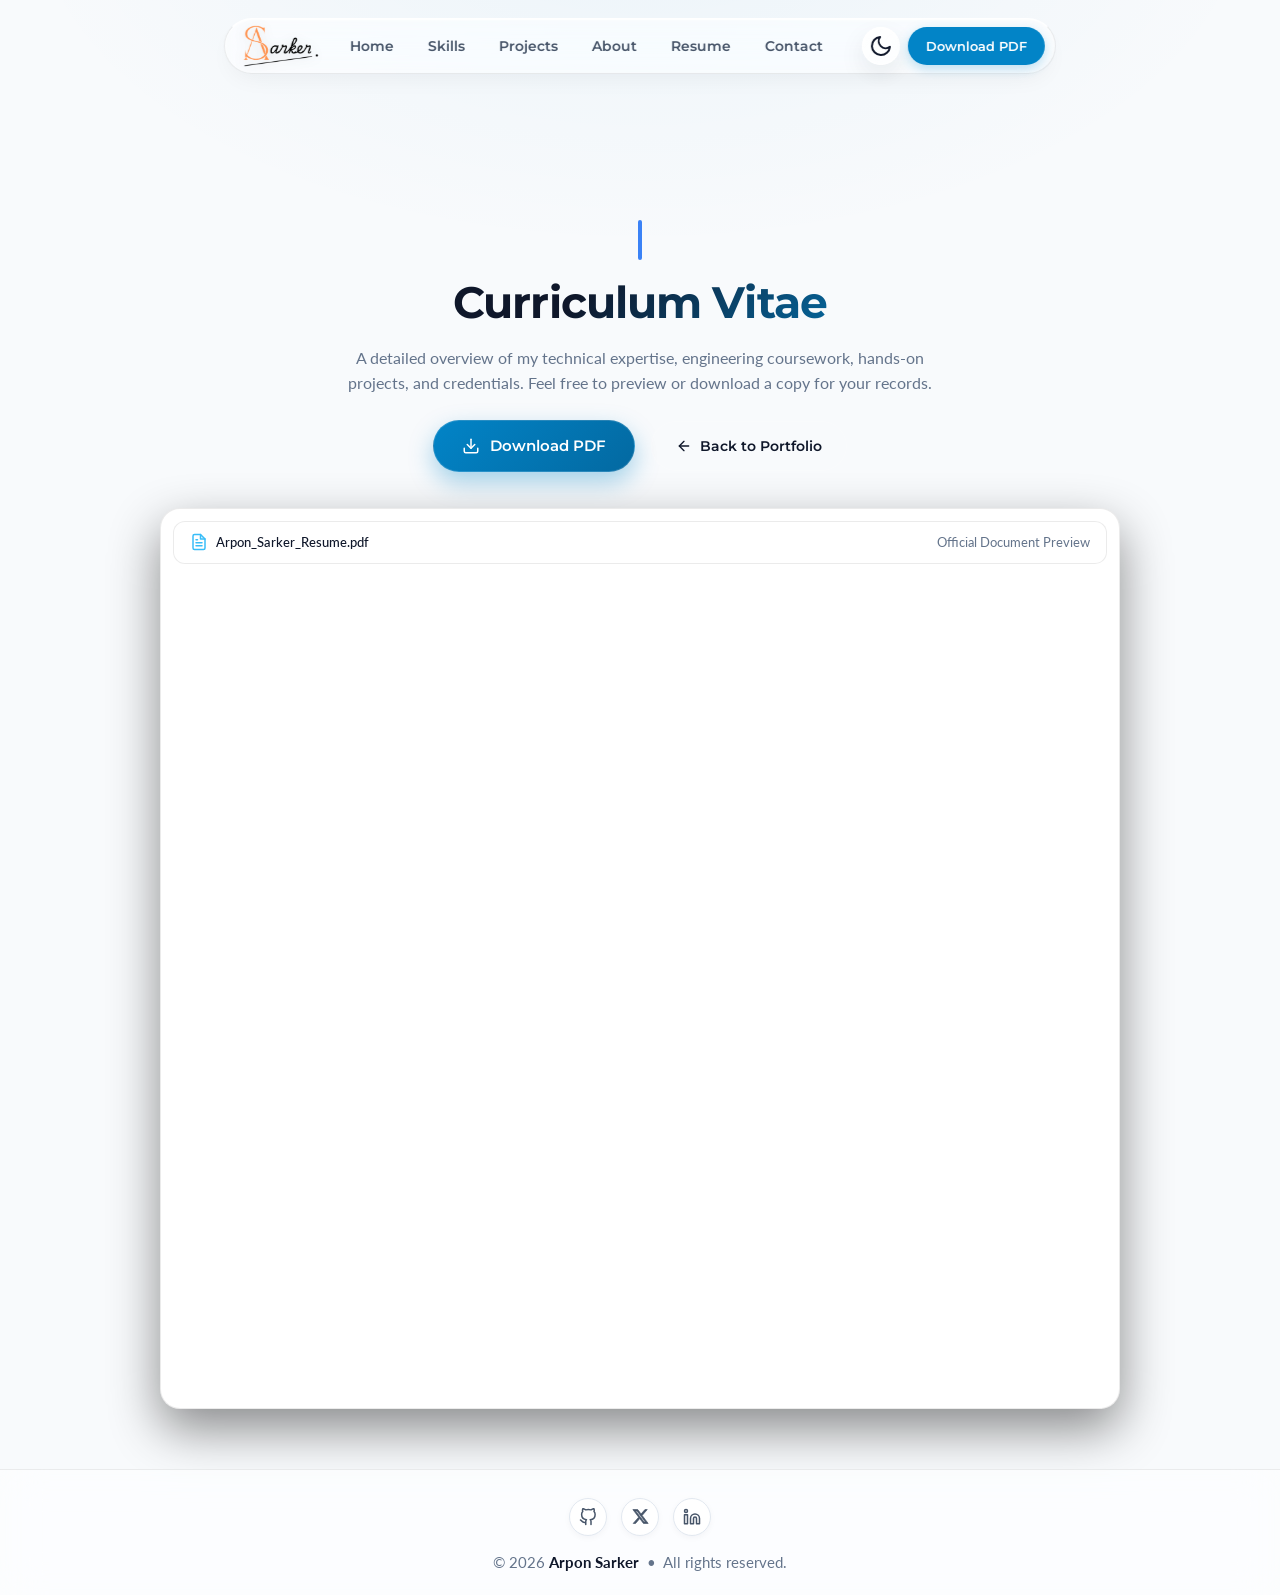
==== commit e07d07a8: "fix: restore light mode crisp card design and integrate theme toggle inside mobile navbar without ov" ====
--- a/resume.html
+++ b/resume.html
@@ -196,6 +196,11 @@
             </div>
 
             <div class="nav-actions">
+                <!-- Theme Toggle inside navbar -->
+                <button class="theme-toggle" aria-label="Toggle Theme">
+                    <svg class="sun-icon" viewBox="0 0 24 24" fill="none" stroke="currentColor" stroke-width="2" stroke-linecap="round" stroke-linejoin="round"><circle cx="12" cy="12" r="5"></circle><line x1="12" y1="1" x2="12" y2="3"></line><line x1="12" y1="21" x2="12" y2="23"></line><line x1="4.22" y1="4.22" x2="5.64" y2="5.64"></line><line x1="18.36" y1="18.36" x2="19.78" y2="19.78"></line><line x1="1" y1="12" x2="3" y2="12"></line><line x1="21" y1="12" x2="23" y2="12"></line><line x1="4.22" y1="19.78" x2="5.64" y2="18.36"></line><line x1="18.36" y1="5.64" x2="19.78" y2="4.22"></line></svg>
+                    <svg class="moon-icon" viewBox="0 0 24 24" fill="none" stroke="currentColor" stroke-width="2" stroke-linecap="round" stroke-linejoin="round" style="display: none;"><path d="M21 12.79A9 9 0 1 1 11.21 3 7 7 0 0 0 21 12.79z"></path></svg>
+                </button>
                 <a href="assets/docs/Arpon_Sarker_Resume.pdf" download class="btn-secondary nav-cv-desktop">Download PDF</a>
                 <button class="menu-toggle" aria-label="Toggle navigation menu">
                     <span></span>
@@ -205,12 +210,6 @@
             </div>
         </nav>
     </header>
-
-    <!-- Top floating Theme Toggle (beside navbar) -->
-    <button class="theme-toggle" aria-label="Toggle Theme">
-        <svg class="sun-icon" viewBox="0 0 24 24" fill="none" stroke="currentColor" stroke-width="2" stroke-linecap="round" stroke-linejoin="round"><circle cx="12" cy="12" r="5"></circle><line x1="12" y1="1" x2="12" y2="3"></line><line x1="12" y1="21" x2="12" y2="23"></line><line x1="4.22" y1="4.22" x2="5.64" y2="5.64"></line><line x1="18.36" y1="18.36" x2="19.78" y2="19.78"></line><line x1="1" y1="12" x2="3" y2="12"></line><line x1="21" y1="12" x2="23" y2="12"></line><line x1="4.22" y1="19.78" x2="5.64" y2="18.36"></line><line x1="18.36" y1="5.64" x2="19.78" y2="4.22"></line></svg>
-        <svg class="moon-icon" viewBox="0 0 24 24" fill="none" stroke="currentColor" stroke-width="2" stroke-linecap="round" stroke-linejoin="round" style="display: none;"><path d="M21 12.79A9 9 0 1 1 11.21 3 7 7 0 0 0 21 12.79z"></path></svg>
-    </button>
 
     <div class="container resume-page-wrapper">
         
--- a/assets/css/style.css
+++ b/assets/css/style.css
@@ -217,27 +217,25 @@
     box-shadow: 0 6px 20px rgba(79, 179, 169, 0.25), inset 0 1px 1px rgba(255, 255, 255, 0.4);
 }
 
-/* Top Floating Theme Toggle (Beside Navbar at Top Right) */
+/* Theme Toggle inside nav-actions */
 .theme-toggle {
-    position: fixed;
-    top: 22px;
-    right: 32px;
-    width: 42px;
-    height: 42px;
+    position: relative;
+    width: 38px;
+    height: 38px;
+    flex-shrink: 0;
     border-radius: 50%;
-    background: rgba(11, 18, 32, 0.55);
+    background: rgba(255, 255, 255, 0.08);
     backdrop-filter: blur(16px) saturate(180%);
     -webkit-backdrop-filter: blur(16px) saturate(180%);
-    border: 1px solid rgba(255, 255, 255, 0.15);
+    border: 1px solid rgba(255, 255, 255, 0.16);
     border-top: 1px solid rgba(255, 255, 255, 0.35);
     color: var(--accent-teal);
     display: flex;
     justify-content: center;
     align-items: center;
     cursor: pointer;
-    z-index: 1001;
-    box-shadow: 0 10px 25px -5px rgba(0, 0, 0, 0.5), inset 0 1px 1px rgba(255, 255, 255, 0.2);
-    transition: all 0.3s cubic-bezier(0.25, 0.8, 0.25, 1);
+    box-shadow: 0 4px 12px rgba(0, 0, 0, 0.25), inset 0 1px 1px rgba(255, 255, 255, 0.2);
+    transition: all 0.25s cubic-bezier(0.25, 0.8, 0.25, 1);
 }
 
 .theme-toggle:hover {
@@ -2352,6 +2350,46 @@
     box-shadow: 0 6px 16px rgba(2, 132, 199, 0.35);
 }
 
+body.light-mode .card {
+    background: #FFFFFF;
+    border: 1px solid rgba(0, 0, 0, 0.08);
+    box-shadow: 
+        0 10px 25px -5px rgba(15, 23, 42, 0.05),
+        0 1px 3px rgba(15, 23, 42, 0.03);
+}
+
+body.light-mode .card::before,
+body.light-mode .card::after {
+    display: none !important;
+}
+
+body.light-mode .card:hover {
+    transform: translateY(-4px);
+    box-shadow: 
+        0 18px 36px -10px rgba(15, 23, 42, 0.12),
+        0 0 25px rgba(2, 132, 199, 0.15);
+    border-color: rgba(2, 132, 199, 0.35);
+}
+
+body.light-mode .image-card { 
+    background: #FFFFFF; 
+    border: 1px solid rgba(0, 0, 0, 0.08);
+    box-shadow: 
+        0 14px 30px -10px rgba(15, 23, 42, 0.08);
+}
+body.light-mode .image-card::after {
+    display: none;
+}
+
+body.light-mode .image-label { 
+    background: rgba(15, 23, 42, 0.85); 
+    color: #FFFFFF;
+    backdrop-filter: blur(12px);
+    -webkit-backdrop-filter: blur(12px);
+    border: 1px solid rgba(255, 255, 255, 0.2); 
+    box-shadow: 0 4px 15px rgba(0, 0, 0, 0.15); 
+}
+
 body.light-mode .project-card {
     background: #FFFFFF;
     border: 1px solid rgba(0, 0, 0, 0.08);
@@ -2504,12 +2542,11 @@
     height: 2px; 
     background: var(--text-primary); 
     border-radius: 4px;
-    transition: transform 0.35s cubic-bezier(0.68, -0.6, 0.32, 1.6), opacity 0.25s ease, background 0.3s ease, width 0.2s ease; 
+    transition: transform 0.35s cubic-bezier(0.68, -0.6, 0.32, 1.6), opacity 0.25s ease, background 0.3s ease; 
 }
 .menu-toggle span:nth-child(2) {
-    width: 14px;
-    margin-left: auto;
-    margin-right: 11px;
+    width: 20px;
+    margin: 0;
 }
 .menu-toggle.is-active {
     background: rgba(79, 179, 169, 0.16);
@@ -2520,7 +2557,7 @@
 }
 .menu-toggle.is-active span:nth-child(2) {
     opacity: 0;
-    transform: translateX(10px);
+    transform: scaleX(0);
 }
 .menu-toggle.is-active span:nth-child(3) {
     transform: translateY(-7px) rotate(-45deg);
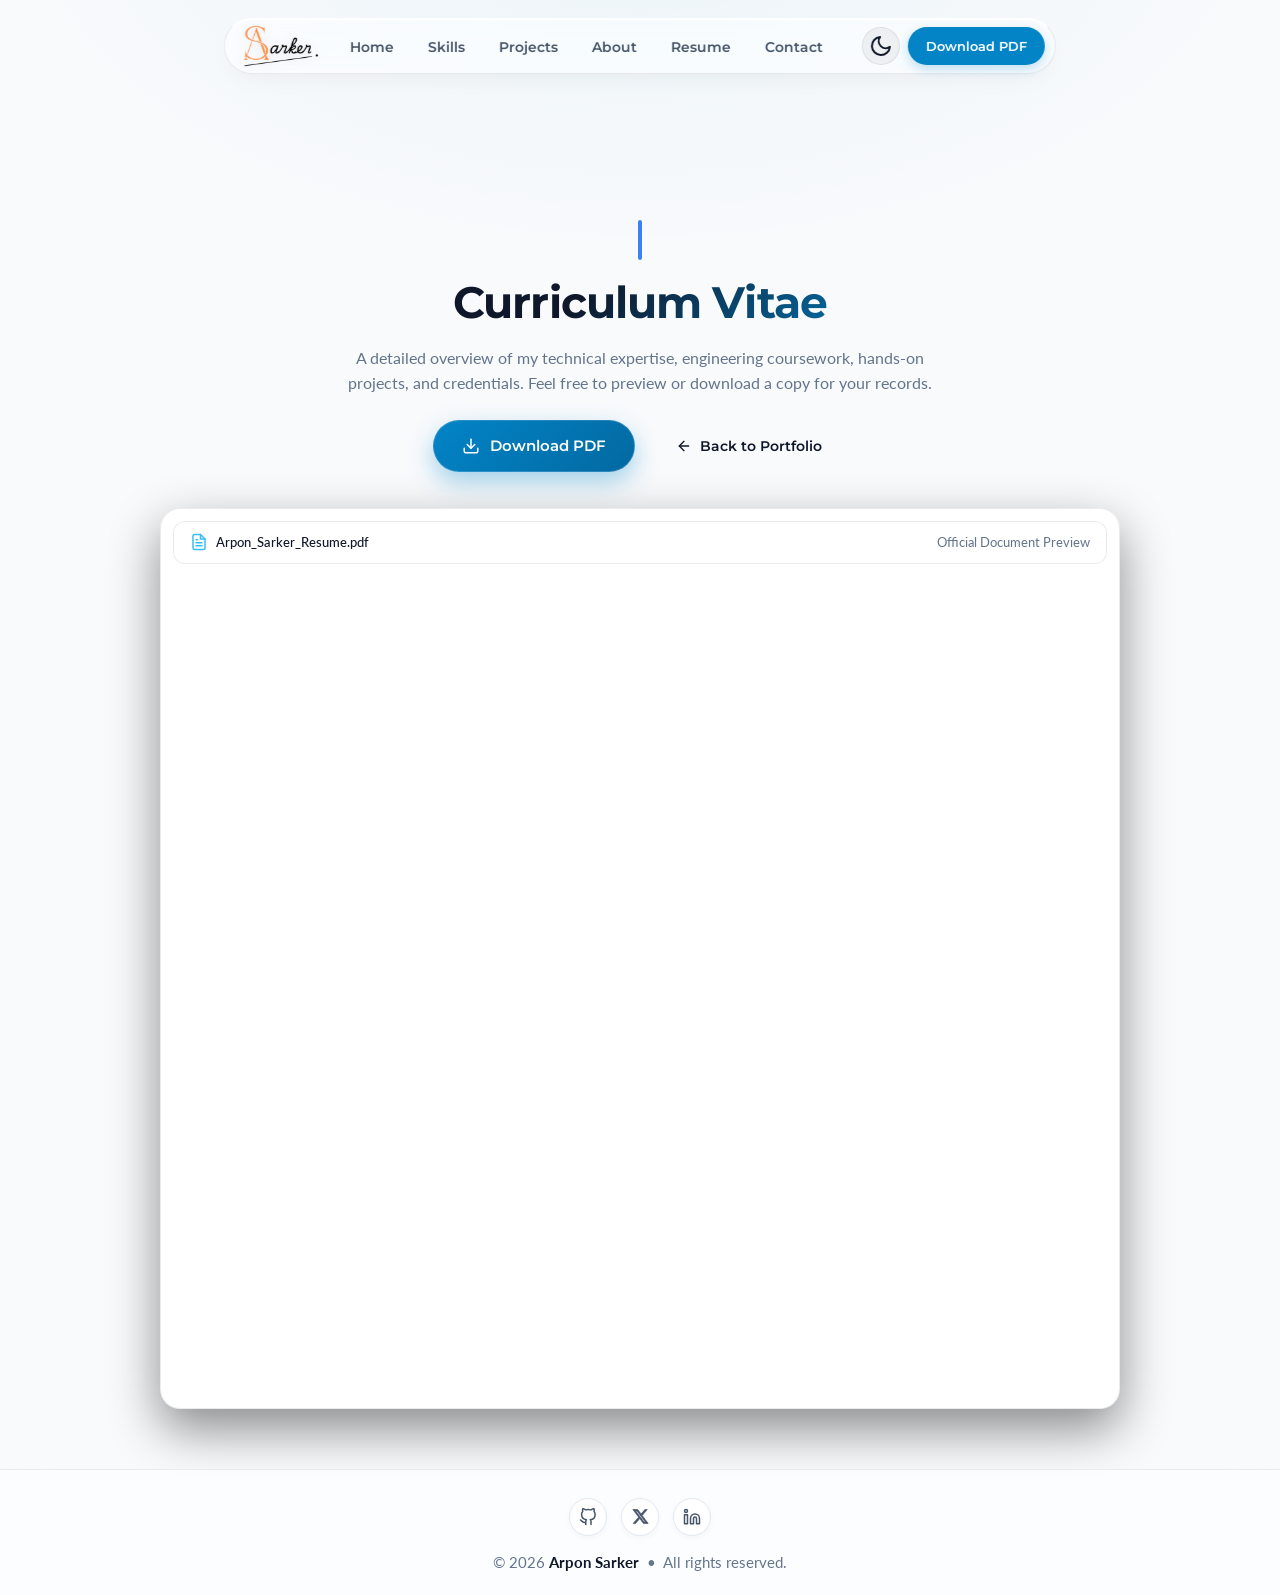
==== commit b4eda969: "fix: revert navbar to exact original design and animations, keeping theme toggle neatly inside navba" ====
--- a/resume.html
+++ b/resume.html
@@ -19,7 +19,7 @@
     <link rel="preconnect" href="https://fonts.googleapis.com">
     <link rel="preconnect" href="https://fonts.gstatic.com" crossorigin>
     <link href="https://fonts.googleapis.com/css2?family=JetBrains+Mono:wght@400;500;600&family=Lato:ital,wght@0,400;0,700;1,400&family=Montserrat:wght@500;600;700;800&display=swap" rel="stylesheet">
-    <link rel="stylesheet" href="assets/css/style.css?v=5.1">
+    <link rel="stylesheet" href="assets/css/style.css?v=5.3">
 
     <style>
         .resume-page-wrapper {
@@ -180,12 +180,12 @@
 
             <div class="nav-links-wrapper">
                 <ul class="nav-links">
-                    <li><a href="index.html#home" class="nav-link">Home<span class="nav-underline"></span></a></li>
-                    <li><a href="index.html#skills" class="nav-link">Skills<span class="nav-underline"></span></a></li>
-                    <li><a href="index.html#projects" class="nav-link">Projects<span class="nav-underline"></span></a></li>
-                    <li><a href="index.html#about" class="nav-link">About<span class="nav-underline"></span></a></li>
-                    <li><a href="resume.html" class="nav-link active">Resume<span class="nav-underline"></span></a></li>
-                    <li><a href="index.html#contact" class="nav-link">Contact<span class="nav-underline"></span></a></li>
+                    <li><a href="index.html#home" class="nav-link">Home</a></li>
+                    <li><a href="index.html#skills" class="nav-link">Skills</a></li>
+                    <li><a href="index.html#projects" class="nav-link">Projects</a></li>
+                    <li><a href="index.html#about" class="nav-link">About</a></li>
+                    <li><a href="resume.html" class="nav-link active">Resume</a></li>
+                    <li><a href="index.html#contact" class="nav-link">Contact</a></li>
                 </ul>
                 <div class="mobile-nav-footer">
                     <a href="assets/docs/Arpon_Sarker_Resume.pdf" download class="btn-cv-mobile">
--- a/assets/css/style.css
+++ b/assets/css/style.css
@@ -140,9 +140,7 @@
     flex-shrink: 0;
 }
 
-/* Nav Link with Glowing Animated Underline */
 .nav-link { 
-    position: relative;
     text-decoration: none; 
     color: var(--text-muted); 
     font-size: 14px; 
@@ -150,38 +148,19 @@
     font-weight: 600; 
     padding: 7px 14px; 
     border-radius: 100px; 
-    transition: color 0.25s ease, background 0.25s ease; 
+    transition: color 0.2s ease, background 0.2s ease, border-color 0.2s ease, box-shadow 0.2s ease; 
     white-space: nowrap;
     border: 1px solid transparent;
-    display: inline-flex;
-    align-items: center;
-}
-
-.nav-underline {
-    position: absolute;
-    bottom: 3px;
-    left: 14px;
-    right: 14px;
-    width: 0;
-    height: 2px;
-    background: linear-gradient(90deg, #38bdf8 0%, #a855f7 100%);
-    border-radius: 4px;
-    transition: width 0.3s cubic-bezier(0.16, 1, 0.3, 1);
-    box-shadow: 0 0 8px rgba(56, 189, 248, 0.7);
-    pointer-events: none;
 }
 
 .nav-link:hover { 
     color: var(--text-primary); 
-    background: rgba(255, 255, 255, 0.08); 
-}
-.nav-link:hover .nav-underline,
-.nav-link.active .nav-underline { 
-    width: calc(100% - 28px);
+    background: rgba(255, 255, 255, 0.1); 
+    border-color: rgba(255, 255, 255, 0.1);
 }
 .nav-link.active { 
     color: var(--text-primary); 
-    background: rgba(255, 255, 255, 0.12); 
+    background: rgba(255, 255, 255, 0.14); 
     box-shadow: 
         0 4px 15px rgba(0,0,0,0.15),
         inset 0 1px 1px rgba(255, 255, 255, 0.25); 
@@ -2325,18 +2304,14 @@
     color: #475569;
 }
 body.light-mode .nav-link:hover {
-    color: #0284c7;
-    background: rgba(0, 0, 0, 0.04);
+    color: #0F172A;
+    background: rgba(0, 0, 0, 0.05);
 }
 body.light-mode .nav-link.active {
-    color: #0284c7;
-    background: rgba(0, 0, 0, 0.06);
-    border-color: rgba(0, 0, 0, 0.08);
+    color: #0F172A;
+    background: rgba(0, 0, 0, 0.08);
+    border-color: rgba(0, 0, 0, 0.1);
     box-shadow: 0 2px 8px rgba(0, 0, 0, 0.04);
-}
-body.light-mode .nav-underline {
-    background: linear-gradient(90deg, #0284c7 0%, #7c3aed 100%);
-    box-shadow: 0 0 8px rgba(2, 132, 199, 0.4);
 }
 body.light-mode .navbar .btn-secondary {
     background: #0284C7;
@@ -2441,13 +2416,16 @@
 }
 
 body.light-mode .theme-toggle {
-    background: linear-gradient(135deg, rgba(255, 255, 255, 0.85) 0%, rgba(255, 255, 255, 0.55) 100%);
-    backdrop-filter: blur(24px) saturate(200%);
-    -webkit-backdrop-filter: blur(24px) saturate(200%);
-    border: 1px solid rgba(255, 255, 255, 0.9);
-    border-top: 1px solid #ffffff;
-    box-shadow: 0 10px 25px rgba(15, 23, 42, 0.08), inset 0 1px 1.5px #ffffff;
+    background: rgba(0, 0, 0, 0.05);
+    border: 1px solid rgba(0, 0, 0, 0.08);
+    box-shadow: none;
     color: #0F172A;
+}
+
+body.light-mode .theme-toggle:hover {
+    background: rgba(0, 0, 0, 0.09);
+    border-color: rgba(0, 0, 0, 0.14);
+    color: #0284C7;
 }
 
 body.light-mode .contact-icon { background-color: rgba(255, 255, 255, 0.9); color: var(--text-primary); border: 1px solid rgba(0, 0, 0, 0.08); }
@@ -2579,40 +2557,62 @@
     
     .navbar {
         width: calc(100% - 24px);
+        max-width: calc(100% - 24px);
+        left: 50%;
+        transform: translateX(-50%);
         top: 14px;
-        padding: 6px 10px;
+        padding: 0;
+        border-radius: 100px;
+        background: rgba(11, 18, 32, 0.65);
+        backdrop-filter: blur(20px) saturate(180%);
+        -webkit-backdrop-filter: blur(20px) saturate(180%);
+        border: 1px solid rgba(255, 255, 255, 0.14);
+        border-top: 1px solid rgba(255, 255, 255, 0.35);
+        box-shadow: 
+            0 12px 30px -8px rgba(0, 0, 0, 0.65),
+            inset 0 1px 1px rgba(255, 255, 255, 0.2);
+    }
+
+    .navbar.scrolled {
+        background: rgba(11, 17, 32, 0.85);
+        box-shadow: 
+            0 16px 40px -8px rgba(0, 0, 0, 0.8),
+            inset 0 1px 1.5px rgba(255, 255, 255, 0.35);
     }
 
     .nav-container { 
-        padding: 8px 12px 8px 14px; 
+        padding: 6px 8px 6px 14px; 
         justify-content: space-between; 
         align-items: center;
         gap: 12px;
         position: relative;
-        border-radius: 16px;
-        background: linear-gradient(135deg, rgba(255, 255, 255, 0.08) 0%, rgba(255, 255, 255, 0.02) 100%), rgba(11, 17, 32, 0.65);
-        backdrop-filter: blur(24px) saturate(200%);
-        -webkit-backdrop-filter: blur(24px) saturate(200%);
-        border: 1px solid rgba(255, 255, 255, 0.16);
-        border-top: 1px solid rgba(255, 255, 255, 0.35);
-        box-shadow: 
-            0 12px 30px -8px rgba(0, 0, 0, 0.65),
-            inset 0 1px 1.5px rgba(255, 255, 255, 0.25);
+        background: transparent !important;
+        border: none !important;
+        box-shadow: none !important;
+        backdrop-filter: none !important;
+        -webkit-backdrop-filter: none !important;
+        border-radius: 0;
     }
     
     .navbar.scrolled .nav-container,
     .nav-container.scrolled {
-        background: linear-gradient(135deg, rgba(255, 255, 255, 0.1) 0%, rgba(255, 255, 255, 0.03) 100%), rgba(10, 15, 28, 0.85);
-        box-shadow: 
-            0 16px 40px -8px rgba(0, 0, 0, 0.8),
-            inset 0 1px 1.5px rgba(255, 255, 255, 0.35);
+        background: transparent !important;
+        box-shadow: none !important;
+        border: none !important;
     }
 
     .brand-logo-img {
-        height: 38px;
-        max-width: 130px;
+        height: 36px;
+        max-width: 125px;
     }
     
+    .nav-actions {
+        display: flex;
+        align-items: center;
+        gap: 8px;
+        margin-left: auto;
+    }
+
     .nav-cv-desktop {
         display: none !important;
     }
@@ -2623,7 +2623,7 @@
         height: 38px;
         border-radius: 50%;
         background: rgba(255, 255, 255, 0.08);
-        border: 1px solid rgba(255, 255, 255, 0.18);
+        border: 1px solid rgba(255, 255, 255, 0.16);
         box-shadow: inset 0 1px 1px rgba(255, 255, 255, 0.2);
     }
 
@@ -2731,13 +2731,26 @@
     }
     
     /* Light Mode Mobile Nav */
-    body.light-mode .nav-container {
-        background: linear-gradient(135deg, rgba(255, 255, 255, 0.88) 0%, rgba(255, 255, 255, 0.65) 100%);
+    body.light-mode .navbar {
+        background: rgba(255, 255, 255, 0.85);
         backdrop-filter: blur(24px) saturate(200%);
         -webkit-backdrop-filter: blur(24px) saturate(200%);
-        border: 1px solid rgba(255, 255, 255, 0.9);
-        border-top: 1px solid #ffffff;
-        box-shadow: 0 10px 25px rgba(15, 23, 42, 0.08), inset 0 1px 1.5px #ffffff;
+        border: 1px solid rgba(0, 0, 0, 0.08);
+        border-top: 1px solid rgba(255, 255, 255, 0.95);
+        box-shadow: 
+            0 10px 25px rgba(15, 23, 42, 0.06), 
+            inset 0 1px 1.5px #ffffff;
+    }
+    body.light-mode .navbar.scrolled {
+        background: rgba(255, 255, 255, 0.95);
+        box-shadow: 
+            0 14px 30px rgba(15, 23, 42, 0.10), 
+            inset 0 1px 1.5px #ffffff;
+    }
+    body.light-mode .nav-container {
+        background: transparent !important;
+        border: none !important;
+        box-shadow: none !important;
     }
     body.light-mode .nav-links-wrapper { 
         background: linear-gradient(165deg, rgba(255, 255, 255, 0.95) 0%, rgba(255, 255, 255, 0.85) 100%);
@@ -2753,9 +2766,17 @@
         background: rgba(0, 0, 0, 0.05);
         color: #18181b;
     }
+    body.light-mode .theme-toggle,
     body.light-mode .menu-toggle {
-        background: rgba(0, 0, 0, 0.04);
-        border-color: rgba(0, 0, 0, 0.08);
+        background: rgba(0, 0, 0, 0.05);
+        border: 1px solid rgba(0, 0, 0, 0.08);
+        box-shadow: none;
+        color: #18181b;
+    }
+    body.light-mode .theme-toggle:hover,
+    body.light-mode .menu-toggle:hover {
+        background: rgba(0, 0, 0, 0.09);
+        border-color: rgba(0, 0, 0, 0.14);
     }
     body.light-mode .menu-toggle span { 
         background: #18181b; 
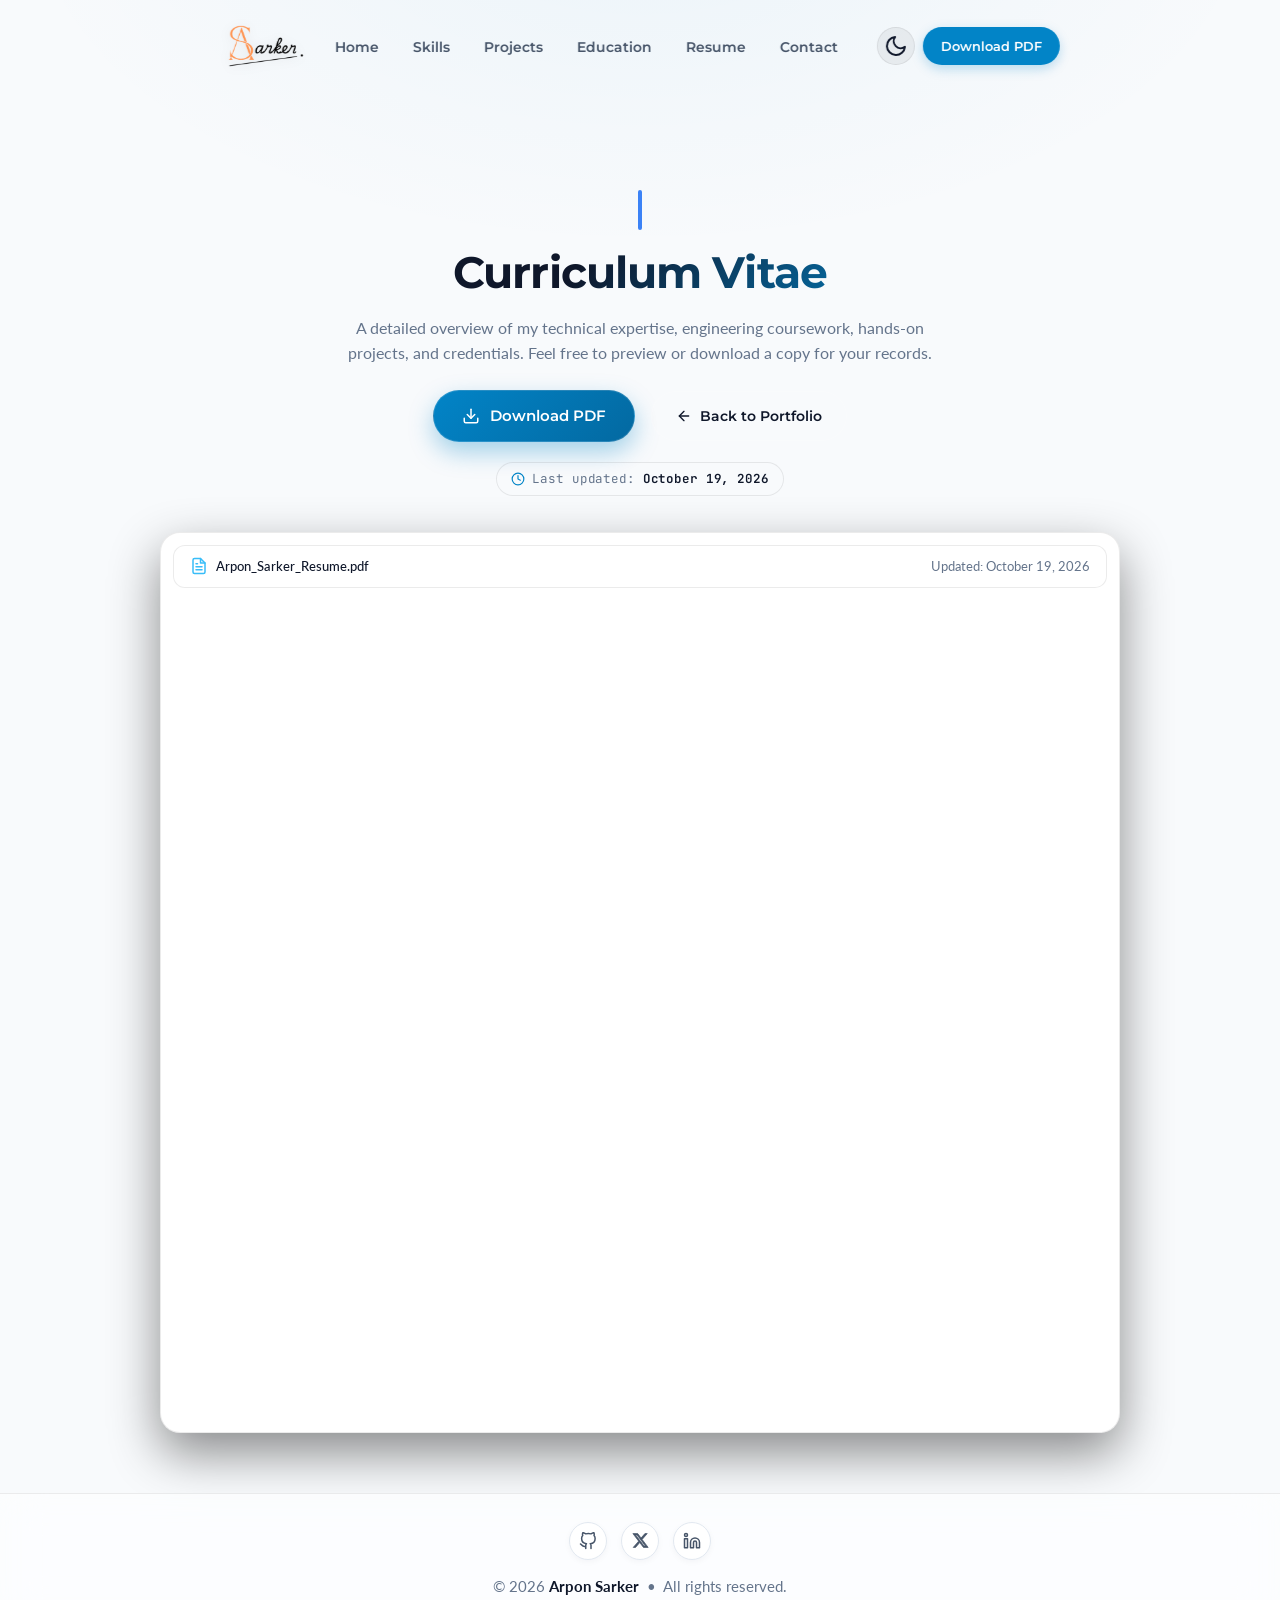
==== commit 59c035dd: "feat(portfolio): update projects showcase previews, SEO metadata, and UI refinements" ====
--- a/resume.html
+++ b/resume.html
@@ -7,19 +7,86 @@
     <title>Resume | Arpon Sarker</title>
     <meta name="title" content="Resume | Arpon Sarker">
     <meta name="description" content="Explore and download the official Curriculum Vitae (CV) / Resume of Arpon Sarker, Computer Science & Engineering student at Daffodil International University.">
+    <meta name="keywords" content="Arpon Sarker Resume, Arpon Sarker CV, Software Developer Resume, Automation Engineer CV, Daffodil International University">
     <meta name="author" content="Arpon Sarker">
+    <meta name="robots" content="index, follow, max-snippet:-1, max-image-preview:large, max-video-preview:-1">
     <link rel="canonical" href="https://arponsarker.bond/resume.html">
     <meta name="theme-color" content="#0B1120">
 
-    <!-- Favicon & Touch Icons -->
-    <link rel="icon" type="image/png" href="assets/images/arpon-logo-darkmode.png">
-    <link rel="apple-touch-icon" href="assets/images/arpon-logo-darkmode.png">
+    <!-- Open Graph / Facebook / LinkedIn / WhatsApp Preview -->
+    <meta property="og:type" content="profile">
+    <meta property="og:url" content="https://arponsarker.bond/resume.html">
+    <meta property="og:title" content="Resume | Arpon Sarker — Software Developer & Automation Engineer">
+    <meta property="og:description" content="Explore and download the official Curriculum Vitae (CV) / Resume of Arpon Sarker, Computer Science & Engineering student at Daffodil International University.">
+    <meta property="og:image" content="https://arponsarker.bond/assets/images/arpon-sarker-profile.jpg">
+    <meta property="og:site_name" content="Arpon Sarker Portfolio">
+    <meta property="og:locale" content="en_US">
+
+    <!-- Twitter Card -->
+    <meta name="twitter:card" content="summary_large_image">
+    <meta name="twitter:url" content="https://arponsarker.bond/resume.html">
+    <meta name="twitter:title" content="Resume | Arpon Sarker — Software Developer & Automation Engineer">
+    <meta name="twitter:description" content="Explore and download the official Curriculum Vitae (CV) / Resume of Arpon Sarker, Computer Science & Engineering student at Daffodil International University.">
+    <meta name="twitter:image" content="https://arponsarker.bond/assets/images/arpon-sarker-profile.jpg">
+
+    <!-- Google Structured Data (JSON-LD) for Resume Page -->
+    <script type="application/ld+json">
+    {
+      "@context": "https://schema.org",
+      "@graph": [
+        {
+          "@type": "ProfilePage",
+          "@id": "https://arponsarker.bond/resume.html#webpage",
+          "url": "https://arponsarker.bond/resume.html",
+          "name": "Resume | Arpon Sarker",
+          "description": "Official Curriculum Vitae (CV) and Resume of Arpon Sarker.",
+          "isPartOf": {
+            "@type": "WebSite",
+            "@id": "https://arponsarker.bond/#website",
+            "name": "Arpon Sarker Portfolio",
+            "url": "https://arponsarker.bond/"
+          },
+          "about": {
+            "@id": "https://arponsarker.bond/#person"
+          },
+          "mainEntity": {
+            "@id": "https://arponsarker.bond/#person"
+          },
+          "inLanguage": "en"
+        },
+        {
+          "@type": "BreadcrumbList",
+          "@id": "https://arponsarker.bond/resume.html#breadcrumb",
+          "itemListElement": [
+            {
+              "@type": "ListItem",
+              "position": 1,
+              "name": "Home",
+              "item": "https://arponsarker.bond/"
+            },
+            {
+              "@type": "ListItem",
+              "position": 2,
+              "name": "Resume",
+              "item": "https://arponsarker.bond/resume.html"
+            }
+          ]
+        }
+      ]
+    }
+    </script>
+
+    <!-- Favicon & Touch Icons (Auto-adapts to OS/Desktop Light or Dark Theme) -->
+    <link rel="icon" type="image/png" href="assets/images/arpon-logo-darkmode.png" media="(prefers-color-scheme: dark)">
+    <link rel="icon" type="image/png" href="assets/images/arpon-logo-tight.png" media="(prefers-color-scheme: light)">
+    <link rel="icon" type="image/png" href="assets/images/arpon-logo-tight.png">
+    <link rel="apple-touch-icon" href="assets/images/arpon-logo-tight.png">
 
     <!-- Google Fonts & Stylesheet -->
     <link rel="preconnect" href="https://fonts.googleapis.com">
     <link rel="preconnect" href="https://fonts.gstatic.com" crossorigin>
     <link href="https://fonts.googleapis.com/css2?family=JetBrains+Mono:wght@400;500;600&family=Lato:ital,wght@0,400;0,700;1,400&family=Montserrat:wght@500;600;700;800&display=swap" rel="stylesheet">
-    <link rel="stylesheet" href="assets/css/style.css?v=5.3">
+    <link rel="stylesheet" href="assets/css/style.css?v=7.9">
 
     <style>
         .resume-page-wrapper {
@@ -183,7 +250,7 @@
                     <li><a href="index.html#home" class="nav-link">Home</a></li>
                     <li><a href="index.html#skills" class="nav-link">Skills</a></li>
                     <li><a href="index.html#projects" class="nav-link">Projects</a></li>
-                    <li><a href="index.html#about" class="nav-link">About</a></li>
+                    <li><a href="index.html#education" class="nav-link">Education</a></li>
                     <li><a href="resume.html" class="nav-link active">Resume</a></li>
                     <li><a href="index.html#contact" class="nav-link">Contact</a></li>
                 </ul>
@@ -228,6 +295,14 @@
                     Back to Portfolio
                 </a>
             </div>
+
+            <div class="resume-last-updated" style="margin-top: 20px;">
+                <svg width="14" height="14" viewBox="0 0 24 24" fill="none" stroke="currentColor" stroke-width="2" stroke-linecap="round" stroke-linejoin="round">
+                    <circle cx="12" cy="12" r="10"></circle>
+                    <polyline points="12 6 12 12 16 14"></polyline>
+                </svg>
+                <span>Last updated: <strong>October 19, 2026</strong></span>
+            </div>
         </div>
 
         <div class="pdf-viewer-card scroll-reveal">
@@ -236,7 +311,7 @@
                     <svg width="18" height="18" viewBox="0 0 24 24" fill="none" stroke="#38BDF8" stroke-width="2" stroke-linecap="round" stroke-linejoin="round"><path d="M14 2H6a2 2 0 0 0-2 2v16a2 2 0 0 0 2 2h12a2 2 0 0 0 2-2V8z"></path><polyline points="14 2 14 8 20 8"></polyline><line x1="16" y1="13" x2="8" y2="13"></line><line x1="16" y1="17" x2="8" y2="17"></line><polyline points="10 9 9 9 8 9"></polyline></svg>
                     <span>Arpon_Sarker_Resume.pdf</span>
                 </div>
-                <span>Official Document Preview</span>
+                <span>Updated: October 19, 2026</span>
             </div>
 
             <object data="assets/docs/Arpon_Sarker_Resume.pdf?v=2#toolbar=1&navpanes=0&scrollbar=1" type="application/pdf" class="pdf-embed-frame">
--- a/assets/css/style.css
+++ b/assets/css/style.css
@@ -4,7 +4,7 @@
 
 html {
     scroll-behavior: smooth;
-    scroll-padding-top: 120px; 
+    scroll-padding-top: 90px; 
 }
 
 :root {
@@ -31,7 +31,7 @@
     font-family: 'Lato', sans-serif; 
     margin: 0; 
     padding: 0; 
-    padding-top: 120px; 
+    padding-top: 90px; 
     line-height: 1.6; 
     overflow-x: hidden; 
     min-height: 100vh;
@@ -50,16 +50,13 @@
     width: fit-content;
     max-width: calc(100% - 32px); 
     z-index: 1000; 
-    background: rgba(11, 18, 32, 0.40);
-    backdrop-filter: blur(16px) saturate(180%);
-    -webkit-backdrop-filter: blur(16px) saturate(180%);
-    border: 1px solid rgba(255, 255, 255, 0.15);
-    border-top: 1px solid rgba(255, 255, 255, 0.4);
+    background: transparent;
+    backdrop-filter: blur(0px);
+    -webkit-backdrop-filter: blur(0px);
+    border: 1px solid transparent;
     border-radius: 100px;
-    box-shadow: 
-        0 14px 35px -10px rgba(0, 0, 0, 0.55),
-        inset 0 1px 1.5px rgba(255, 255, 255, 0.25);
-    transition: background 0.3s ease, border-color 0.3s ease, box-shadow 0.3s ease;
+    box-shadow: none;
+    transition: background 0.35s ease, border-color 0.35s ease, box-shadow 0.35s ease, backdrop-filter 0.35s ease, -webkit-backdrop-filter 0.35s ease;
 }
 
 .navbar.scrolled {
@@ -254,12 +251,13 @@
 .container { 
     max-width: 1180px; 
     margin: 0 auto; 
-    padding: 64px 28px; 
+    padding: 32px 28px 64px 28px; 
     width: 100%;
     flex: 1 0 auto;
     box-sizing: border-box;
 } 
 .page-section { padding-top: 36px; }
+#home.page-section { padding-top: 0; }
 .bento-grid { display: grid; grid-template-columns: 2.1fr 1fr; gap: 40px; align-items: stretch; } 
 
 /* Clean Modern Polished Cards with Dynamic Specular Reflection */
@@ -297,14 +295,16 @@
     z-index: 1;
 }
 
-.card:hover {
-    transform: translateY(-5px);
+.card:hover,
+.pillar-card:hover,
+.contact-form-card:hover,
+.resume-section-card:hover {
+    transform: translateY(-6px);
     box-shadow: 
-        0 24px 48px -10px rgba(0, 0, 0, 0.7),
-        0 0 35px rgba(56, 189, 248, 0.22),
-        inset 0 1px 2px rgba(255, 255, 255, 0.3);
+        0 24px 50px -10px rgba(0, 0, 0, 0.7),
+        0 0 30px rgba(56, 189, 248, 0.16);
     border-color: rgba(56, 189, 248, 0.45);
-    border-top-color: rgba(255, 255, 255, 0.7);
+    border-top-color: rgba(255, 255, 255, 0.55);
 }
 
 .card:hover::before {
@@ -554,105 +554,94 @@
     100% { background-position: 250% 50%; }
 }
 
-/* DeveloperFolio Hero Illustration Card & Animated Avatar Orbit */
+/* Option: Morphing Background Photo into Circular Avatar + Terminal on Hover */
 .df-illustration-card {
     position: relative;
-    padding: 30px 24px !important;
+    padding: 20px 20px 24px 20px !important;
     display: flex;
     flex-direction: column;
     align-items: center;
-    justify-content: center;
-    min-height: 440px;
-    background: radial-gradient(circle at 50% 35%, rgba(56, 189, 248, 0.12), transparent 70%), #111B2E;
+    justify-content: flex-end;
+    min-height: 480px;
+    height: 100%;
+    box-sizing: border-box;
+    background: radial-gradient(circle at 50% 30%, rgba(56, 189, 248, 0.1), transparent 70%), #0B1120;
     border-radius: 24px;
     overflow: hidden;
-}
-
-/* Floating Tech Badges (Crisp, High-Z-Index, Perfectly Spaced) */
-.df-floating-emojis {
+    cursor: pointer;
+}
+
+/* Morphing Photo Layer: Full rectangle cover by default, morphs into a floating circle on hover */
+.df-card-photo-layer {
+    position: absolute;
+    top: 0;
+    left: 50%;
+    transform: translate(-50%, 0);
+    width: 100%;
+    height: 100%;
+    z-index: 2;
+    border-radius: 0px;
+    overflow: visible;
+    display: flex;
+    align-items: center;
+    justify-content: center;
+    transition: all 1.35s cubic-bezier(0.25, 1, 0.35, 1);
+}
+
+.df-full-photo {
+    width: 100%;
+    height: 100%;
+    object-fit: cover;
+    object-position: center 18%;
+    display: block;
+    border-radius: inherit;
+    border: 0px solid #38BDF8;
+    box-shadow: none;
+    transition: all 1.35s cubic-bezier(0.25, 1, 0.35, 1);
+}
+
+/* Atmospheric vignette overlay for full photo, fades away when morphed to round avatar */
+.df-photo-overlay {
     position: absolute;
     inset: 0;
+    border-radius: inherit;
+    background: linear-gradient(
+        180deg, 
+        rgba(11, 17, 32, 0) 0%, 
+        rgba(11, 17, 32, 0.12) 50%, 
+        rgba(11, 17, 32, 0.75) 100%
+    );
+    transition: opacity 1.1s ease;
     pointer-events: none;
-    z-index: 10;
-}
-
-.float-tech-badge {
-    position: absolute;
-    width: 40px;
-    height: 40px;
-    display: flex;
-    align-items: center;
-    justify-content: center;
-    border-radius: 12px;
-    background: rgba(19, 29, 49, 0.88);
-    backdrop-filter: blur(12px);
-    -webkit-backdrop-filter: blur(12px);
-    border: 1px solid rgba(255, 255, 255, 0.15);
-    border-top: 1px solid rgba(255, 255, 255, 0.35);
-    box-shadow: 0 8px 24px -4px rgba(0, 0, 0, 0.55), inset 0 1px 1px rgba(255, 255, 255, 0.2);
-    animation: float-around 4s ease-in-out infinite alternate;
-    transition: transform 0.3s ease;
-    z-index: 10;
-}
-
-.float-tech-badge svg { display: block; }
-
-/* 5 Badges Placed Harmoniously in Clear Visible Zones:
-   - e1 (Python): Top-Left Corner
-   - e2 (Terminal Prompt): Top-Right Corner
-   - e3 (n8n Workflow): Mid-Left Orbit
-   - e4 (Cloud/APIs): Mid-Right Orbit
-   - e5 (</> Code Brackets): Bottom-Left Flank (Clear of terminal code) */
-.float-tech-badge.e1 { top: 7%; left: 7%; animation-duration: 3.8s; animation-delay: 0s; color: #38BDF8; }
-.float-tech-badge.e2 { top: 7%; right: 7%; animation-duration: 4.4s; animation-delay: 0.6s; color: #10B981; }
-.float-tech-badge.e3 { top: 34%; left: 6%; animation-duration: 3.9s; animation-delay: 1.2s; color: #EA4B71; }
-.float-tech-badge.e4 { top: 34%; right: 6%; animation-duration: 4.6s; animation-delay: 0.3s; color: #F59E0B; }
-.float-tech-badge.e5 { top: 58%; right: 6%; animation-duration: 3.7s; animation-delay: 0.9s; color: #818CF8; }
-
-body.light-mode .float-tech-badge {
-    background: rgba(255, 255, 255, 0.92);
-    border-color: rgba(0, 0, 0, 0.1);
-    box-shadow: 0 8px 20px -4px rgba(0, 0, 0, 0.15);
-}
-
-@keyframes float-around {
-    0% { transform: translateY(0px) rotate(0deg) scale(1); }
-    50% { transform: translateY(-10px) rotate(4deg) scale(1.05); }
-    100% { transform: translateY(5px) rotate(-3deg) scale(0.97); }
-}
-
-/* Avatar Wrapper with Animated Pulsing Orbit Rings */
-.df-avatar-wrapper {
-    position: relative;
-    width: 170px;
-    height: 170px;
-    margin-bottom: 22px;
-    display: flex;
-    align-items: center;
-    justify-content: center;
-    z-index: 2;
-}
-
+}
+
+/* Orbit Rings: Hidden in full photo state, smoothly scale and spin in around round avatar */
 .df-orbit-ring {
     position: absolute;
     border-radius: 50%;
     pointer-events: none;
+    opacity: 0;
+    visibility: hidden;
+    transform: scale(0.6);
+    transition: opacity 1.25s cubic-bezier(0.25, 1, 0.35, 1),
+                transform 1.25s cubic-bezier(0.25, 1, 0.35, 1),
+                visibility 1.25s cubic-bezier(0.25, 1, 0.35, 1);
 }
 
 .df-orbit-ring.ring-1 {
-    width: 200px;
-    height: 200px;
-    border: 1.5px dashed rgba(56, 189, 248, 0.5);
-    box-shadow: 0 0 15px rgba(56, 189, 248, 0.2);
-    animation: rotate-orbit 20s linear infinite;
+    width: 212px;
+    height: 212px;
+    border: 1.5px dashed rgba(56, 189, 248, 0.75);
+    box-shadow: 0 0 24px rgba(56, 189, 248, 0.32);
+    animation: rotate-orbit 26s linear infinite;
 }
 
 .df-orbit-ring.ring-2 {
-    width: 226px;
-    height: 226px;
-    border: 1.5px dotted rgba(212, 168, 87, 0.4);
-    box-shadow: 0 0 15px rgba(212, 168, 87, 0.15);
-    animation: rotate-orbit-rev 28s linear infinite;
+    width: 232px;
+    height: 232px;
+    border: 1.5px dotted rgba(212, 168, 87, 0.65);
+    box-shadow: 0 0 24px rgba(212, 168, 87, 0.28);
+    animation: rotate-orbit-rev 34s linear infinite;
 }
 
 @keyframes rotate-orbit {
@@ -665,105 +654,175 @@
     to { transform: rotate(0deg); }
 }
 
-.df-avatar-img {
-    width: 150px;
-    height: 150px;
-    border-radius: 50%;
-    object-fit: cover;
-    object-position: center 20%;
-    border: 4px solid #38BDF8;
-    box-shadow: 0 0 35px rgba(56, 189, 248, 0.45);
-    z-index: 2;
-    transition: transform 0.4s ease, box-shadow 0.4s ease;
-    animation: avatar-pulse 3.5s ease-in-out infinite alternate;
-}
-
-@keyframes avatar-pulse {
-    0% { transform: scale(1); box-shadow: 0 0 25px rgba(56, 189, 248, 0.35); }
-    100% { transform: scale(1.03); box-shadow: 0 0 45px rgba(56, 189, 248, 0.6); }
-}
-
-.df-avatar-wrapper:hover .df-avatar-img {
-    transform: scale(1.07);
-}
-
-.df-status-pill {
-    position: absolute;
-    bottom: -8px;
-    background: rgba(15, 23, 42, 0.92);
-    border: 1px solid rgba(56, 189, 248, 0.5);
-    border-radius: 100px;
-    padding: 4px 14px;
-    font-size: 11.5px;
-    font-family: 'JetBrains Mono', monospace;
-    color: #F8FAFC;
-    display: flex;
-    align-items: center;
-    gap: 7px;
-    white-space: nowrap;
-    z-index: 3;
-    box-shadow: 0 6px 16px rgba(0, 0, 0, 0.4);
-}
-
-.df-status-dot {
-    width: 8px;
-    height: 8px;
-    border-radius: 50%;
-    background: #10B981;
-    box-shadow: 0 0 8px #10B981;
-    animation: status-ping 1.8s infinite;
-}
-
-/* Floating Code Screen Card */
+/* Floating Glassmorphic macOS Terminal Window */
 .df-screen-card {
+    position: relative;
     width: 100%;
     max-width: 380px;
-    background: rgba(10, 16, 30, 0.9);
-    border: 1px solid rgba(255, 255, 255, 0.12);
-    border-radius: 14px;
+    margin: 0 auto;
+    background: rgba(10, 16, 30, 0.88);
+    border: 1px solid rgba(255, 255, 255, 0.18);
+    border-top: 1px solid rgba(255, 255, 255, 0.32);
+    border-radius: 16px;
     overflow: hidden;
-    box-shadow: 0 12px 28px rgba(0, 0, 0, 0.4);
-    z-index: 6;
-    position: relative;
-    backdrop-filter: blur(10px);
+    box-shadow: 0 24px 50px rgba(0, 0, 0, 0.65), 0 0 35px rgba(56, 189, 248, 0.22);
+    z-index: 4;
+    backdrop-filter: blur(20px);
+    -webkit-backdrop-filter: blur(20px);
+    opacity: 0;
+    visibility: hidden;
+    pointer-events: none;
+    transform: translateY(30px) scale(0.94);
+    transition: opacity 1.25s cubic-bezier(0.25, 1, 0.35, 1),
+                transform 1.25s cubic-bezier(0.25, 1, 0.35, 1),
+                visibility 1.25s cubic-bezier(0.25, 1, 0.35, 1);
+}
+
+body.light-mode .df-screen-card {
+    background: rgba(255, 255, 255, 0.88);
+    border: 1px solid rgba(0, 0, 0, 0.12);
+    border-top: 1px solid rgba(255, 255, 255, 0.9);
+    box-shadow: 0 20px 45px rgba(0, 0, 0, 0.18);
 }
 
 .df-screen-header {
-    background: rgba(255, 255, 255, 0.04);
+    background: rgba(255, 255, 255, 0.06);
     padding: 8px 12px;
     display: flex;
     align-items: center;
-    gap: 6px;
-    border-bottom: 1px solid rgba(255, 255, 255, 0.06);
+    gap: 8px;
+    border-bottom: 1px solid rgba(255, 255, 255, 0.08);
+    user-select: none;
+}
+
+body.light-mode .df-screen-header {
+    background: rgba(0, 0, 0, 0.04);
+    border-bottom: 1px solid rgba(0, 0, 0, 0.06);
+}
+
+.mac-traffic-lights {
+    display: flex;
+    align-items: center;
+    gap: 7px;
 }
 
 .df-screen-header .dot {
     width: 10px;
     height: 10px;
     border-radius: 50%;
-}
-
-.df-screen-header .dot.red { background: #ef4444; }
-.df-screen-header .dot.yellow { background: #f59e0b; }
-.df-screen-header .dot.green { background: #10b981; }
+    display: inline-block;
+}
+
+.df-screen-header .dot.red { 
+    background: #ef4444; 
+    box-shadow: 0 0 6px rgba(239, 68, 68, 0.5);
+}
+.df-screen-header .dot.yellow { 
+    background: #f59e0b; 
+    box-shadow: 0 0 6px rgba(245, 158, 11, 0.5);
+}
+.df-screen-header .dot.green { 
+    background: #10b981; 
+    box-shadow: 0 0 6px rgba(16, 185, 129, 0.5);
+}
 
 .df-screen-title {
     font-family: 'JetBrains Mono', monospace;
     font-size: 11px;
     color: var(--text-muted);
-    margin-left: 8px;
+    margin-left: 6px;
+    letter-spacing: 0.2px;
 }
 
 .df-screen-code {
-    padding: 12px 16px;
+    padding: 13px 18px;
     font-family: 'JetBrains Mono', monospace;
-    font-size: 12.5px;
+    font-size: 12px;
     line-height: 1.6;
     color: #E2E8F0;
 }
 
+body.light-mode .df-screen-code {
+    color: #1E293B;
+}
+
 .code-kw { color: #f472b6; font-weight: 600; }
 .code-str { color: #38bdf8; }
+body.light-mode .code-str { color: #0284c7; }
+
+/* ----------------------------------------------------
+   Hover interaction:
+   - Full photo layer smoothly MORPHS from 100% card rectangle into a top-center round circular avatar
+   - Perfectly balanced vertical spacing (top: 36px) & larger size (156px)
+   - Orbit rings smoothly fade in and rotate around the newly formed round avatar
+   - Terminal window smoothly glides up in the lower half of the card
+   ---------------------------------------------------- */
+@media (hover: hover) {
+    .df-illustration-card:hover .df-card-photo-layer {
+        top: 32px;
+        left: 50%;
+        transform: translateX(-50%);
+        width: 184px;
+        height: 184px;
+        border-radius: 50%;
+    }
+
+    .df-illustration-card:hover .df-full-photo {
+        border-radius: 50%;
+        border: 3.5px solid #38BDF8;
+        box-shadow: 0 0 35px rgba(56, 189, 248, 0.6), 0 10px 25px rgba(0, 0, 0, 0.5);
+    }
+
+    .df-illustration-card:hover .df-photo-overlay {
+        opacity: 0;
+    }
+
+    .df-illustration-card:hover .df-orbit-ring {
+        opacity: 1;
+        visibility: visible;
+        transform: scale(1);
+    }
+
+    .df-illustration-card:hover .df-screen-card {
+        opacity: 1;
+        visibility: visible;
+        pointer-events: auto;
+        transform: translateY(0) scale(1);
+    }
+}
+
+/* Explicit toggle class for touch/click interaction */
+.df-illustration-card.is-active .df-card-photo-layer {
+    top: 32px;
+    left: 50%;
+    transform: translateX(-50%);
+    width: 184px;
+    height: 184px;
+    border-radius: 50%;
+}
+
+.df-illustration-card.is-active .df-full-photo {
+    border-radius: 50%;
+    border: 3.5px solid #38BDF8;
+    box-shadow: 0 0 35px rgba(56, 189, 248, 0.6), 0 10px 25px rgba(0, 0, 0, 0.5);
+}
+
+.df-illustration-card.is-active .df-photo-overlay {
+    opacity: 0;
+}
+
+.df-illustration-card.is-active .df-orbit-ring {
+    opacity: 1;
+    visibility: visible;
+    transform: scale(1);
+}
+
+.df-illustration-card.is-active .df-screen-card {
+    opacity: 1;
+    visibility: visible;
+    pointer-events: auto;
+    transform: translateY(0) scale(1);
+}
 
 /* DeveloperFolio "What I Do" Styles */
 .section-lead-text {
@@ -1290,27 +1349,138 @@
 
 
 
+/* ========================================================
+   PROJECTS SHOWCASE SECTION - REDESIGNED STUDIO AESTHETIC
+   ======================================================== */
+
+.section-subtitle {
+    margin: 6px 0 0 0;
+    font-size: 14.5px;
+    color: var(--text-muted);
+    font-family: 'Montserrat', sans-serif;
+    font-weight: 500;
+}
+
+/* Category Filter Pills */
+.projects-filter-bar {
+    display: flex;
+    flex-wrap: wrap;
+    align-items: center;
+    gap: 10px;
+    margin-bottom: 32px;
+}
+
+.project-filter-btn {
+    display: inline-flex;
+    align-items: center;
+    gap: 8px;
+    padding: 8px 18px;
+    border-radius: 100px;
+    background: rgba(255, 255, 255, 0.04);
+    border: 1px solid rgba(255, 255, 255, 0.1);
+    color: var(--text-muted);
+    font-family: 'Montserrat', sans-serif;
+    font-size: 13px;
+    font-weight: 600;
+    cursor: pointer;
+    transition: all 0.25s cubic-bezier(0.2, 0.8, 0.2, 1);
+    outline: none;
+}
+
+.project-filter-btn:hover {
+    color: #F8FAFC;
+    background: rgba(255, 255, 255, 0.08);
+    border-color: rgba(56, 189, 248, 0.35);
+    transform: translateY(-2px);
+}
+
+.project-filter-btn.active {
+    background: linear-gradient(135deg, rgba(56, 189, 248, 0.2) 0%, rgba(129, 140, 248, 0.2) 100%);
+    border-color: rgba(56, 189, 248, 0.6);
+    color: #38BDF8;
+    box-shadow: 0 4px 16px rgba(56, 189, 248, 0.2);
+}
+
+.filter-count-badge {
+    display: inline-flex;
+    align-items: center;
+    justify-content: center;
+    width: 20px;
+    height: 20px;
+    border-radius: 50%;
+    background: rgba(56, 189, 248, 0.2);
+    color: #38BDF8;
+    font-size: 11px;
+    font-weight: 700;
+}
+
+.project-filter-btn.active .filter-count-badge {
+    background: #38BDF8;
+    color: #0F172A;
+}
+
+.filter-dot {
+    width: 8px;
+    height: 8px;
+    border-radius: 50%;
+    display: inline-block;
+    box-shadow: 0 0 8px currentColor;
+}
+
+/* Projects Grid Layout */
+.projects-grid {
+    display: grid;
+    grid-template-columns: repeat(auto-fill, minmax(350px, 1fr));
+    gap: 28px;
+}
+
+@media (max-width: 640px) {
+    .projects-grid {
+        grid-template-columns: 1fr;
+        gap: 20px;
+    }
+}
+
+/* Project Card Container */
 .project-card { 
-    background: #111B2E;
+    background: linear-gradient(180deg, #121C30 0%, #0D1525 100%);
     border: 1px solid rgba(255, 255, 255, 0.08); 
     border-top: 1px solid rgba(255, 255, 255, 0.22);
-    border-radius: 20px; 
+    border-radius: 22px; 
     overflow: hidden; 
     display: flex; 
     flex-direction: column; 
     box-shadow: 
-        0 14px 30px -10px rgba(0, 0, 0, 0.55), 
+        0 16px 36px -12px rgba(0, 0, 0, 0.6), 
         0 2px 6px rgba(0, 0, 0, 0.25);
-    transition: transform 0.35s cubic-bezier(0.2, 0.8, 0.2, 1), box-shadow 0.35s ease, border-color 0.35s ease; 
+    transition: transform 0.4s cubic-bezier(0.16, 1, 0.3, 1), box-shadow 0.4s ease, border-color 0.4s ease, opacity 0.35s ease; 
     position: relative;
 }
+
+.project-card::before {
+    content: '';
+    position: absolute;
+    top: 0;
+    left: 10%;
+    right: 10%;
+    height: 1px;
+    background: linear-gradient(90deg, transparent, rgba(56, 189, 248, 0.8), transparent);
+    opacity: 0;
+    transition: opacity 0.4s ease;
+    z-index: 3;
+    pointer-events: none;
+}
+
 .project-card:hover { 
     border-color: rgba(56, 189, 248, 0.45); 
-    border-top-color: rgba(255, 255, 255, 0.55);
-    transform: translateY(-6px); 
+    transform: translateY(-8px); 
     box-shadow: 
-        0 24px 50px -10px rgba(0, 0, 0, 0.7), 
-        0 0 30px rgba(56, 189, 248, 0.16); 
+        0 28px 60px -14px rgba(0, 0, 0, 0.8), 
+        0 0 35px rgba(56, 189, 248, 0.2); 
+}
+
+.project-card:hover::before {
+    opacity: 1;
 }
 
 /* Redesigned Project Card Header Bar */
@@ -1318,9 +1488,10 @@
     display: flex;
     align-items: center;
     justify-content: space-between;
-    padding: 16px 20px 14px 20px;
-    background: linear-gradient(180deg, rgba(255, 255, 255, 0.04) 0%, rgba(255, 255, 255, 0.01) 100%);
+    padding: 15px 22px;
+    background: rgba(255, 255, 255, 0.02);
     border-bottom: 1px solid rgba(255, 255, 255, 0.06);
+    backdrop-filter: blur(10px);
 }
 
 .project-type-badge {
@@ -1328,72 +1499,176 @@
     align-items: center;
     gap: 8px;
     font-family: 'JetBrains Mono', monospace;
+    font-size: 11.5px;
+    font-weight: 600;
+    color: var(--accent-teal);
+    letter-spacing: 0.4px;
+    text-transform: uppercase;
+}
+
+.project-dot {
+    width: 8px;
+    height: 8px;
+    border-radius: 50%;
+    background: var(--dot-color, #38BDF8);
+    box-shadow: 0 0 10px var(--dot-color, #38BDF8);
+    display: inline-block;
+}
+
+.project-dot.live-pulse {
+    animation: live-pulse-glow 2s infinite ease-in-out;
+}
+
+@keyframes live-pulse-glow {
+    0%, 100% {
+        box-shadow: 0 0 6px var(--dot-color, #38BDF8);
+        transform: scale(1);
+    }
+    50% {
+        box-shadow: 0 0 14px var(--dot-color, #38BDF8), 0 0 20px var(--dot-color, #38BDF8);
+        transform: scale(1.15);
+    }
+}
+
+.project-meta-pill {
+    display: inline-flex;
+    align-items: center;
+    gap: 8px;
+}
+
+.project-num {
+    font-family: 'JetBrains Mono', monospace;
     font-size: 11px;
-    font-weight: 500;
-    color: var(--accent-teal);
-    letter-spacing: 0.3px;
-    text-transform: uppercase;
-}
-
-.project-dot {
-    width: 7px;
-    height: 7px;
-    border-radius: 50%;
-    background: #38BDF8;
-    box-shadow: 0 0 8px #38BDF8;
-    display: inline-block;
+    font-weight: 700;
+    color: rgba(255, 255, 255, 0.35);
+    letter-spacing: 0.5px;
 }
 
 .project-date {
     font-family: 'Montserrat', sans-serif;
-    font-size: 12px;
+    font-size: 11.5px;
     font-weight: 600;
     color: var(--text-muted);
-    background: rgba(255, 255, 255, 0.04);
-    padding: 3px 10px;
-    border-radius: 20px;
+    background: rgba(255, 255, 255, 0.05);
+    padding: 3px 9px;
+    border-radius: 100px;
     border: 1px solid rgba(255, 255, 255, 0.08);
 }
 
+/* Project Card Image Preview with Hover Explore Pill */
+.project-card-image-wrap {
+    position: relative;
+    width: 100%;
+    height: 215px;
+    overflow: hidden;
+    background: radial-gradient(circle at 50% 50%, #111a2e 0%, #070c16 100%);
+    border-bottom: 1px solid rgba(255, 255, 255, 0.07);
+    display: flex;
+    align-items: center;
+    justify-content: center;
+    text-decoration: none;
+    cursor: pointer;
+}
+
+.project-card-img {
+    width: 100%;
+    height: 100%;
+    object-fit: contain;
+    object-position: center;
+    padding: 10px 14px;
+    display: block;
+    transition: transform 0.55s cubic-bezier(0.16, 1, 0.3, 1), filter 0.4s ease;
+}
+
+.project-card:hover .project-card-img {
+    transform: scale(1.06);
+}
+
+.project-card-img-overlay {
+    position: absolute;
+    inset: 0;
+    background: linear-gradient(180deg, rgba(13, 21, 37, 0) 50%, rgba(13, 21, 37, 0.6) 100%);
+    pointer-events: none;
+    transition: opacity 0.35s ease;
+}
+
+.project-hover-badge {
+    position: absolute;
+    bottom: 14px;
+    right: 14px;
+    display: inline-flex;
+    align-items: center;
+    gap: 6px;
+    padding: 6px 14px;
+    background: rgba(15, 23, 42, 0.85);
+    backdrop-filter: blur(12px);
+    -webkit-backdrop-filter: blur(12px);
+    border: 1px solid rgba(56, 189, 248, 0.4);
+    border-radius: 100px;
+    color: #38BDF8;
+    font-family: 'Montserrat', sans-serif;
+    font-size: 11.5px;
+    font-weight: 700;
+    box-shadow: 0 6px 20px rgba(0, 0, 0, 0.4);
+    opacity: 0;
+    transform: translateY(8px);
+    transition: all 0.35s cubic-bezier(0.2, 0.8, 0.2, 1);
+    z-index: 2;
+    pointer-events: none;
+}
+
+.project-card:hover .project-hover-badge {
+    opacity: 1;
+    transform: translateY(0);
+}
+
+/* Card Content Area */
 .project-content { 
-    padding: 24px 22px 22px 22px; 
+    padding: 24px 24px 22px 24px; 
     display: flex; 
     flex-direction: column; 
     flex-grow: 1; 
 }
 
+.project-headline {
+    margin-bottom: 10px;
+}
+
 .project-content h3 { 
     font-family: 'Montserrat', sans-serif; 
     font-weight: 700; 
-    font-size: 21px; 
-    margin: 0 0 10px 0; 
-    line-height: 1.3;
+    font-size: 20px; 
+    margin: 0; 
+    line-height: 1.35;
+    letter-spacing: -0.3px;
 }
 
 .project-title-link {
-    color: inherit;
+    color: #F8FAFC;
     text-decoration: none;
     transition: color 0.25s ease;
 }
+
 .project-title-link:hover {
     color: var(--accent-teal);
 }
 
 .project-content p { 
     font-size: 14px; 
-    line-height: 1.6; 
+    line-height: 1.65; 
     margin: 0 0 20px 0; 
     flex-grow: 1; 
     color: var(--text-muted);
 }
 
+/* Rich Technology Tags with Color Accent Dots */
 .tags {
     display: flex;
     flex-wrap: wrap;
     align-items: center;
-    gap: 8px;
+    gap: 7px;
     margin-top: auto;
-    margin-bottom: 18px;
+    margin-bottom: 20px;
     padding: 0;
     width: 100%;
     box-sizing: border-box;
@@ -1402,39 +1677,45 @@
 .tag {
     display: inline-flex;
     align-items: center;
-    justify-content: center;
+    gap: 6px;
     white-space: nowrap;
-    background: rgba(255, 255, 255, 0.06);
-    color: #94A3B8;
-    border: 1px solid rgba(255, 255, 255, 0.1);
+    background: rgba(255, 255, 255, 0.04);
+    color: #CBD5E1;
+    border: 1px solid rgba(255, 255, 255, 0.08);
     border-radius: 8px;
-    padding: 5px 12px;
+    padding: 4px 11px;
     font-size: 11.5px;
-    font-weight: 500;
+    font-family: 'Montserrat', sans-serif;
+    font-weight: 600;
     line-height: 1.3;
     letter-spacing: 0.2px;
     transition: all 0.2s ease;
+}
+
+.tag-tech-dot {
+    width: 6px;
+    height: 6px;
+    border-radius: 50%;
+    display: inline-block;
+    flex-shrink: 0;
 }
 
 .tag:hover {
     background: rgba(56, 189, 248, 0.12);
     border-color: rgba(56, 189, 248, 0.35);
     color: #38BDF8;
-}
-
-.projects-grid {
-    display: grid;
-    grid-template-columns: repeat(auto-fit, minmax(320px, 1fr));
-    gap: 24px;
-}
-
-/* Action button row at bottom of card */
+    transform: translateY(-1px);
+}
+
+/* Action Button Row at Bottom */
 .project-footer-actions {
     display: flex;
-    align-items: center;
+    flex-wrap: wrap;
+    align-items: center;
+    gap: 10px;
     border-top: 1px solid rgba(255, 255, 255, 0.06);
     padding-top: 16px;
-    margin-top: 4px;
+    margin-top: 2px;
 }
 
 .project-action-btn {
@@ -1442,30 +1723,45 @@
     align-items: center;
     gap: 8px;
     font-family: 'Montserrat', sans-serif;
-    font-size: 13px;
+    font-size: 12.5px;
     font-weight: 600;
-    color: #F8FAFC;
     text-decoration: none;
     padding: 8px 16px;
     border-radius: 100px;
-    background: rgba(255, 255, 255, 0.06);
-    border: 1px solid rgba(255, 255, 255, 0.12);
-    border-top: 1px solid rgba(255, 255, 255, 0.25);
-    transition: all 0.3s cubic-bezier(0.25, 0.8, 0.25, 1);
+    transition: all 0.25s cubic-bezier(0.2, 0.8, 0.2, 1);
+}
+
+.project-action-btn.primary-action {
+    background: rgba(56, 189, 248, 0.1);
+    color: #38BDF8;
+    border: 1px solid rgba(56, 189, 248, 0.3);
     box-shadow: 0 2px 8px rgba(0, 0, 0, 0.2);
 }
 
-.project-action-btn .arrow-icon {
-    transition: transform 0.25s ease;
-    opacity: 0.7;
-}
-
-.project-action-btn:hover {
+.project-action-btn.primary-action:hover {
     background: #0284C7;
     color: #FFFFFF;
     border-color: #38BDF8;
-    box-shadow: 0 4px 16px rgba(2, 132, 199, 0.4);
+    box-shadow: 0 4px 16px rgba(2, 132, 199, 0.45);
     transform: translateY(-2px);
+}
+
+.project-action-btn.secondary-action {
+    background: rgba(255, 255, 255, 0.04);
+    color: var(--text-muted);
+    border: 1px solid rgba(255, 255, 255, 0.1);
+}
+
+.project-action-btn.secondary-action:hover {
+    background: rgba(255, 255, 255, 0.1);
+    color: #F8FAFC;
+    border-color: rgba(255, 255, 255, 0.25);
+    transform: translateY(-2px);
+}
+
+.project-action-btn .arrow-icon {
+    transition: transform 0.25s ease;
+    opacity: 0.8;
 }
 
 .project-action-btn:hover .arrow-icon {
@@ -1473,55 +1769,135 @@
     opacity: 1;
 }
 
-/* Light mode overrides for redesigned project card */
+/* Light Mode Aesthetic Overrides */
+body.light-mode .section-subtitle {
+    color: #64748B;
+}
+
+body.light-mode .project-filter-btn {
+    background: #FFFFFF;
+    border: 1px solid #E2E8F0;
+    color: #475569;
+    box-shadow: 0 1px 3px rgba(0, 0, 0, 0.04);
+}
+
+body.light-mode .project-filter-btn:hover {
+    background: #F8FAFC;
+    color: #0284C7;
+    border-color: #BAE6FD;
+}
+
+body.light-mode .project-filter-btn.active {
+    background: #E0F2FE;
+    border-color: #38BDF8;
+    color: #0369A1;
+    box-shadow: 0 4px 14px rgba(2, 132, 199, 0.15);
+}
+
 body.light-mode .project-card {
     background: #FFFFFF;
-    border: 1px solid rgba(0, 0, 0, 0.08);
+    border: 1px solid #E2E8F0;
     box-shadow: 
-        0 10px 25px -5px rgba(15, 23, 42, 0.05),
+        0 10px 25px -5px rgba(15, 23, 42, 0.06),
         0 2px 4px rgba(15, 23, 42, 0.02);
 }
 
 body.light-mode .project-card:hover {
-    border-color: rgba(2, 132, 199, 0.35);
+    border-color: #38BDF8;
     box-shadow: 
-        0 20px 40px -10px rgba(15, 23, 42, 0.12),
-        0 0 25px rgba(2, 132, 199, 0.10);
+        0 22px 45px -10px rgba(15, 23, 42, 0.12),
+        0 0 25px rgba(2, 132, 199, 0.12);
 }
 
 body.light-mode .project-header-bar {
     background: #F8FAFC;
-    border-bottom: 1px solid rgba(0, 0, 0, 0.05);
+    border-bottom: 1px solid #F1F5F9;
 }
 
 body.light-mode .project-type-badge {
     color: #0284C7;
+}
+
+body.light-mode .project-num {
+    color: #94A3B8;
 }
 
 body.light-mode .project-date {
     color: #64748B;
     background: #FFFFFF;
-    border: 1px solid rgba(0, 0, 0, 0.06);
+    border: 1px solid #E2E8F0;
+}
+
+body.light-mode .project-card-image-wrap {
+    background: #F1F5F9;
+    border-bottom: 1px solid #E2E8F0;
+}
+
+body.light-mode .project-card-img-overlay {
+    background: linear-gradient(180deg, rgba(255, 255, 255, 0) 60%, rgba(255, 255, 255, 0.4) 100%);
+}
+
+body.light-mode .project-hover-badge {
+    background: #FFFFFF;
+    border: 1px solid #BAE6FD;
+    color: #0284C7;
+    box-shadow: 0 4px 14px rgba(15, 23, 42, 0.1);
+}
+
+body.light-mode .project-title-link {
+    color: #0F172A;
+}
+
+body.light-mode .project-title-link:hover {
+    color: #0284C7;
+}
+
+body.light-mode .project-content p {
+    color: #64748B;
+}
+
+body.light-mode .tag { 
+    background-color: #F8FAFC; 
+    color: #334155; 
+    border: 1px solid #E2E8F0; 
+}
+
+body.light-mode .tag:hover {
+    background-color: #E0F2FE;
+    border-color: #BAE6FD;
+    color: #0284C7;
 }
 
 body.light-mode .project-footer-actions {
-    border-top: 1px solid rgba(0, 0, 0, 0.06);
-}
-
-body.light-mode .project-action-btn {
-    background: #F1F5F9;
-    color: #0F172A;
-    border: 1px solid rgba(0, 0, 0, 0.08);
-    box-shadow: 0 2px 6px rgba(15, 23, 42, 0.04);
-}
-
-body.light-mode .project-action-btn:hover {
+    border-top: 1px solid #F1F5F9;
+}
+
+body.light-mode .project-action-btn.primary-action {
+    background: #E0F2FE;
+    color: #0369A1;
+    border: 1px solid #BAE6FD;
+}
+
+body.light-mode .project-action-btn.primary-action:hover {
     background: #0284C7;
     color: #FFFFFF;
     border-color: #0284C7;
     box-shadow: 0 4px 16px rgba(2, 132, 199, 0.3);
 }
 
+body.light-mode .project-action-btn.secondary-action {
+    background: #F8FAFC;
+    color: #475569;
+    border: 1px solid #E2E8F0;
+}
+
+body.light-mode .project-action-btn.secondary-action:hover {
+    background: #F1F5F9;
+    color: #0F172A;
+    border-color: #CBD5E1;
+}
+
+/* Legacy/Fallback N8N Visual Badges */
 .project-badge {
     position: absolute;
     top: 14px;
@@ -1704,6 +2080,7 @@
     box-shadow: 0 16px 36px -10px rgba(0, 0, 0, 0.5);
     position: relative;
     overflow: hidden;
+    transition: transform 0.35s cubic-bezier(0.2, 0.8, 0.2, 1), box-shadow 0.35s ease, border-color 0.35s ease;
 }
 
 .form-header h3 {
@@ -2136,14 +2513,7 @@
 }
 
 .resume-section-card::before {
-    content: '';
-    position: absolute;
-    top: 0;
-    left: 50%;
-    transform: translateX(-50%);
-    width: 60%;
-    height: 1px;
-    background: linear-gradient(90deg, transparent, rgba(56, 189, 248, 0.4), transparent);
+    display: none;
 }
 
 .resume-section-content {
@@ -2218,6 +2588,32 @@
     border-color: rgba(255, 255, 255, 0.25);
     transform: translateY(-2px);
     color: var(--text-primary);
+}
+
+.resume-last-updated {
+    display: inline-flex;
+    align-items: center;
+    justify-content: center;
+    gap: 7px;
+    margin-top: 18px;
+    padding: 6px 14px;
+    background: rgba(255, 255, 255, 0.03);
+    border: 1px solid var(--border-hairline);
+    border-radius: 100px;
+    color: var(--text-muted);
+    font-size: 12.5px;
+    font-family: 'JetBrains Mono', monospace;
+    letter-spacing: -0.01em;
+}
+
+.resume-last-updated svg {
+    color: var(--accent-teal);
+    flex-shrink: 0;
+}
+
+.resume-last-updated strong {
+    color: var(--text-primary);
+    font-weight: 600;
 }
 
 body.light-mode .resume-section-card {
@@ -2281,20 +2677,19 @@
 /* HIGHLIGHT END */
 
 body.light-mode .navbar {
-    background: rgba(255, 255, 255, 0.55);
-    backdrop-filter: blur(16px) saturate(180%);
-    -webkit-backdrop-filter: blur(16px) saturate(180%);
-    border: 1px solid rgba(0, 0, 0, 0.08);
-    border-top: 1px solid rgba(255, 255, 255, 0.95);
-    box-shadow: 
-        0 10px 25px -8px rgba(15, 23, 42, 0.06), 
-        inset 0 1px 1.5px #ffffff;
+    background: transparent;
+    backdrop-filter: blur(0px);
+    -webkit-backdrop-filter: blur(0px);
+    border: 1px solid transparent;
+    box-shadow: none;
 }
 
 body.light-mode .navbar.scrolled {
     background: rgba(255, 255, 255, 0.85);
     backdrop-filter: blur(20px) saturate(190%);
     -webkit-backdrop-filter: blur(20px) saturate(190%);
+    border: 1px solid rgba(0, 0, 0, 0.08);
+    border-top: 1px solid rgba(255, 255, 255, 0.95);
     box-shadow: 
         0 14px 30px -8px rgba(15, 23, 42, 0.10), 
         inset 0 1px 1.5px #ffffff;
@@ -2542,7 +2937,7 @@
 }
 
 @media (max-width: 1024px) {
-    .container { max-width: 1000px; padding: 48px 24px; }
+    .container { max-width: 1000px; padding: 24px 24px 48px 24px; }
     .bento-grid { grid-template-columns: 1fr; gap: 32px; } 
     .nav-container { gap: 16px; }
 }
@@ -2563,18 +2958,20 @@
         top: 14px;
         padding: 0;
         border-radius: 100px;
+        background: transparent;
+        backdrop-filter: blur(0px);
+        -webkit-backdrop-filter: blur(0px);
+        border: 1px solid transparent;
+        box-shadow: none;
+        transition: background 0.35s ease, border-color 0.35s ease, box-shadow 0.35s ease, backdrop-filter 0.35s ease, -webkit-backdrop-filter 0.35s ease;
+    }
+
+    .navbar.scrolled {
         background: rgba(11, 18, 32, 0.65);
         backdrop-filter: blur(20px) saturate(180%);
         -webkit-backdrop-filter: blur(20px) saturate(180%);
         border: 1px solid rgba(255, 255, 255, 0.14);
         border-top: 1px solid rgba(255, 255, 255, 0.35);
-        box-shadow: 
-            0 12px 30px -8px rgba(0, 0, 0, 0.65),
-            inset 0 1px 1px rgba(255, 255, 255, 0.2);
-    }
-
-    .navbar.scrolled {
-        background: rgba(11, 17, 32, 0.85);
         box-shadow: 
             0 16px 40px -8px rgba(0, 0, 0, 0.8),
             inset 0 1px 1.5px rgba(255, 255, 255, 0.35);
@@ -2732,17 +3129,18 @@
     
     /* Light Mode Mobile Nav */
     body.light-mode .navbar {
-        background: rgba(255, 255, 255, 0.85);
+        background: transparent;
+        backdrop-filter: blur(0px);
+        -webkit-backdrop-filter: blur(0px);
+        border: 1px solid transparent;
+        box-shadow: none;
+    }
+    body.light-mode .navbar.scrolled {
+        background: rgba(255, 255, 255, 0.95);
         backdrop-filter: blur(24px) saturate(200%);
         -webkit-backdrop-filter: blur(24px) saturate(200%);
         border: 1px solid rgba(0, 0, 0, 0.08);
         border-top: 1px solid rgba(255, 255, 255, 0.95);
-        box-shadow: 
-            0 10px 25px rgba(15, 23, 42, 0.06), 
-            inset 0 1px 1.5px #ffffff;
-    }
-    body.light-mode .navbar.scrolled {
-        background: rgba(255, 255, 255, 0.95);
         box-shadow: 
             0 14px 30px rgba(15, 23, 42, 0.10), 
             inset 0 1px 1.5px #ffffff;
@@ -2826,25 +3224,37 @@
         padding: 24px;
     }
     .df-illustration-card {
-        min-height: 380px;
-        padding: 24px 16px !important;
-    }
-    .df-avatar-wrapper {
-        width: 140px;
-        height: 140px;
-        margin-bottom: 18px;
-    }
-    .df-avatar-img {
-        width: 125px;
-        height: 125px;
+        min-height: 485px;
+        height: auto;
+        position: relative !important;
+        padding: 24px 16px 20px 16px !important;
+        justify-content: flex-end;
+    }
+    .df-illustration-card.is-active .df-card-photo-layer {
+        top: 40px;
+        left: 50%;
+        transform: translate(-50%, 0);
+        width: 204px;
+        height: 204px;
     }
     .df-orbit-ring.ring-1 {
-        width: 165px;
-        height: 165px;
+        width: 232px;
+        height: 232px;
     }
     .df-orbit-ring.ring-2 {
-        width: 190px;
-        height: 190px;
+        width: 252px;
+        height: 252px;
+    }
+    .df-screen-card {
+        position: relative !important;
+        width: 100% !important;
+        max-width: 100% !important;
+        box-shadow: 0 16px 36px rgba(0, 0, 0, 0.65), 0 0 25px rgba(56, 189, 248, 0.15);
+    }
+    .df-screen-code {
+        padding: 13px 16px;
+        font-size: 11.5px;
+        line-height: 1.5;
     }
     .df-tech-icons-wrap {
         justify-content: center;
@@ -2910,13 +3320,24 @@
         font-size: 13px;
     }
     .hero-actions {
-        flex-direction: column;
-        align-items: flex-start;
-        gap: 14px;
+        flex-direction: column !important;
+        align-items: center !important;
+        justify-content: center !important;
+        width: 100% !important;
+        gap: 16px;
+    }
+    .hero-actions .hero-socials,
+    .hero-socials {
+        display: flex !important;
+        justify-content: center !important;
+        align-items: center !important;
+        width: 100% !important;
+        margin: 0 auto !important;
     }
     .hero-actions .button-group {
-        width: 100%;
-        display: flex;
+        width: 100% !important;
+        display: flex !important;
+        justify-content: center !important;
     }
     .hero-actions .button-group .btn-primary,
     .hero-actions .button-group .btn-secondary-hero {
@@ -3010,6 +3431,10 @@
         justify-content: center; 
         box-sizing: border-box;
     }
+    
+    .df-illustration-card {
+        padding: 20px 14px !important;
+    }
 }
 
 @media (max-width: 380px) {
@@ -3036,4 +3461,75 @@
         height: 40px;
         min-width: 40px;
     }
+}
+
+/* ========================================================
+   EDUCATION, PILLARS (WHAT I DO), CERTIFICATIONS & RESUME: AESTHETIC SHADOW & HOVER ANIMATION
+   ======================================================== */
+.edu-item-card,
+.cert-item-card,
+.pillar-card,
+.resume-section-card {
+    position: relative;
+    overflow: hidden;
+    transition: transform 0.35s cubic-bezier(0.2, 0.8, 0.2, 1), 
+                box-shadow 0.35s ease, 
+                border-color 0.35s ease;
+}
+
+/* Top accent ambient gradient sheen that illuminates on hover */
+.edu-item-card::after,
+.cert-item-card::after,
+.pillar-card::after,
+.resume-section-card::after {
+    content: '';
+    position: absolute;
+    top: 0;
+    left: 24px;
+    right: 24px;
+    height: 2px;
+    background: linear-gradient(90deg, transparent, rgba(56, 189, 248, 0.6), transparent);
+    opacity: 0;
+    transition: opacity 0.35s ease, transform 0.35s ease;
+    transform: scaleX(0.7);
+    pointer-events: none;
+    z-index: 2;
+}
+
+/* New aesthetic lift & rich glow shadow on hover */
+.edu-item-card:hover,
+.cert-item-card:hover,
+.pillar-card:hover,
+.resume-section-card:hover {
+    transform: translateY(-6px);
+    box-shadow: 
+        0 24px 50px -10px rgba(0, 0, 0, 0.72),
+        0 0 32px rgba(56, 189, 248, 0.16);
+    border-color: rgba(56, 189, 248, 0.45);
+    border-top-color: rgba(255, 255, 255, 0.6);
+}
+
+.edu-item-card:hover::after,
+.cert-item-card:hover::after,
+.pillar-card:hover::after,
+.resume-section-card:hover::after {
+    opacity: 1;
+    transform: scaleX(1);
+}
+
+/* Light Mode Enhancement */
+body.light-mode .edu-item-card:hover,
+body.light-mode .cert-item-card:hover,
+body.light-mode .pillar-card:hover,
+body.light-mode .resume-section-card:hover {
+    transform: translateY(-6px);
+    box-shadow: 0 18px 36px -8px rgba(2, 132, 199, 0.16);
+    border-color: #0284C7;
+}
+
+body.light-mode .edu-item-card::after,
+body.light-mode .cert-item-card::after,
+body.light-mode .pillar-card::after,
+body.light-mode .resume-section-card::after {
+    display: none;
 }
